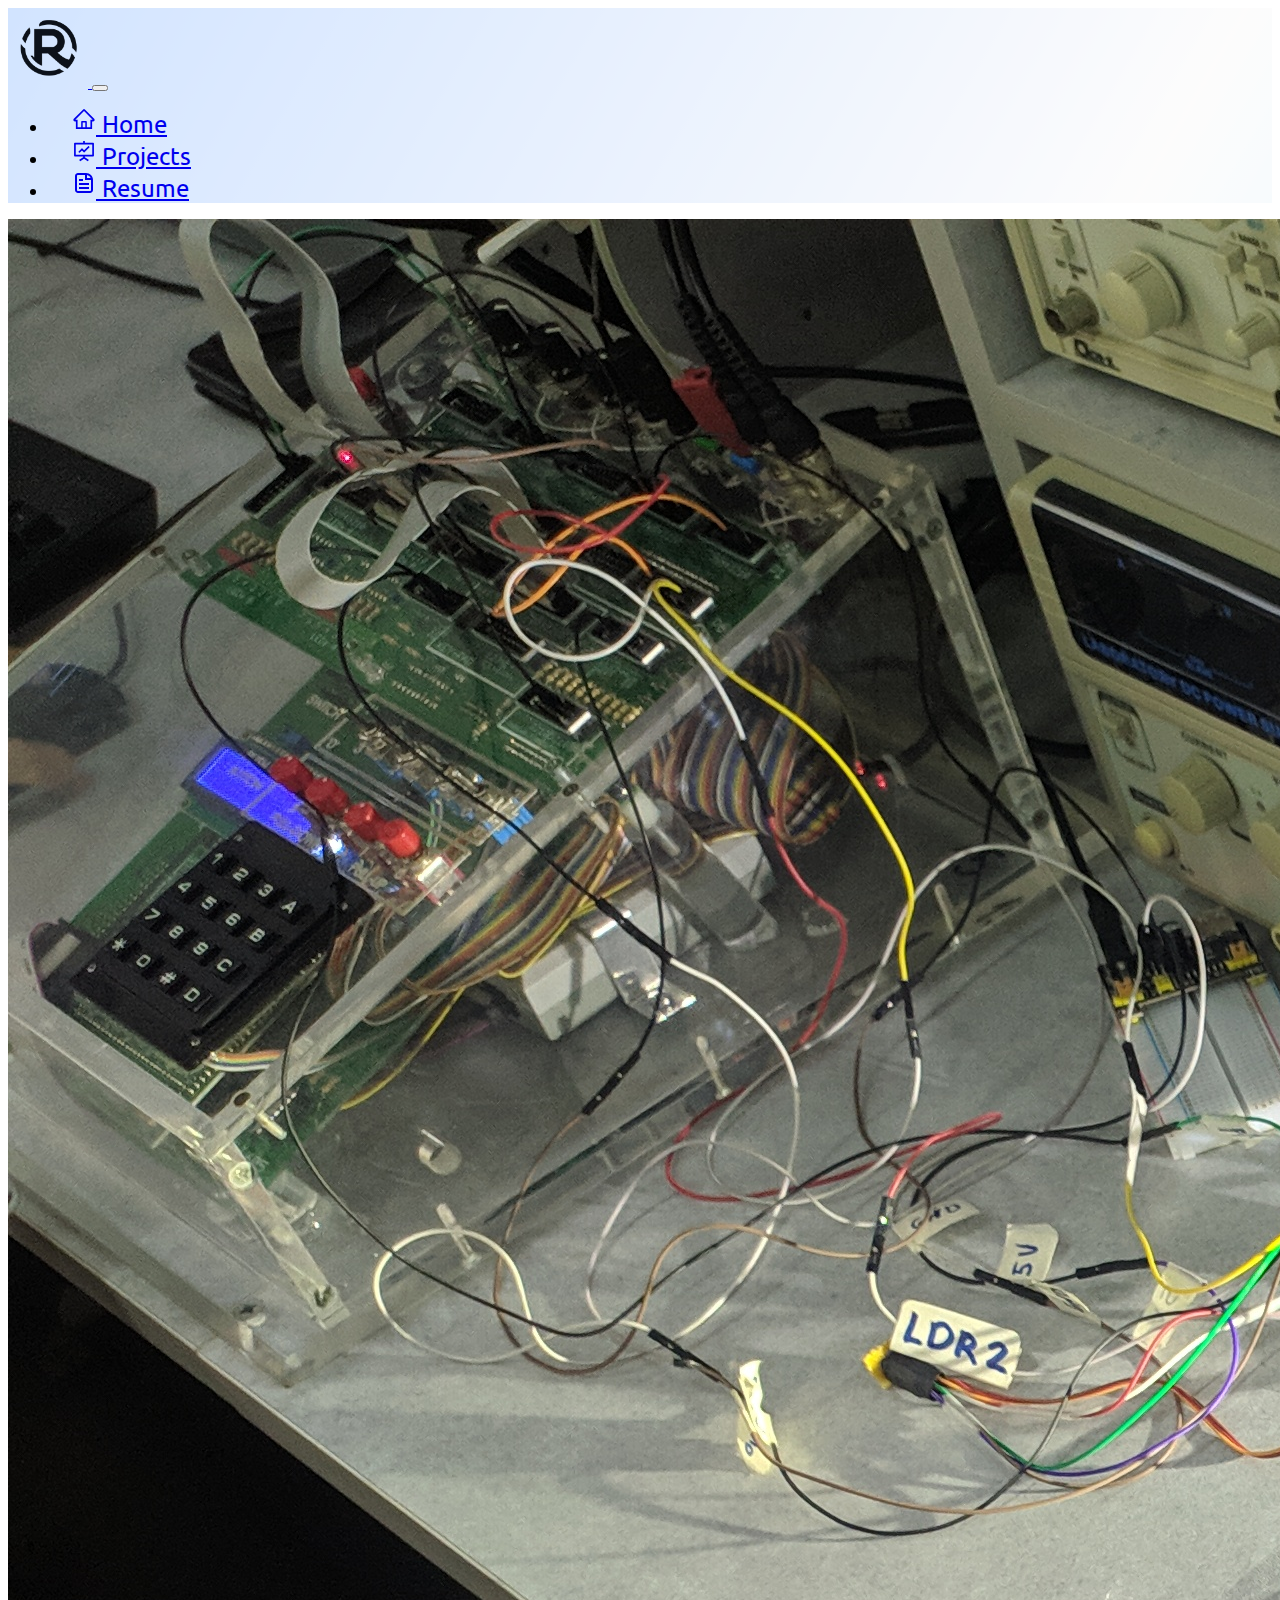
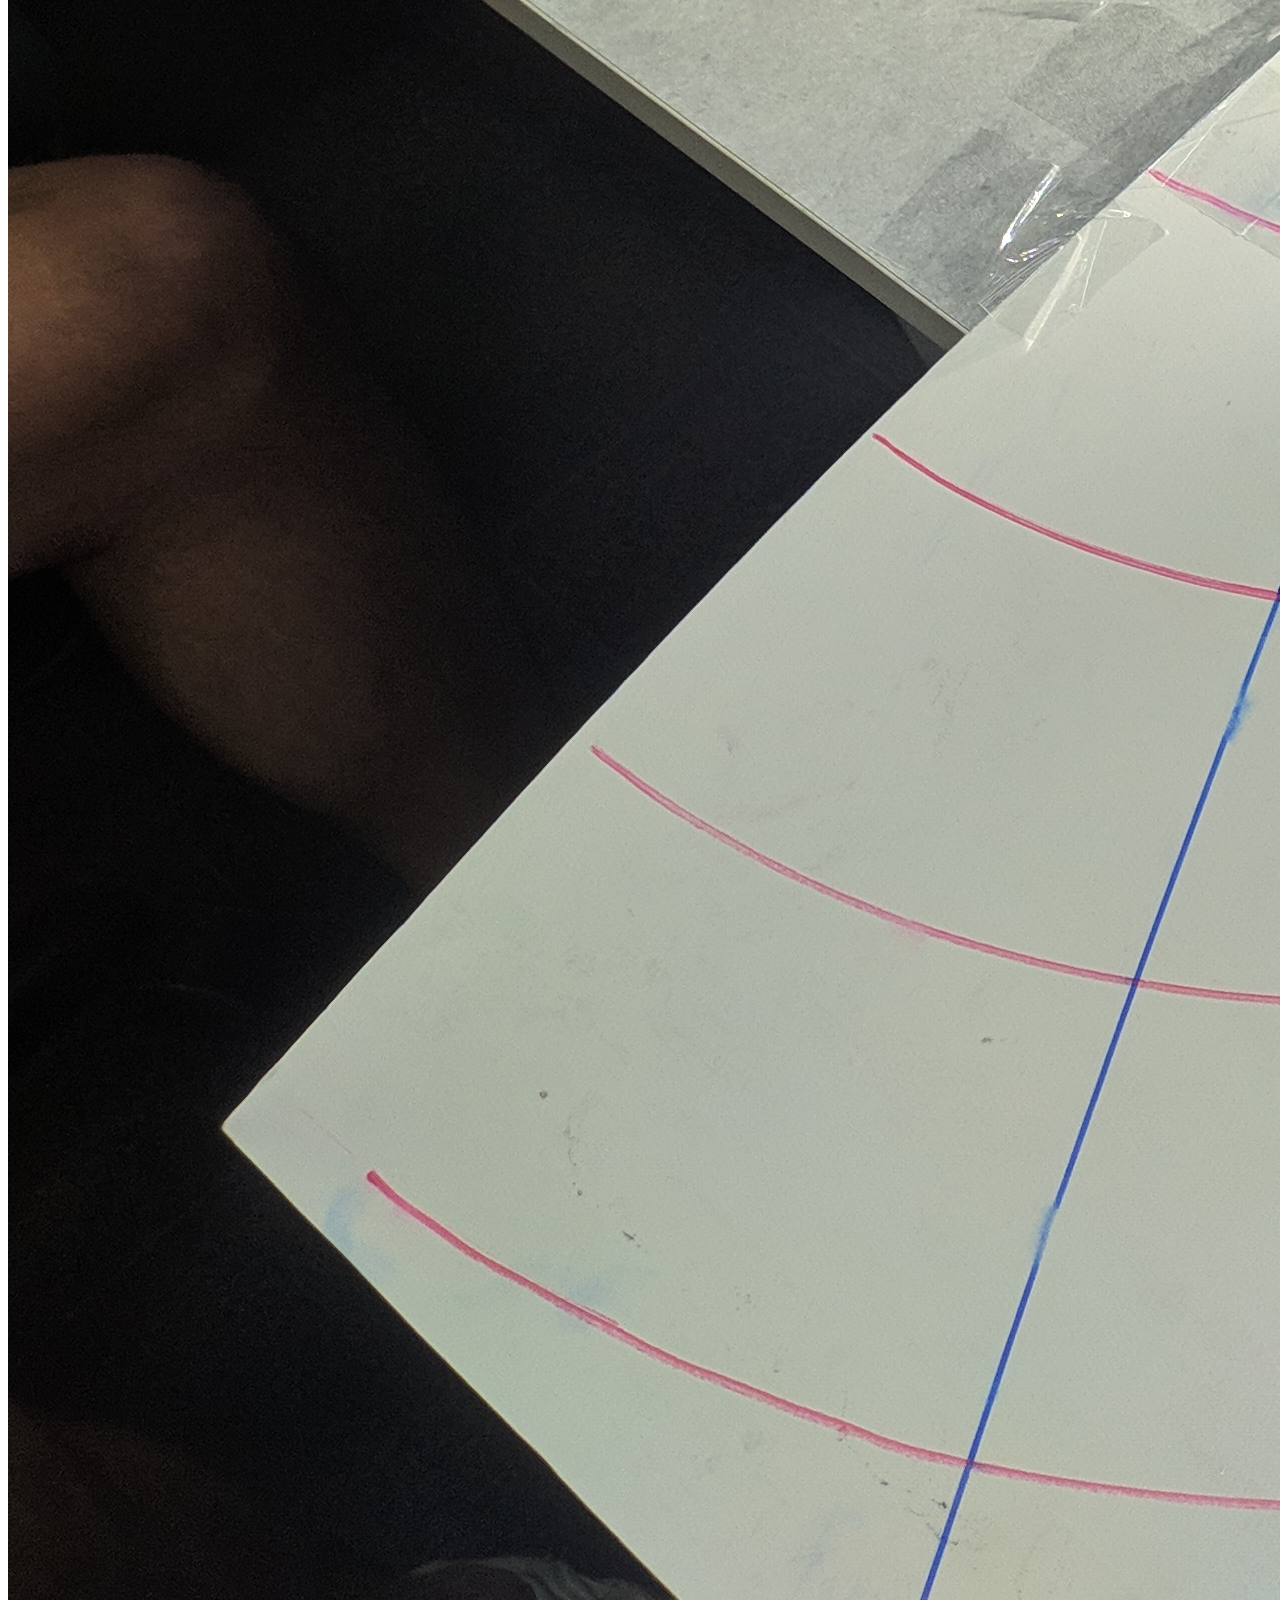
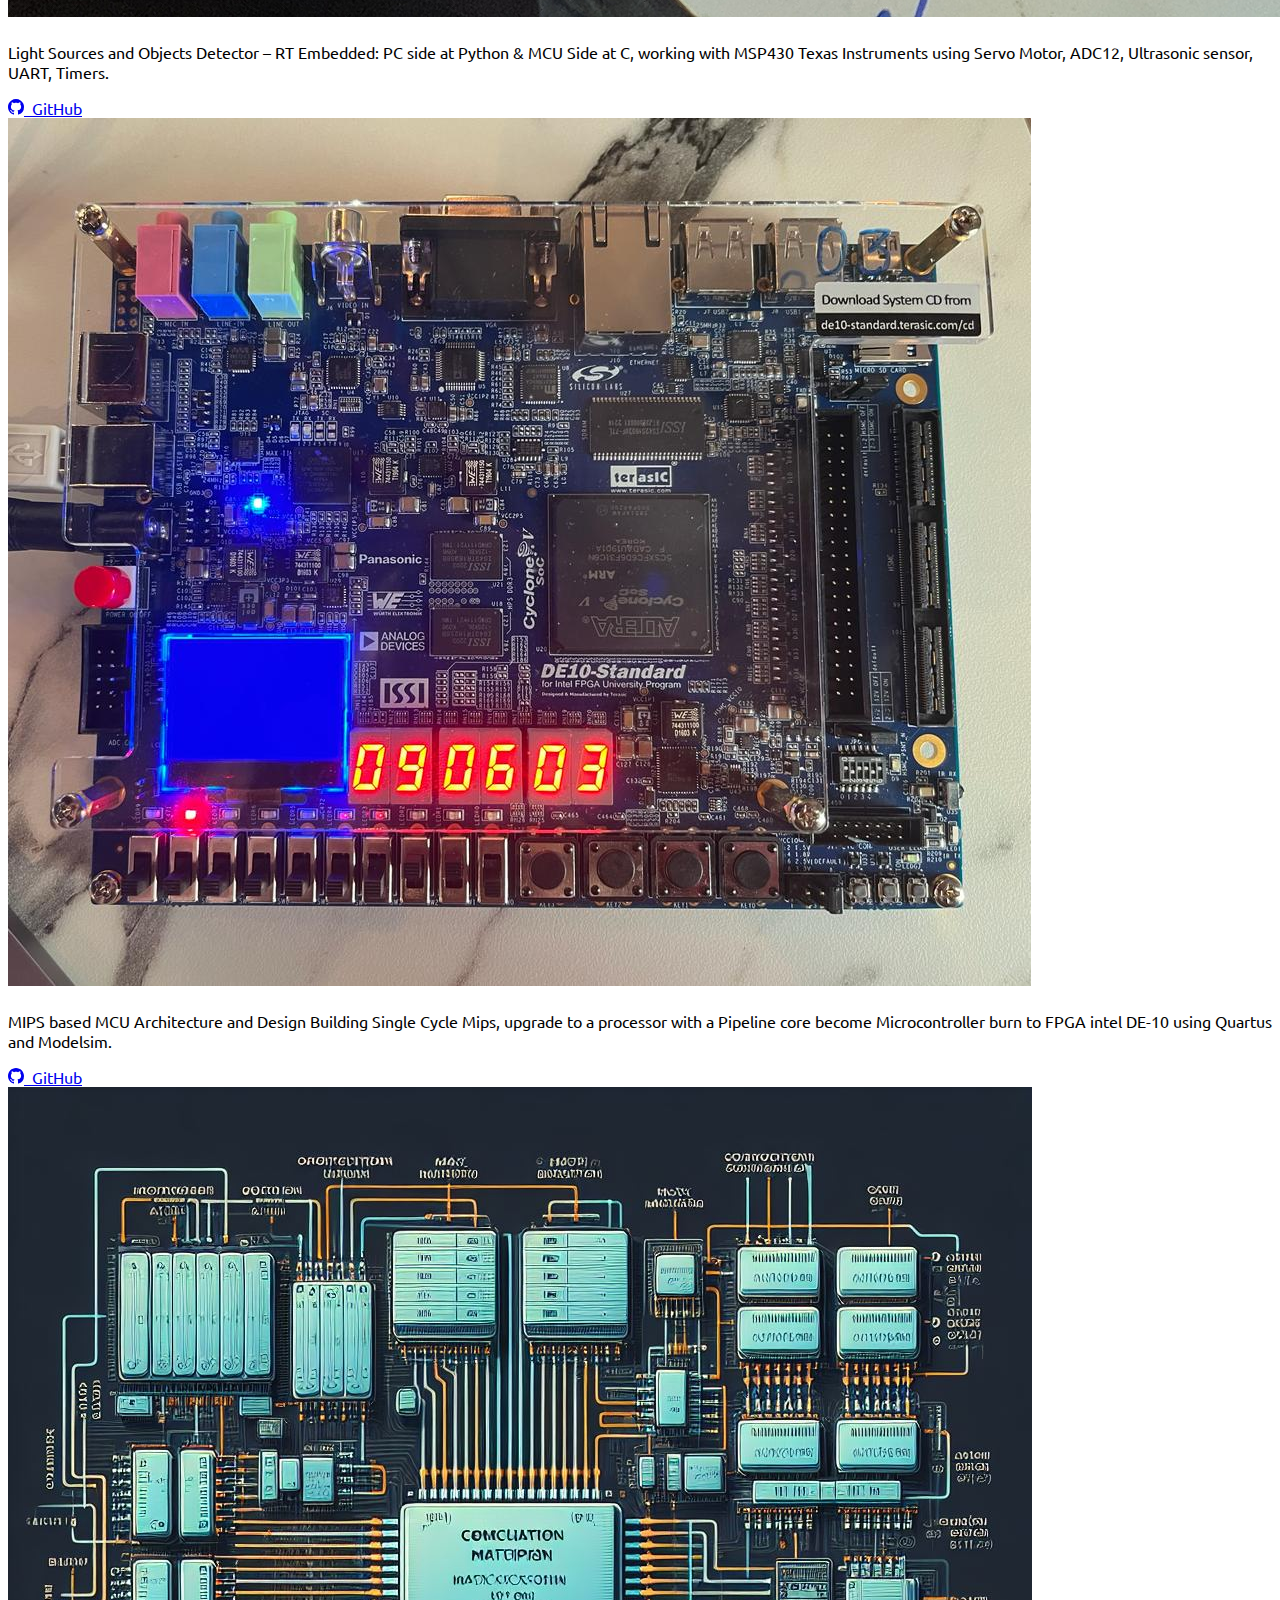
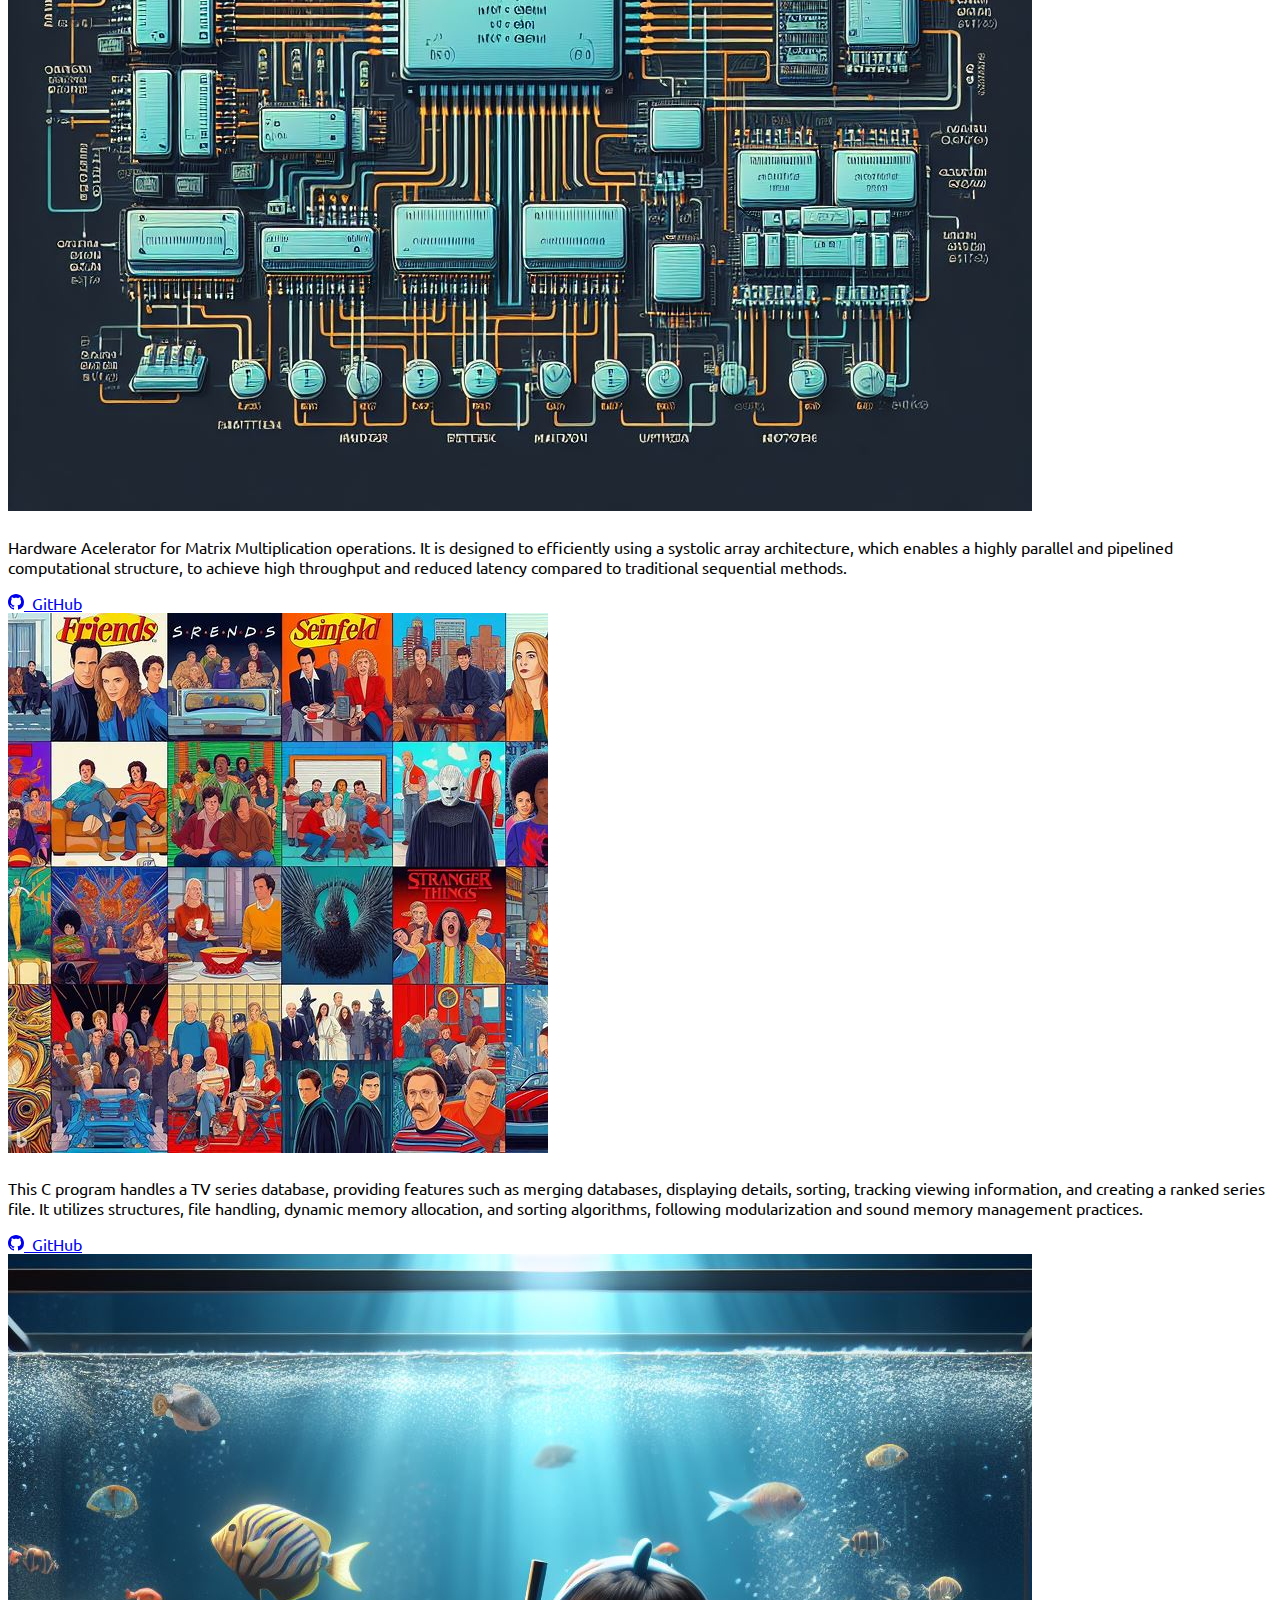
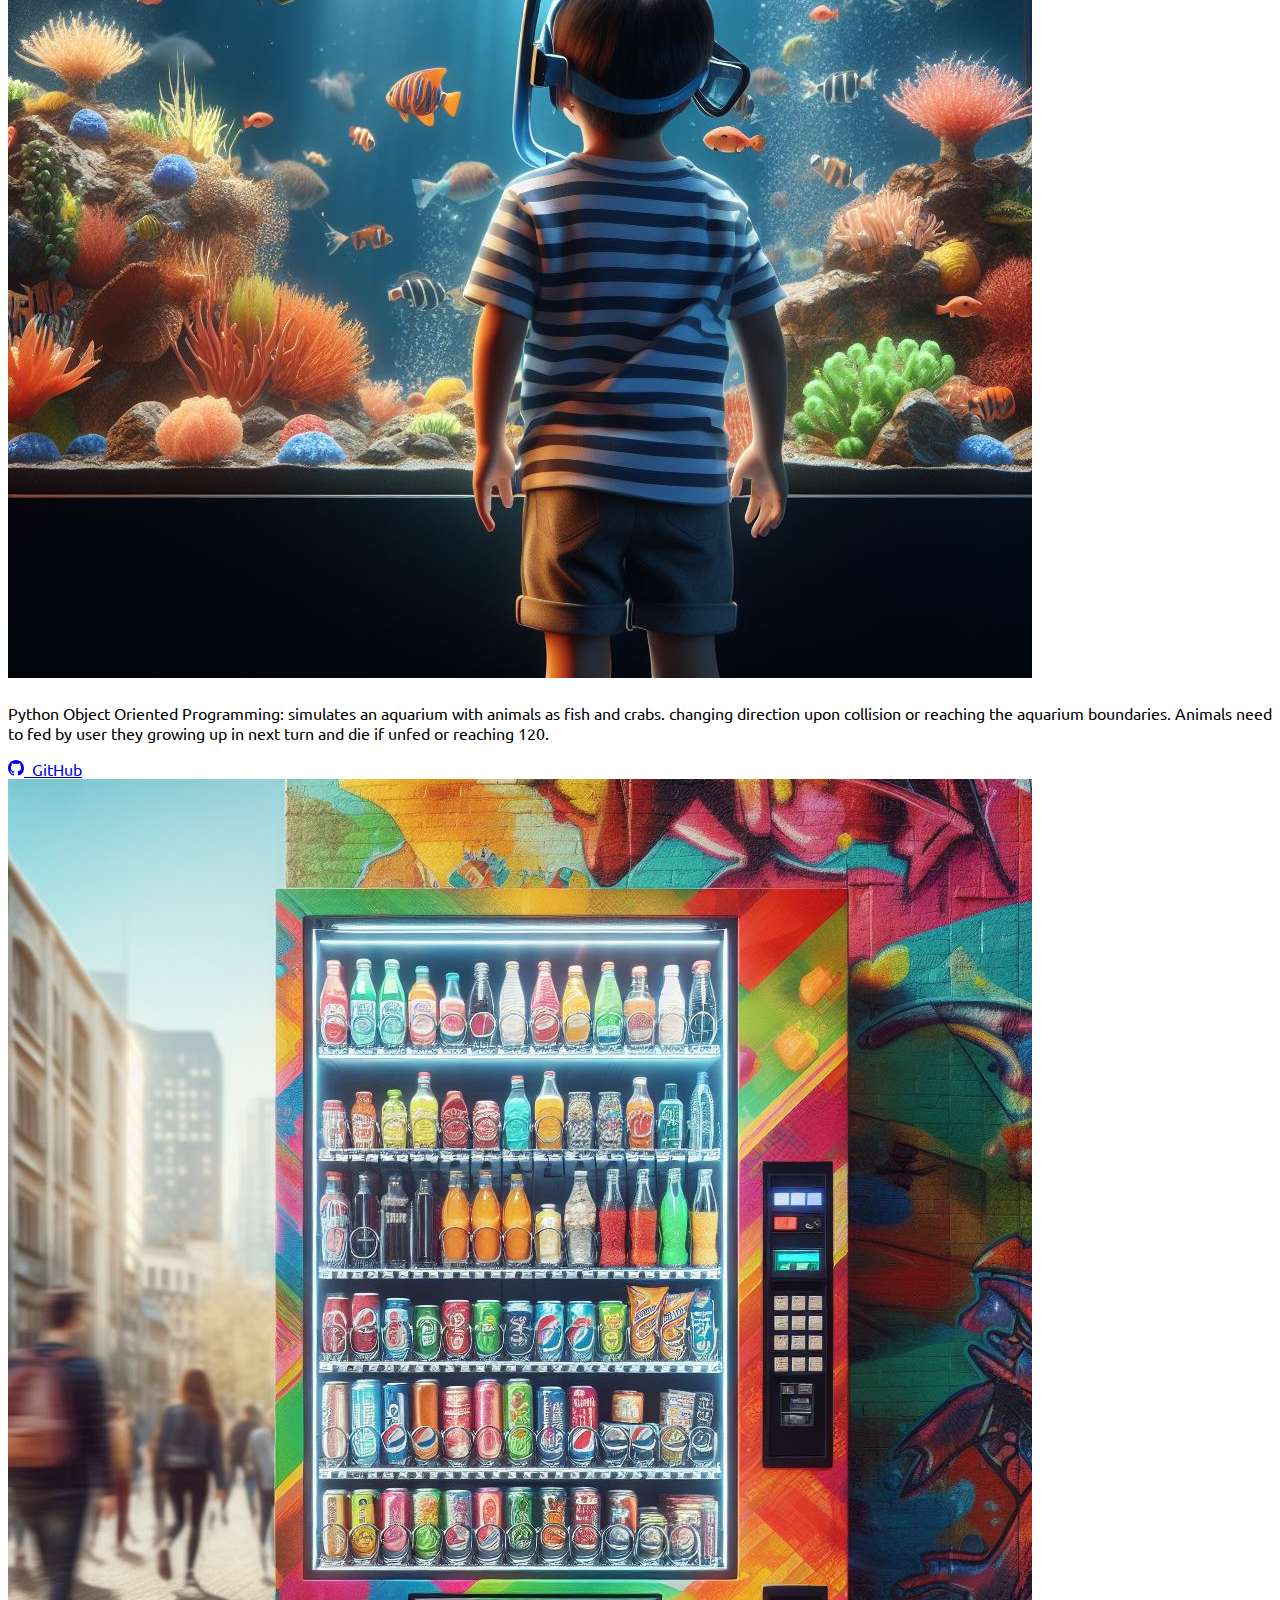
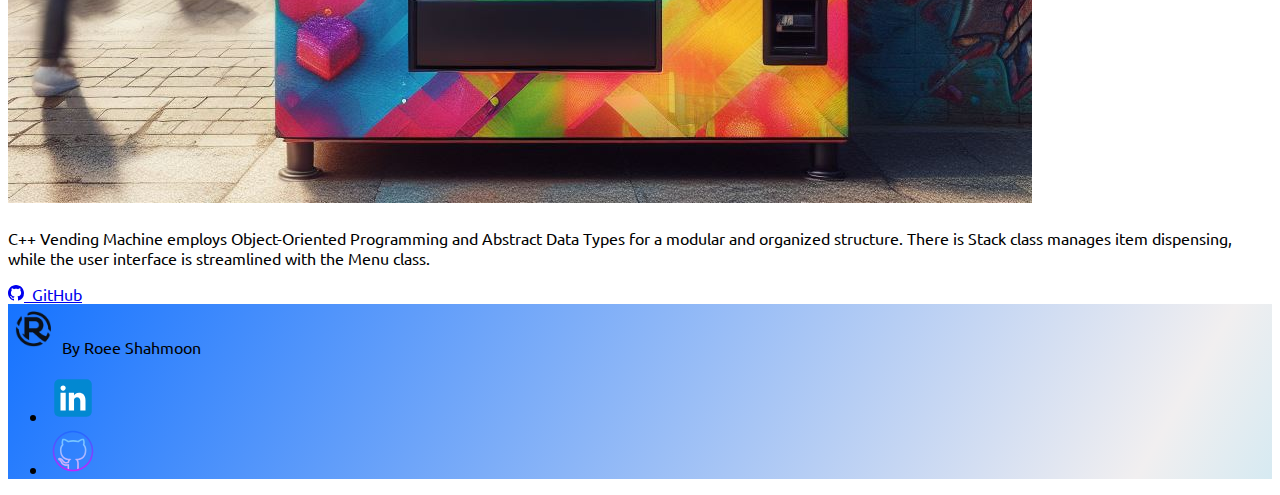
==== projects.html @ b3e83a5d "update text" ====
<!DOCTYPE html>
<html lang="en">
<head>
    <meta charset="UTF-8">
    <meta name="viewport" content="width=device-width, initial-scale=1.0">
    <link href="https://cdn.jsdelivr.net/npm/bootstrap@5.3.2/dist/css/bootstrap.min.css" rel="stylesheet" integrity="sha384-T3c6CoIi6uLrA9TneNEoa7RxnatzjcDSCmG1MXxSR1GAsXEV/Dwwykc2MPK8M2HN" crossorigin="anonymous">
    <link rel="stylesheet" href="./style.css">
    <link rel="preconnect" href="https://fonts.googleapis.com">
    <link href="https://fonts.googleapis.com/css?family=Montserrat|Ubuntu" rel="stylesheet">
    <title>Roee's Portfolio</title>
    <link rel="icon" href="./assets/_34a9ef8d-dcb7-4228-bf73-de6ef3e0434e_clipdrop-background-removal.png">
</head>
<body>
    
<!-- Title -->
<section id="title" class="gradient-background"> 
    <nav class="navbar navbar-expand-lg body-tertiary" style="background-color: #ffffffce;" >
      <div class="container-fluid">
        <a class="navbar-brand" href="./index.html"> <img src="./assets/a2.png" width="80"> </a>
        <button class="navbar-toggler" type="button" data-bs-toggle="collapse" data-bs-target="#navbarSupportedContent" aria-controls="navbarSupportedContent" aria-expanded="false" aria-label="Toggle navigation">
          <span class="navbar-toggler-icon"></span>
        </button>
        <div class="collapse navbar-collapse" id="navbarSupportedContent">
          <ul class="navbar-nav me-auto mb-2 mb-lg-0">
            <li class="nav-item">
              <a class="nav-link active" aria-current="page" href="./index.html"><svg stroke="currentColor" fill="currentColor" stroke-width="0" viewBox="0 0 1024 1024" height="1em" width="1em" xmlns="http://www.w3.org/2000/svg" style="margin-bottom: 2px;"><path d="M946.5 505L560.1 118.8l-25.9-25.9a31.5 31.5 0 0 0-44.4 0L77.5 505a63.9 63.9 0 0 0-18.8 46c.4 35.2 29.7 63.3 64.9 63.3h42.5V940h691.8V614.3h43.4c17.1 0 33.2-6.7 45.3-18.8a63.6 63.6 0 0 0 18.7-45.3c0-17-6.7-33.1-18.8-45.2zM568 868H456V664h112v204zm217.9-325.7V868H632V640c0-22.1-17.9-40-40-40H432c-22.1 0-40 17.9-40 40v228H238.1V542.3h-96l370-369.7 23.1 23.1L882 542.3h-96.1z"></path></svg>  Home</a>
            </li>
            <li class="nav-item">
              <a class="nav-link" href="./projects.html"><svg stroke="currentColor" fill="currentColor" stroke-width="0" t="1569683753031" viewBox="0 0 1024 1024" version="1.1" height="1em" width="1em" xmlns="http://www.w3.org/2000/svg" style="margin-bottom: 2px;"><defs></defs><path d="M312.1 591.5c3.1 3.1 8.2 3.1 11.3 0l101.8-101.8 86.1 86.2c3.1 3.1 8.2 3.1 11.3 0l226.3-226.5c3.1-3.1 3.1-8.2 0-11.3l-36.8-36.8c-3.1-3.1-8.2-3.1-11.3 0L517 485.3l-86.1-86.2c-3.1-3.1-8.2-3.1-11.3 0L275.3 543.4c-3.1 3.1-3.1 8.2 0 11.3l36.8 36.8z"></path><path d="M904 160H548V96c0-4.4-3.6-8-8-8h-56c-4.4 0-8 3.6-8 8v64H120c-17.7 0-32 14.3-32 32v520c0 17.7 14.3 32 32 32h356.4v32L311.6 884.1c-3.7 2.4-4.7 7.3-2.3 11l30.3 47.2v0.1c2.4 3.7 7.4 4.7 11.1 2.3L512 838.9l161.3 105.8c3.7 2.4 8.7 1.4 11.1-2.3v-0.1l30.3-47.2c2.4-3.7 1.3-8.6-2.3-11L548 776.3V744h356c17.7 0 32-14.3 32-32V192c0-17.7-14.3-32-32-32z m-40 512H160V232h704v440z"></path></svg> Projects</a>
            </li>
            <li class="nav-item ">
              <a class="nav-link" href="./Resume.html" role="button"  aria-expanded="false"><svg stroke="currentColor" fill="none" stroke-width="0" viewBox="0 0 24 24" height="1em" width="1em" xmlns="http://www.w3.org/2000/svg" style="margin-bottom: 2px;"><path d="M7 18H17V16H7V18Z" fill="currentColor"></path><path d="M17 14H7V12H17V14Z" fill="currentColor"></path><path d="M7 10H11V8H7V10Z" fill="currentColor"></path><path fill-rule="evenodd" clip-rule="evenodd" d="M6 2C4.34315 2 3 3.34315 3 5V19C3 20.6569 4.34315 22 6 22H18C19.6569 22 21 20.6569 21 19V9C21 5.13401 17.866 2 14 2H6ZM6 4H13V9H19V19C19 19.5523 18.5523 20 18 20H6C5.44772 20 5 19.5523 5 19V5C5 4.44772 5.44772 4 6 4ZM15 4.10002C16.6113 4.4271 17.9413 5.52906 18.584 7H15V4.10002Z" fill="currentColor"></path></svg>  Resume </a>
            </li>
          </ul>
        </div>
      </div>
    </nav>   
</section>


<!-- Projects -->
<section id="projects" class="bg-light">
    <div class="container py-5">
      <div class="row">
        <div class="col-lg-4 col-md-6 mb-4">
          <div class="card">
            <img src="./assets/light_detector.jpeg" class="card-img-top" alt="light_detector Image">
            <div class="card-body">
              <h5 class="card-title"><DCS-Final-Project</a></h5>
              <p class="card-text">
                Light Sources and Objects Detector – RT Embedded: PC side at Python & MCU Side at C, working with MSP430 Texas Instruments using Servo Motor, ADC12, Ultrasonic sensor, UART, Timers.            </div>
            <a role="button" tabindex="0" href="https://github.com/roeeshahmoon/DCS-Final-Project" target="_blank" class="btn btn-primary"><svg stroke="currentColor" fill="currentColor" stroke-width="0" viewBox="0 0 16 16" height="1em" width="1em" xmlns="http://www.w3.org/2000/svg"><path d="M8 0C3.58 0 0 3.58 0 8c0 3.54 2.29 6.53 5.47 7.59.4.07.55-.17.55-.38 0-.19-.01-.82-.01-1.49-2.01.37-2.53-.49-2.69-.94-.09-.23-.48-.94-.82-1.13-.28-.15-.68-.52-.01-.53.63-.01 1.08.58 1.23.82.72 1.21 1.87.87 2.33.66.07-.52.28-.87.51-1.07-1.78-.2-3.64-.89-3.64-3.95 0-.87.31-1.59.82-2.15-.08-.2-.36-1.02.08-2.12 0 0 .67-.21 2.2.82.64-.18 1.32-.27 2-.27.68 0 1.36.09 2 .27 1.53-1.04 2.2-.82 2.2-.82.44 1.1.16 1.92.08 2.12.51.56.82 1.27.82 2.15 0 3.07-1.87 3.75-3.65 3.95.29.25.54.73.54 1.48 0 1.07-.01 1.93-.01 2.2 0 .21.15.46.55.38A8.012 8.012 0 0 0 16 8c0-4.42-3.58-8-8-8z"></path></svg> &nbsp;GitHub</a>
          </div>
        </div>

        <div class="col-lg-4 col-md-6 mb-4">
          <div class="card">
            <img src="./assets/Vhdl_photo.jpeg" class="card-img-top" alt="Vhdl Image">
            <div class="card-body">
              <h5 class="card-title"><CPU-Final-Project</a></h5>
              <p class="card-text">

                MIPS based MCU Architecture and Design Building Single Cycle Mips, upgrade to a processor with a Pipeline core become Microcontroller burn to FPGA intel DE-10 using Quartus and Modelsim.              </div>
            <a role="button" tabindex="0" href="https://github.com/roeeshahmoon/CPU-Final-Project" target="_blank" class="btn btn-primary"><svg stroke="currentColor" fill="currentColor" stroke-width="0" viewBox="0 0 16 16" height="1em" width="1em" xmlns="http://www.w3.org/2000/svg"><path d="M8 0C3.58 0 0 3.58 0 8c0 3.54 2.29 6.53 5.47 7.59.4.07.55-.17.55-.38 0-.19-.01-.82-.01-1.49-2.01.37-2.53-.49-2.69-.94-.09-.23-.48-.94-.82-1.13-.28-.15-.68-.52-.01-.53.63-.01 1.08.58 1.23.82.72 1.21 1.87.87 2.33.66.07-.52.28-.87.51-1.07-1.78-.2-3.64-.89-3.64-3.95 0-.87.31-1.59.82-2.15-.08-.2-.36-1.02.08-2.12 0 0 .67-.21 2.2.82.64-.18 1.32-.27 2-.27.68 0 1.36.09 2 .27 1.53-1.04 2.2-.82 2.2-.82.44 1.1.16 1.92.08 2.12.51.56.82 1.27.82 2.15 0 3.07-1.87 3.75-3.65 3.95.29.25.54.73.54 1.48 0 1.07-.01 1.93-.01 2.2 0 .21.15.46.55.38A8.012 8.012 0 0 0 16 8c0-4.42-3.58-8-8-8z"></path></svg> &nbsp;GitHub</a>
          </div>
        </div>

        <div class="col-lg-4 col-md-6 mb-4">
          <div class="card">
            <img src="./assets/Verilog_Proj.jpeg" class="card-img-top" alt="Matmul Image">
            <div class="card-body">
              <h5 class="card-title"><Verilog-Logic-Design-Project</a></h5>
              <p class="card-text">
                Hardware Acelerator for Matrix Multiplication operations. It is designed to efficiently using a systolic array architecture, which enables a highly parallel and pipelined computational structure, to achieve high throughput and reduced latency compared to traditional sequential methods.

              </div>
            <a role="button" tabindex="0" href="https://github.com/roeeshahmoon/Logic-Design-Project" target="_blank" class="btn btn-primary"><svg stroke="currentColor" fill="currentColor" stroke-width="0" viewBox="0 0 16 16" height="1em" width="1em" xmlns="http://www.w3.org/2000/svg"><path d="M8 0C3.58 0 0 3.58 0 8c0 3.54 2.29 6.53 5.47 7.59.4.07.55-.17.55-.38 0-.19-.01-.82-.01-1.49-2.01.37-2.53-.49-2.69-.94-.09-.23-.48-.94-.82-1.13-.28-.15-.68-.52-.01-.53.63-.01 1.08.58 1.23.82.72 1.21 1.87.87 2.33.66.07-.52.28-.87.51-1.07-1.78-.2-3.64-.89-3.64-3.95 0-.87.31-1.59.82-2.15-.08-.2-.36-1.02.08-2.12 0 0 .67-.21 2.2.82.64-.18 1.32-.27 2-.27.68 0 1.36.09 2 .27 1.53-1.04 2.2-.82 2.2-.82.44 1.1.16 1.92.08 2.12.51.56.82 1.27.82 2.15 0 3.07-1.87 3.75-3.65 3.95.29.25.54.73.54 1.48 0 1.07-.01 1.93-.01 2.2 0 .21.15.46.55.38A8.012 8.012 0 0 0 16 8c0-4.42-3.58-8-8-8z"></path></svg> &nbsp;GitHub</a>
          </div>
        </div>

        <div class="col-lg-4 col-md-6 mb-4">
          <div class="card">
            <img src="./assets/Tv_Series.jpeg" class="card-img-top" alt="Tv Series Image">
            <div class="card-body">
              <h5 class="card-title"><C-Files-TV-Series</a></h5>
              <p class="card-text">

                This C program handles a TV series database, providing features such as merging databases, displaying details, sorting, tracking viewing information, and creating a ranked series file. It utilizes structures, file handling, dynamic memory allocation, and sorting algorithms, following modularization and sound memory management practices.
              </div>
            <a role="button" tabindex="0" href="https://github.com/roeeshahmoon/C-Files-TV-Series" target="_blank" class="btn btn-primary"><svg stroke="currentColor" fill="currentColor" stroke-width="0" viewBox="0 0 16 16" height="1em" width="1em" xmlns="http://www.w3.org/2000/svg"><path d="M8 0C3.58 0 0 3.58 0 8c0 3.54 2.29 6.53 5.47 7.59.4.07.55-.17.55-.38 0-.19-.01-.82-.01-1.49-2.01.37-2.53-.49-2.69-.94-.09-.23-.48-.94-.82-1.13-.28-.15-.68-.52-.01-.53.63-.01 1.08.58 1.23.82.72 1.21 1.87.87 2.33.66.07-.52.28-.87.51-1.07-1.78-.2-3.64-.89-3.64-3.95 0-.87.31-1.59.82-2.15-.08-.2-.36-1.02.08-2.12 0 0 .67-.21 2.2.82.64-.18 1.32-.27 2-.27.68 0 1.36.09 2 .27 1.53-1.04 2.2-.82 2.2-.82.44 1.1.16 1.92.08 2.12.51.56.82 1.27.82 2.15 0 3.07-1.87 3.75-3.65 3.95.29.25.54.73.54 1.48 0 1.07-.01 1.93-.01 2.2 0 .21.15.46.55.38A8.012 8.012 0 0 0 16 8c0-4.42-3.58-8-8-8z"></path></svg> &nbsp;GitHub</a>
          </div>
        </div>

        <div class="col-lg-4 col-md-6 mb-4">
          <div class="card">
            <img src="./assets/Aqua_Photo.jpeg" class="card-img-top" alt="Aquarium Image">
            <div class="card-body">
              <h5 class="card-title"><The-OOP-Aquarium</a></h5>
              <p class="card-text">

                Python Object Oriented Programming: simulates an aquarium with animals as fish and crabs. changing direction upon collision or reaching the aquarium boundaries. Animals need to fed by user they growing up in next turn and die if unfed or reaching 120.       </div>
            <a role="button" tabindex="0" href="https://github.com/roeeshahmoon/The-OOP-Aquarium" target="_blank" class="btn btn-primary"><svg stroke="currentColor" fill="currentColor" stroke-width="0" viewBox="0 0 16 16" height="1em" width="1em" xmlns="http://www.w3.org/2000/svg"><path d="M8 0C3.58 0 0 3.58 0 8c0 3.54 2.29 6.53 5.47 7.59.4.07.55-.17.55-.38 0-.19-.01-.82-.01-1.49-2.01.37-2.53-.49-2.69-.94-.09-.23-.48-.94-.82-1.13-.28-.15-.68-.52-.01-.53.63-.01 1.08.58 1.23.82.72 1.21 1.87.87 2.33.66.07-.52.28-.87.51-1.07-1.78-.2-3.64-.89-3.64-3.95 0-.87.31-1.59.82-2.15-.08-.2-.36-1.02.08-2.12 0 0 .67-.21 2.2.82.64-.18 1.32-.27 2-.27.68 0 1.36.09 2 .27 1.53-1.04 2.2-.82 2.2-.82.44 1.1.16 1.92.08 2.12.51.56.82 1.27.82 2.15 0 3.07-1.87 3.75-3.65 3.95.29.25.54.73.54 1.48 0 1.07-.01 1.93-.01 2.2 0 .21.15.46.55.38A8.012 8.012 0 0 0 16 8c0-4.42-3.58-8-8-8z"></path></svg> &nbsp;GitHub</a>
          </div>
        </div>

        <div class="col-lg-4 col-md-6 mb-4">
          <div class="card">
            <img src="./assets/Vending Machine.jpeg" class="card-img-top" alt="Vending Machine Image">
            <div class="card-body">
              <h5 class="card-title"><Cpp-Vending-Machine</a></h5>
              <p class="card-text">

                C++ Vending Machine employs Object-Oriented Programming and Abstract Data Types for a modular and organized structure. There is Stack class manages item dispensing, while the user interface is streamlined with the Menu class.      </div>
            <a role="button" tabindex="0" href="https://github.com/roeeshahmoon/CPP-Vending-Machine" target="_blank" class="btn btn-primary"><svg stroke="currentColor" fill="currentColor" stroke-width="0" viewBox="0 0 16 16" height="1em" width="1em" xmlns="http://www.w3.org/2000/svg"><path d="M8 0C3.58 0 0 3.58 0 8c0 3.54 2.29 6.53 5.47 7.59.4.07.55-.17.55-.38 0-.19-.01-.82-.01-1.49-2.01.37-2.53-.49-2.69-.94-.09-.23-.48-.94-.82-1.13-.28-.15-.68-.52-.01-.53.63-.01 1.08.58 1.23.82.72 1.21 1.87.87 2.33.66.07-.52.28-.87.51-1.07-1.78-.2-3.64-.89-3.64-3.95 0-.87.31-1.59.82-2.15-.08-.2-.36-1.02.08-2.12 0 0 .67-.21 2.2.82.64-.18 1.32-.27 2-.27.68 0 1.36.09 2 .27 1.53-1.04 2.2-.82 2.2-.82.44 1.1.16 1.92.08 2.12.51.56.82 1.27.82 2.15 0 3.07-1.87 3.75-3.65 3.95.29.25.54.73.54 1.48 0 1.07-.01 1.93-.01 2.2 0 .21.15.46.55.38A8.012 8.012 0 0 0 16 8c0-4.42-3.58-8-8-8z"></path></svg> &nbsp;GitHub</a>
          </div>
        </div>

      </div>
    </div>
  </section>

  <section class="gradient-background"> 
    <footer class="row-cols-1 row-cols-sm-2 row-cols-md-5 py-5 mt-5 border-top d-flex justify-content-center">
        <div class="col-md-4 d-flex align-items-center justify-content-center">
            <span class="mb-0"><img src="./assets/a2.png" width="50"> By Roee Shahmoon </span>  
          
        <ul class="nav col-md-4 justify-content-center list-unstyled d-flex">
            <li class="ms-3"><a class="text-body-secondary" href="https://www.linkedin.com/in/roee-shahmoon-9a2785237/"><svg class="bi" width="50" height="50"><svg xmlns="http://www.w3.org/2000/svg" viewBox="0 0 48 48"><path fill="#0288D1" d="M42,37c0,2.762-2.238,5-5,5H11c-2.761,0-5-2.238-5-5V11c0-2.762,2.239-5,5-5h26c2.762,0,5,2.238,5,5V37z"></path><path fill="#FFF" d="M12 19H17V36H12zM14.485 17h-.028C12.965 17 12 15.888 12 14.499 12 13.08 12.995 12 14.514 12c1.521 0 2.458 1.08 2.486 2.499C17 15.887 16.035 17 14.485 17zM36 36h-5v-9.099c0-2.198-1.225-3.698-3.192-3.698-1.501 0-2.313 1.012-2.707 1.99C24.957 25.543 25 26.511 25 27v9h-5V19h5v2.616C25.721 20.5 26.85 19 29.738 19c3.578 0 6.261 2.25 6.261 7.274L36 36 36 36z"></path></svg></svg></a></li>
            <li class="ms-3"><a class="text-body-secondary" href="https://github.com/roeeshahmoon"><svg class="bi" width="50" height="50" xmlns="http://www.w3.org/2000/svg" viewBox="0 0 64 64"><linearGradient id="KpzH_ttTMIjq8dhx1zD2pa_52539_gr1" x1="30.999" x2="30.999" y1="16" y2="55.342" gradientUnits="userSpaceOnUse" spreadMethod="reflect"><stop offset="0" stop-color="#6dc7ff"></stop><stop offset="1" stop-color="#e6abff"></stop></linearGradient><path fill="url(#KpzH_ttTMIjq8dhx1zD2pa_52539_gr1)" d="M25.008,56.007c-0.003-0.368-0.006-1.962-0.009-3.454l-0.003-1.55c-6.729,0.915-8.358-3.78-8.376-3.83c-0.934-2.368-2.211-3.045-2.266-3.073l-0.124-0.072c-0.463-0.316-1.691-1.157-1.342-2.263c0.315-0.997,1.536-1.1,2.091-1.082c3.074,0.215,4.63,2.978,4.694,3.095c1.569,2.689,3.964,2.411,5.509,1.844c0.144-0.688,0.367-1.32,0.659-1.878C20.885,42.865,15.27,40.229,15.27,30.64c0-2.633,0.82-4.96,2.441-6.929c-0.362-1.206-0.774-3.666,0.446-6.765l0.174-0.442l0.452-0.144c0.416-0.137,2.688-0.624,7.359,2.433c1.928-0.494,3.969-0.749,6.074-0.759c2.115,0.01,4.158,0.265,6.09,0.759c4.667-3.058,6.934-2.565,7.351-2.433l0.451,0.145l0.174,0.44c1.225,3.098,0.813,5.559,0.451,6.766c1.618,1.963,2.438,4.291,2.438,6.929c0,9.591-5.621,12.219-10.588,13.087c0.563,1.065,0.868,2.402,0.868,3.878c0,1.683-0.007,7.204-0.015,8.402l-2-0.014c0.008-1.196,0.015-6.708,0.015-8.389c0-2.442-0.943-3.522-1.35-3.874l-1.73-1.497l2.274-0.253c5.205-0.578,10.525-2.379,10.525-11.341c0-2.33-0.777-4.361-2.31-6.036l-0.43-0.469l0.242-0.587c0.166-0.401,0.894-2.442-0.043-5.291c-0.758,0.045-2.568,0.402-5.584,2.447l-0.384,0.259l-0.445-0.123c-1.863-0.518-3.938-0.796-6.001-0.806c-2.052,0.01-4.124,0.288-5.984,0.806l-0.445,0.123l-0.383-0.259c-3.019-2.044-4.833-2.404-5.594-2.449c-0.935,2.851-0.206,4.892-0.04,5.293l0.242,0.587l-0.429,0.469c-1.536,1.681-2.314,3.712-2.314,6.036c0,8.958,5.31,10.77,10.504,11.361l2.252,0.256l-1.708,1.49c-0.372,0.325-1.03,1.112-1.254,2.727l-0.075,0.549l-0.506,0.227c-1.321,0.592-5.839,2.162-8.548-2.485c-0.015-0.025-0.544-0.945-1.502-1.557c0.646,0.639,1.433,1.673,2.068,3.287c0.066,0.19,1.357,3.622,7.28,2.339l1.206-0.262l0.012,3.978c0.003,1.487,0.006,3.076,0.009,3.444L25.008,56.007z"></path><linearGradient id="KpzH_ttTMIjq8dhx1zD2pb_52539_gr2" x1="32" x2="32" y1="5" y2="59.167" gradientUnits="userSpaceOnUse" spreadMethod="reflect"><stop offset="0" stop-color="#1a6dff"></stop><stop offset="1" stop-color="#c822ff"></stop></linearGradient><path fill="url(#KpzH_ttTMIjq8dhx1zD2pb_52539_gr2)" d="M32,58C17.663,58,6,46.337,6,32S17.663,6,32,6s26,11.663,26,26S46.337,58,32,58z M32,8C18.767,8,8,18.767,8,32s10.767,24,24,24s24-10.767,24-24S45.233,8,32,8z"></path></svg></a></li>
        </ul></div>
    </footer>
</section>


<script src="https://cdn.jsdelivr.net/npm/bootstrap@5.3.2/dist/js/bootstrap.bundle.min.js" integrity="sha384-C6RzsynM9kWDrMNeT87bh95OGNyZPhcTNXj1NW7RuBCsyN/o0jlpcV8Qyq46cDfL" crossorigin="anonymous"></script>
</body>
</html>
---- style.css ----
.gradient-background {
    background: linear-gradient(300deg, #00bfff, #f1eff0, #1673ff);
    background-size: 180% 180%;
    animation: gradient-animation 18s ease infinite;
  }
  
  @keyframes gradient-animation {
    0% {
      background-position: 0% 50%;
    }
    50% {
      background-position: 100% 50%;
    }
    100% {
      background-position: 0% 50%;
    }
  }

  .nav-link{
    font-family: "Ubuntu";
    font-size: 1.5rem;
    padding-left: 1.5rem!important;
    padding-right: 1.5rem!important;
  }

  #image{
    border-radius: 50%;
  }
  .icon-square {
    width: 3rem;
    height: 3rem;
    border-radius: 0.75rem;
  }
  
  body{
    font-family: "Ubuntu";
  }


  
  .rotate {
    animation: rotation 5s infinite linear;
  }
  
  @keyframes rotation {
    0%{
      transform: rotate(0deg);
     }
  100%{
      transform: rotate(360deg);
     }
  }
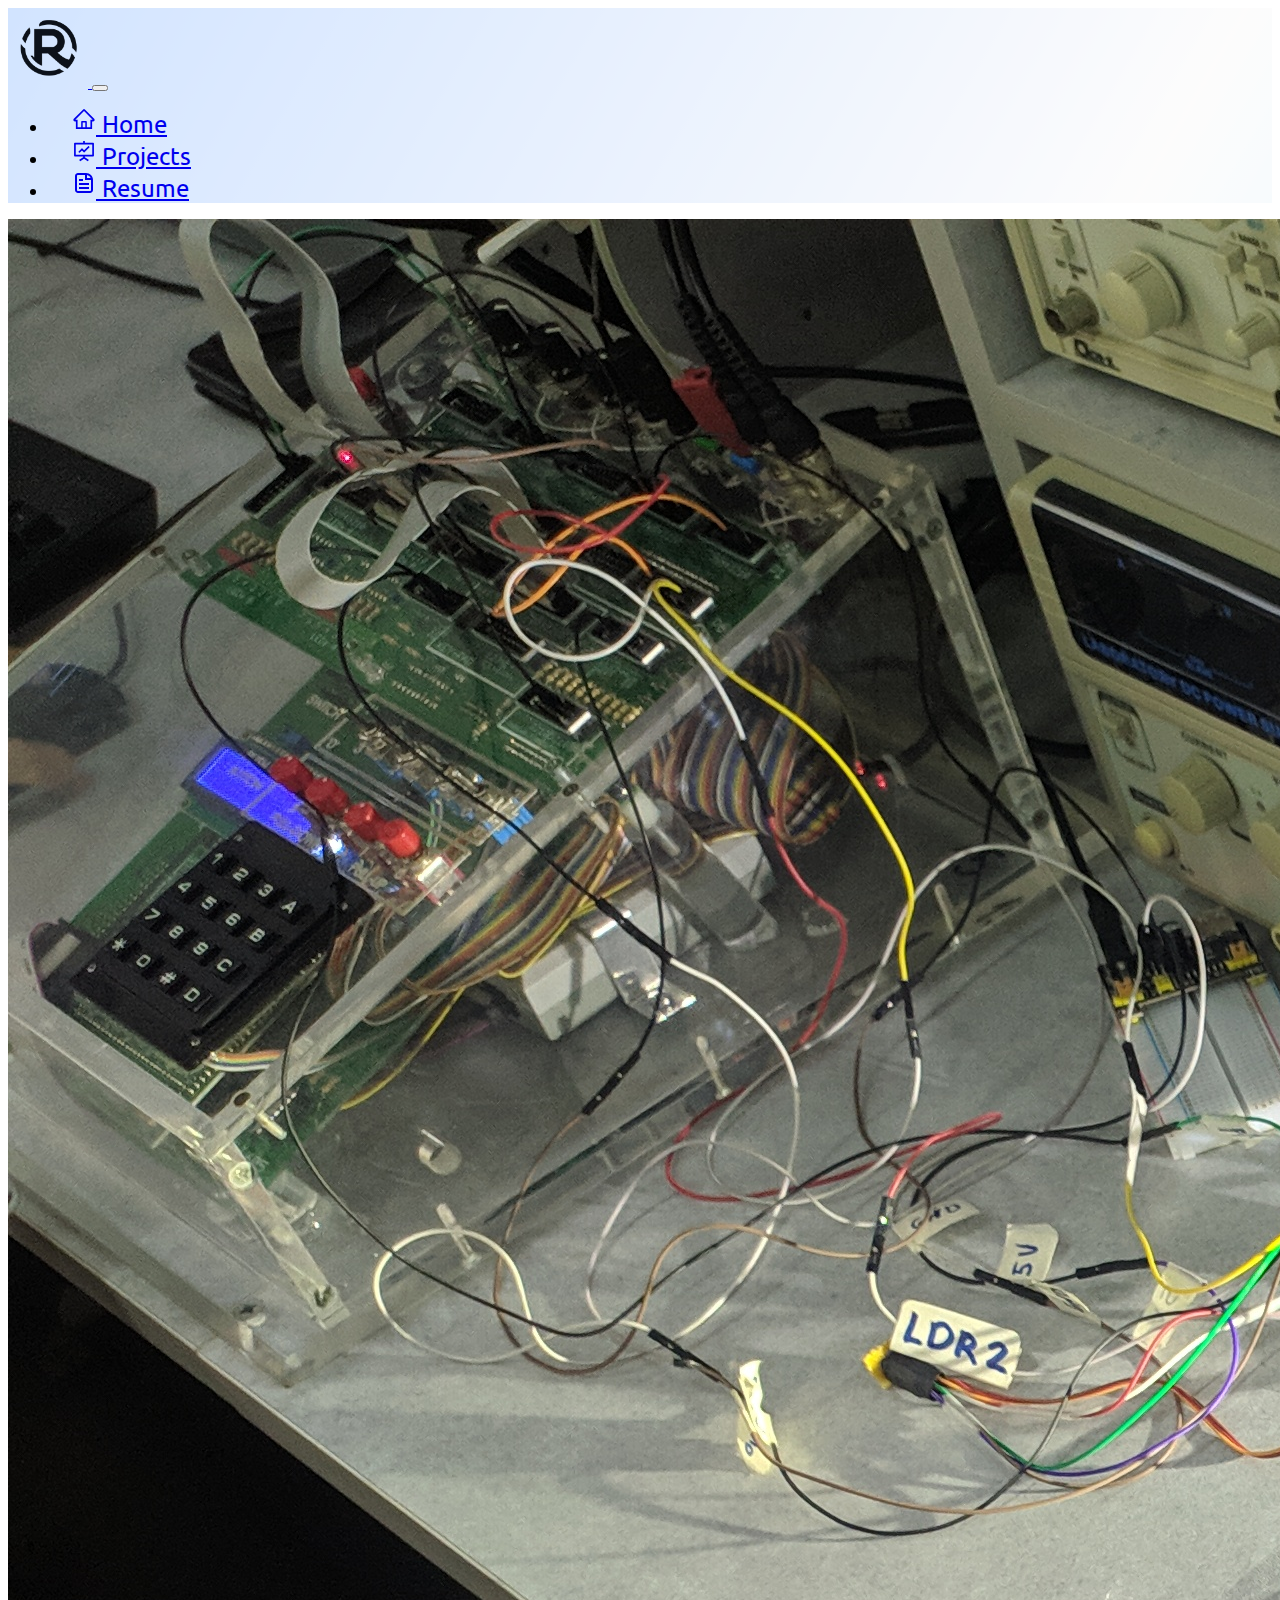
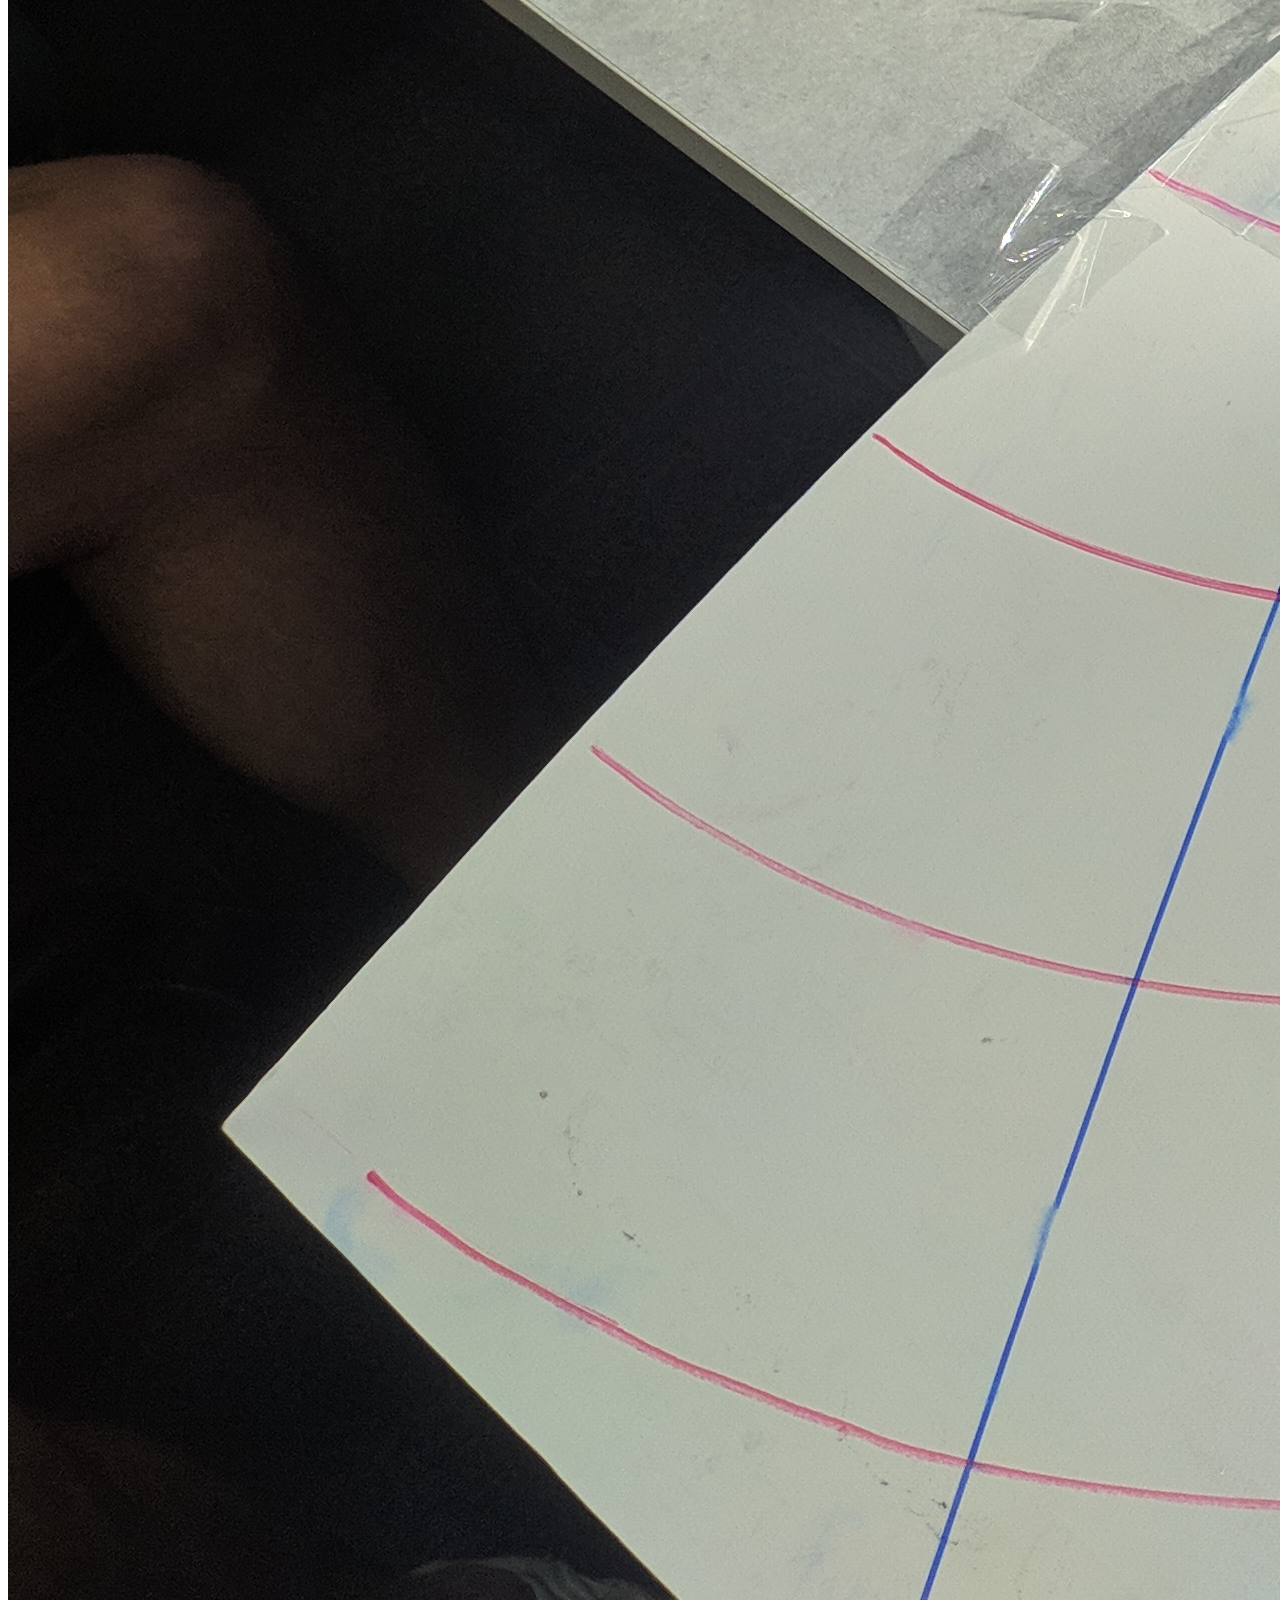
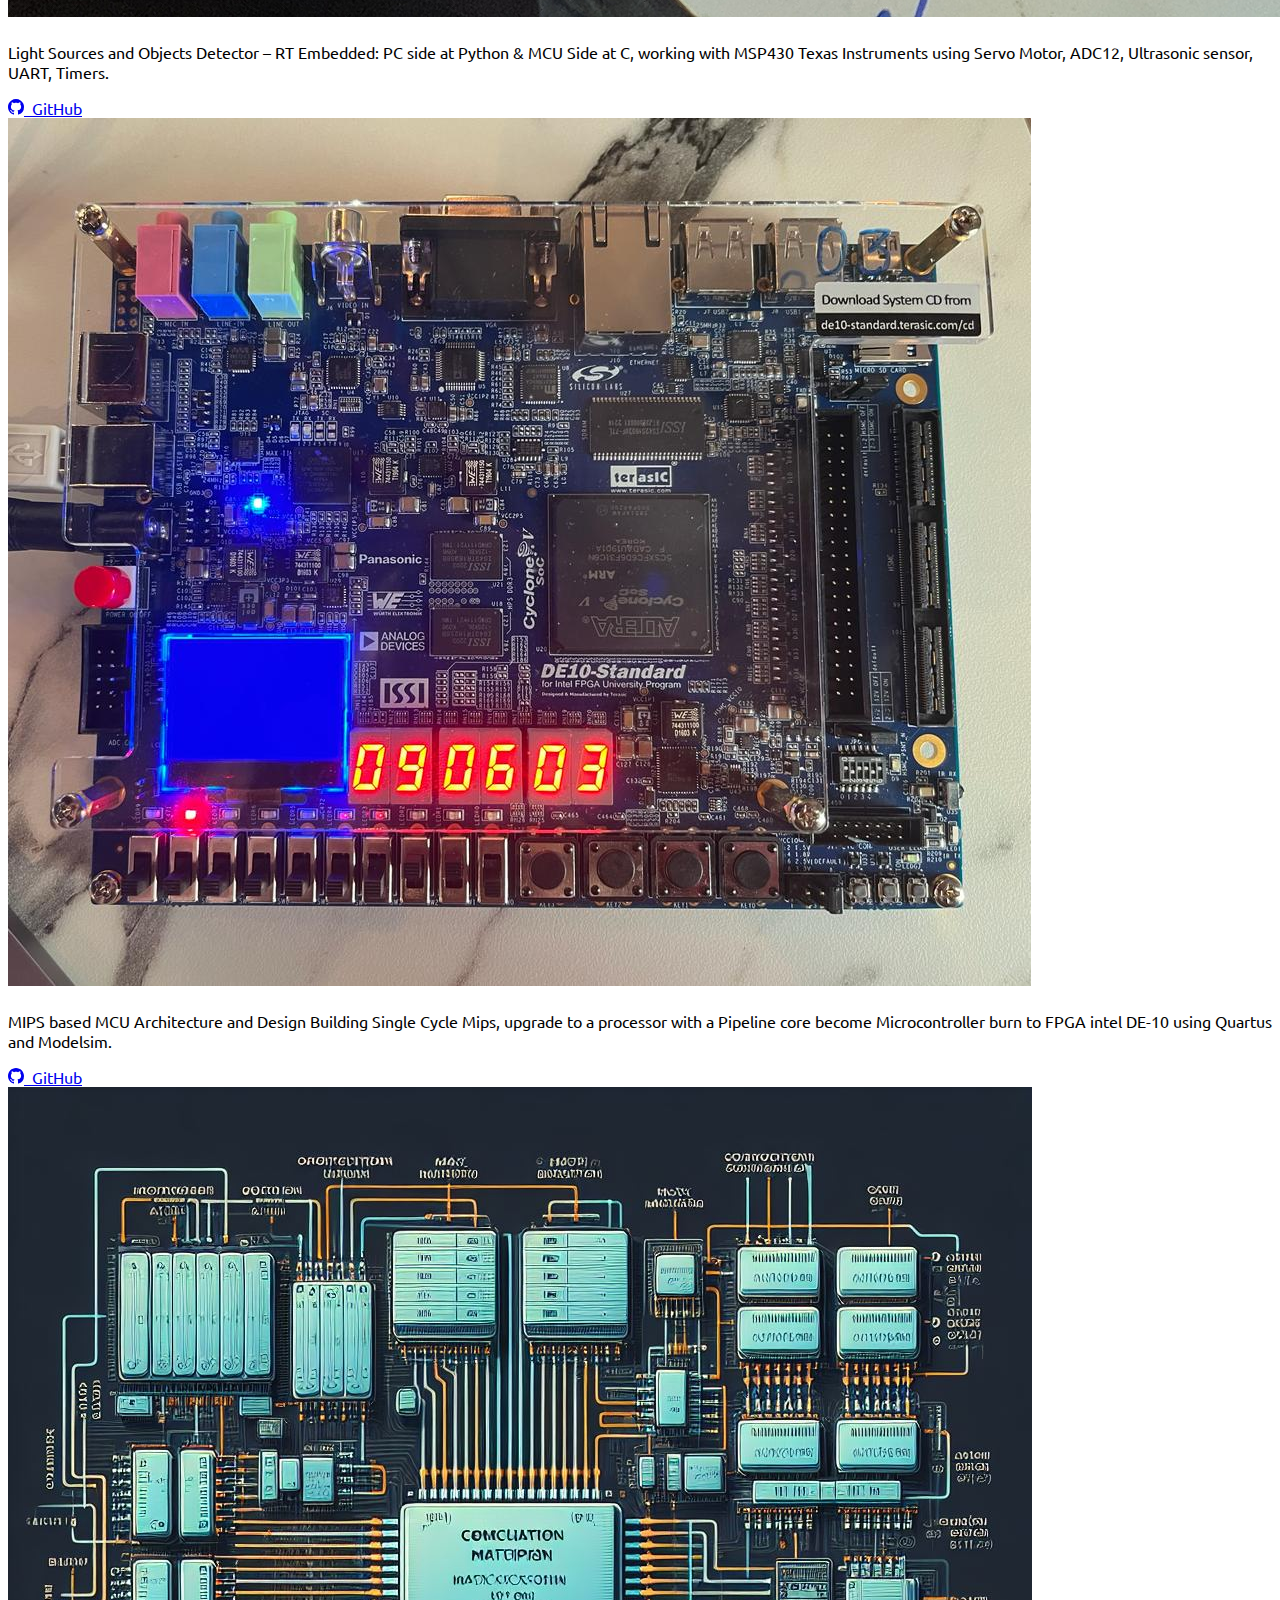
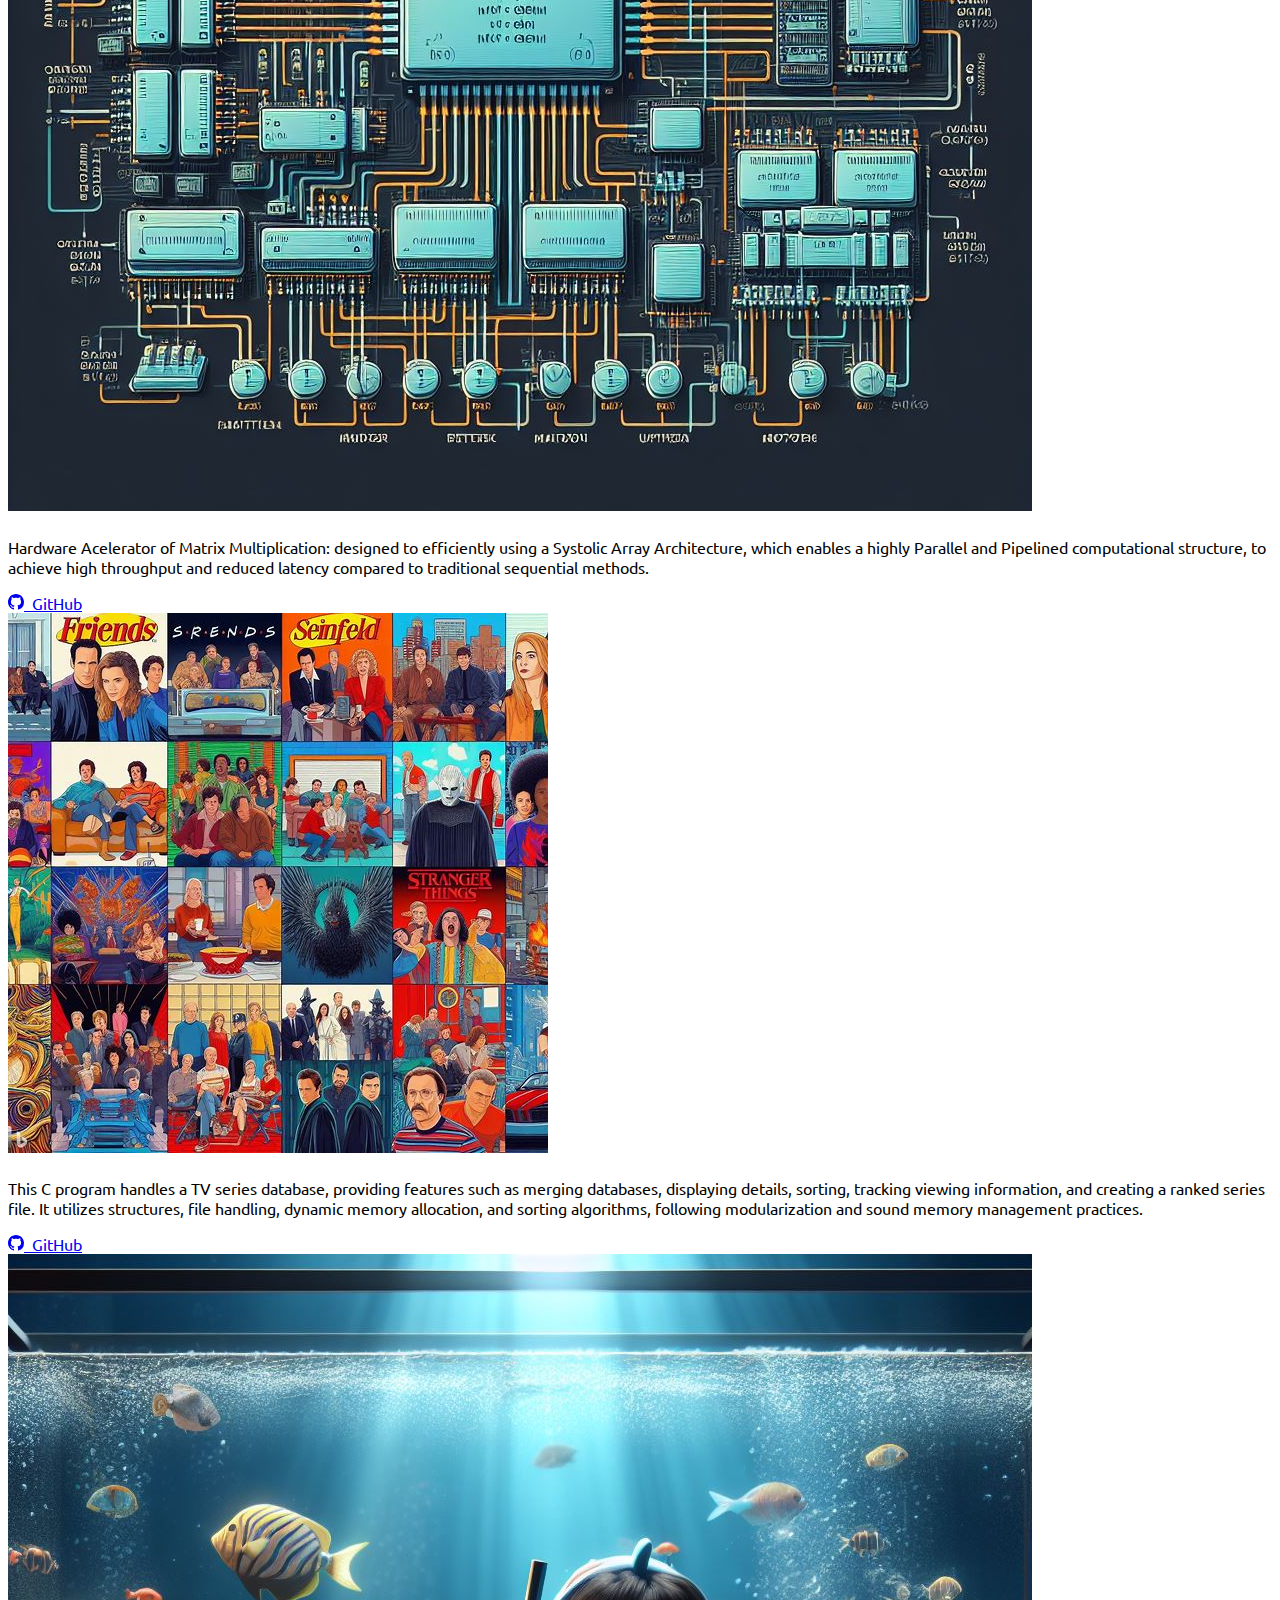
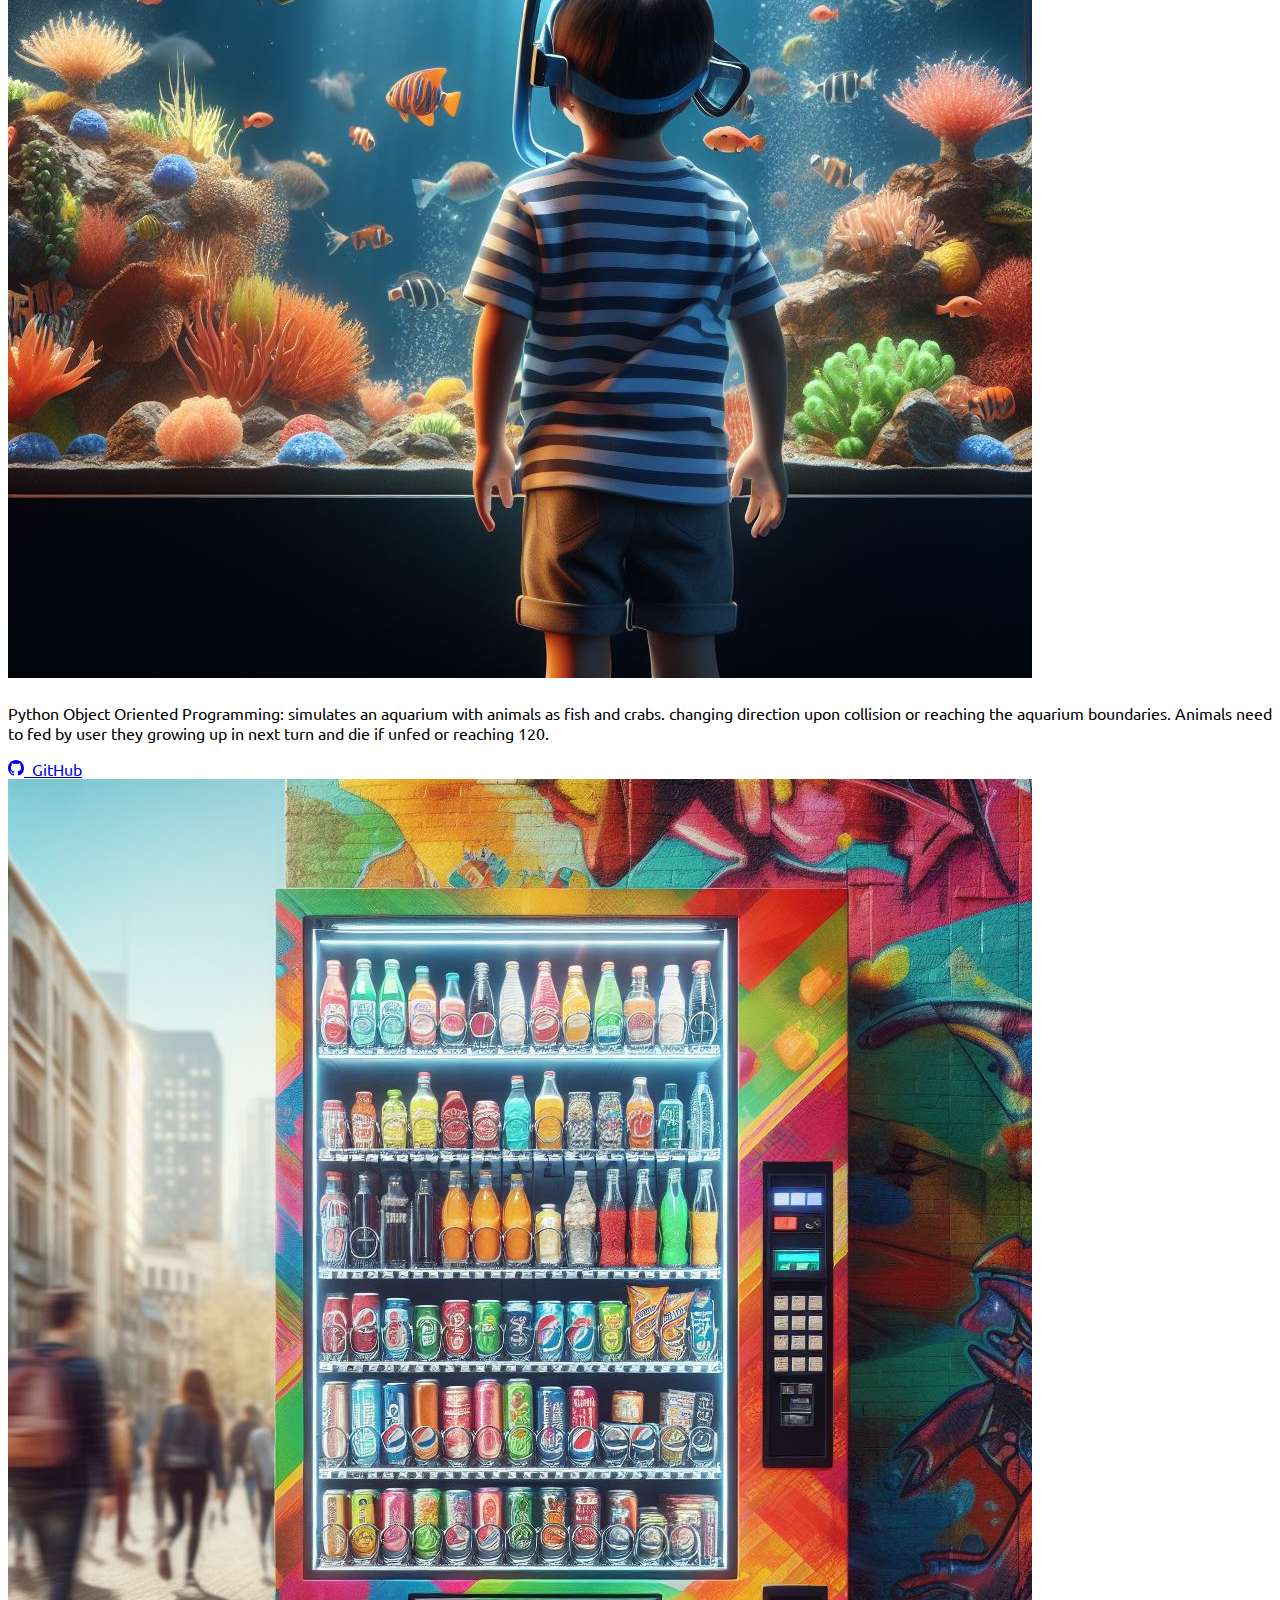
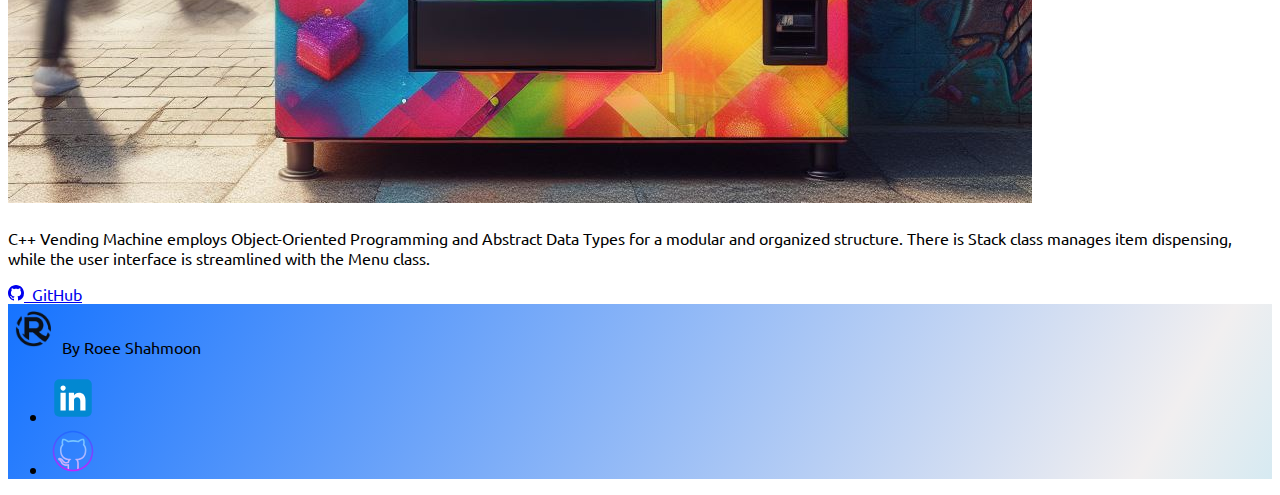
==== commit 9ba965c7: "text up" ====
--- a/projects.html
+++ b/projects.html
@@ -71,7 +71,7 @@
             <div class="card-body">
               <h5 class="card-title"><Verilog-Logic-Design-Project</a></h5>
               <p class="card-text">
-                Hardware Acelerator for Matrix Multiplication operations. It is designed to efficiently using a systolic array architecture, which enables a highly parallel and pipelined computational structure, to achieve high throughput and reduced latency compared to traditional sequential methods.
+                Hardware Acelerator of Matrix Multiplication: designed to efficiently using a Systolic Array Architecture, which enables a highly Parallel and Pipelined computational structure, to achieve high throughput and reduced latency compared to traditional sequential methods.
 
               </div>
             <a role="button" tabindex="0" href="https://github.com/roeeshahmoon/Logic-Design-Project" target="_blank" class="btn btn-primary"><svg stroke="currentColor" fill="currentColor" stroke-width="0" viewBox="0 0 16 16" height="1em" width="1em" xmlns="http://www.w3.org/2000/svg"><path d="M8 0C3.58 0 0 3.58 0 8c0 3.54 2.29 6.53 5.47 7.59.4.07.55-.17.55-.38 0-.19-.01-.82-.01-1.49-2.01.37-2.53-.49-2.69-.94-.09-.23-.48-.94-.82-1.13-.28-.15-.68-.52-.01-.53.63-.01 1.08.58 1.23.82.72 1.21 1.87.87 2.33.66.07-.52.28-.87.51-1.07-1.78-.2-3.64-.89-3.64-3.95 0-.87.31-1.59.82-2.15-.08-.2-.36-1.02.08-2.12 0 0 .67-.21 2.2.82.64-.18 1.32-.27 2-.27.68 0 1.36.09 2 .27 1.53-1.04 2.2-.82 2.2-.82.44 1.1.16 1.92.08 2.12.51.56.82 1.27.82 2.15 0 3.07-1.87 3.75-3.65 3.95.29.25.54.73.54 1.48 0 1.07-.01 1.93-.01 2.2 0 .21.15.46.55.38A8.012 8.012 0 0 0 16 8c0-4.42-3.58-8-8-8z"></path></svg> &nbsp;GitHub</a>
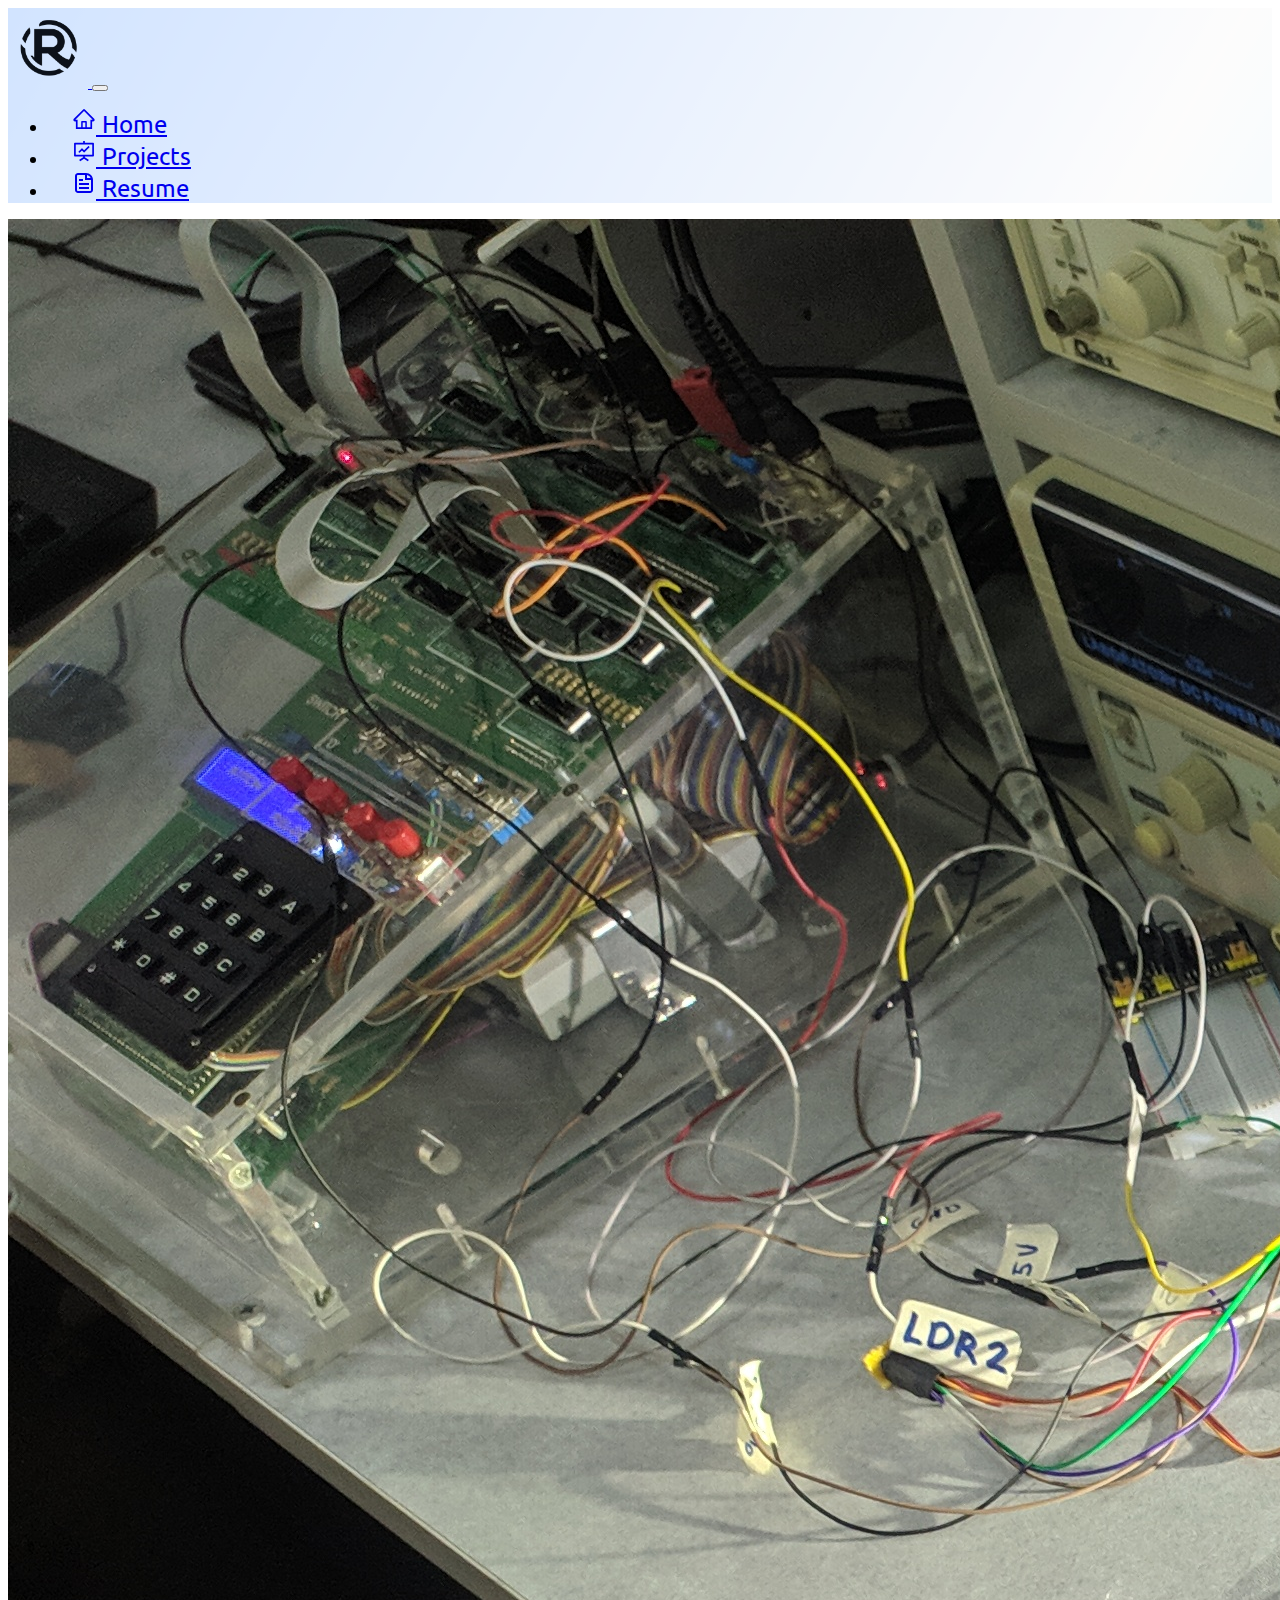
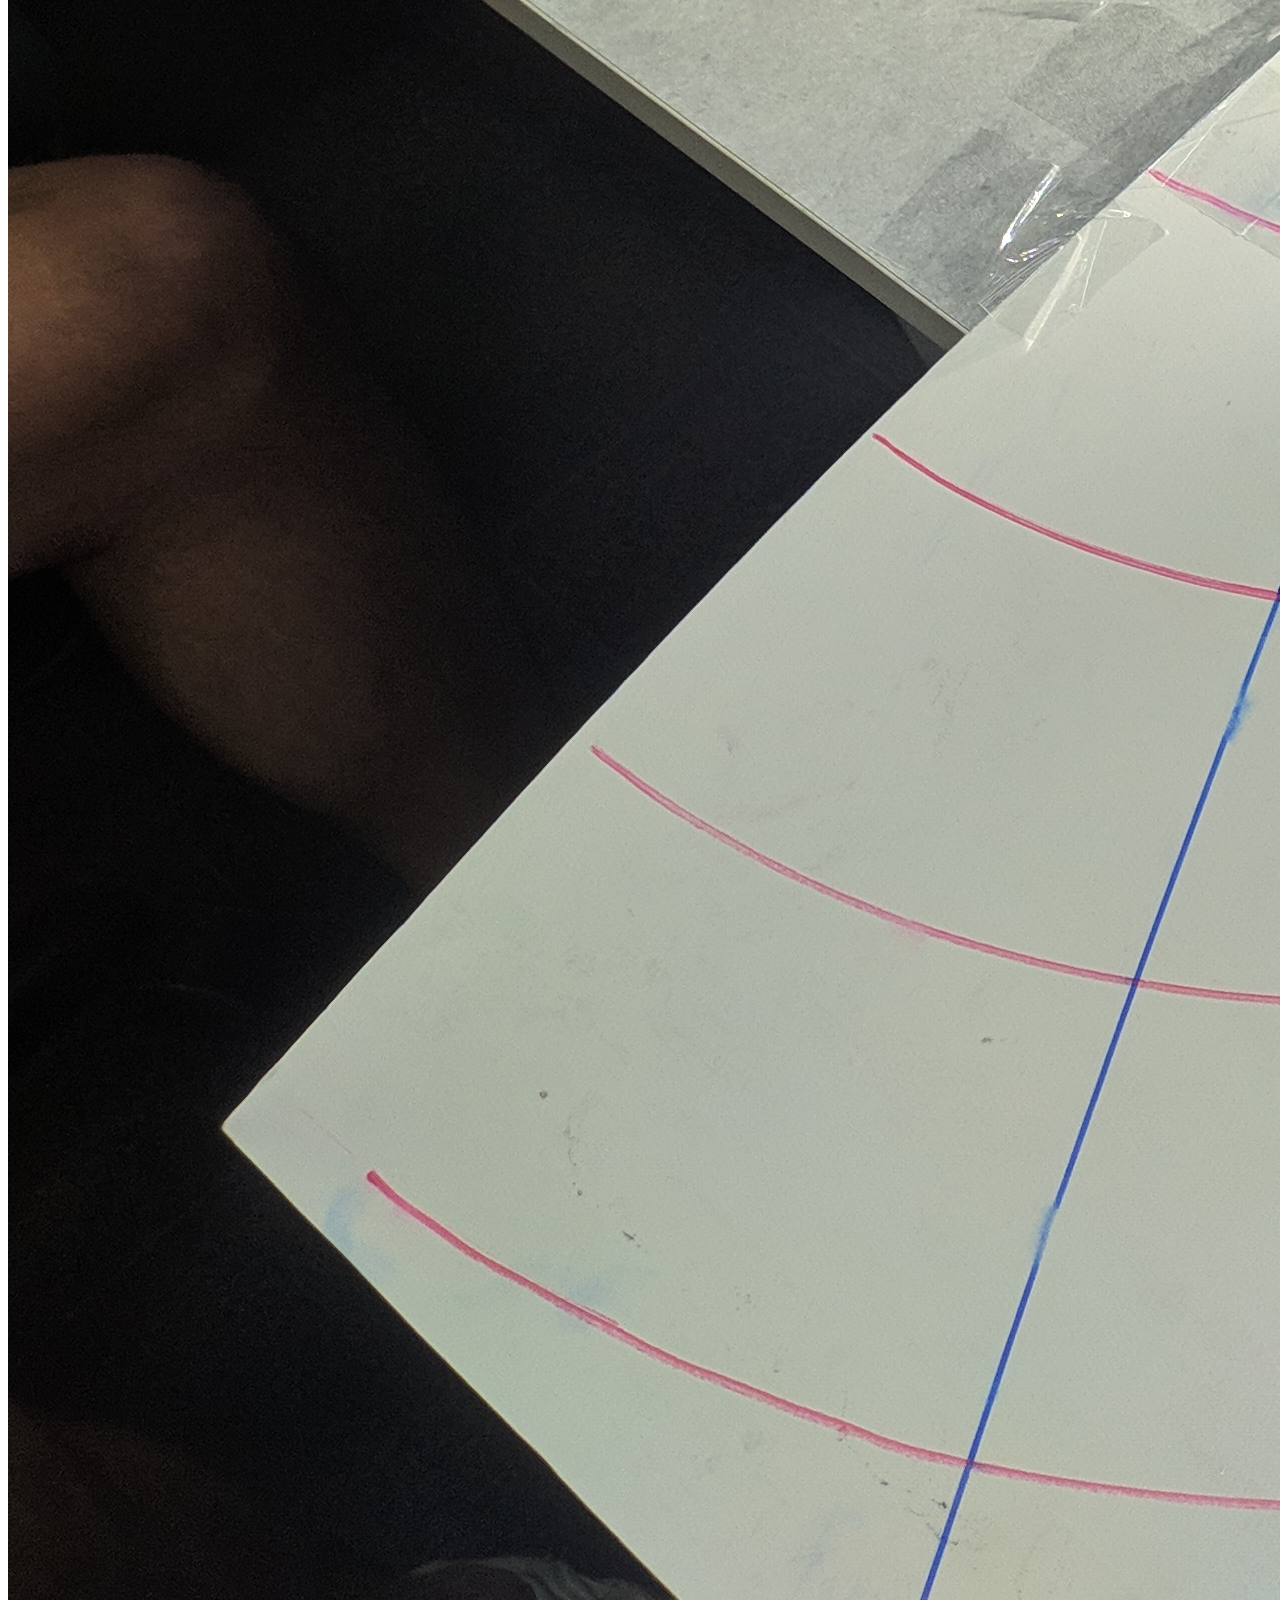
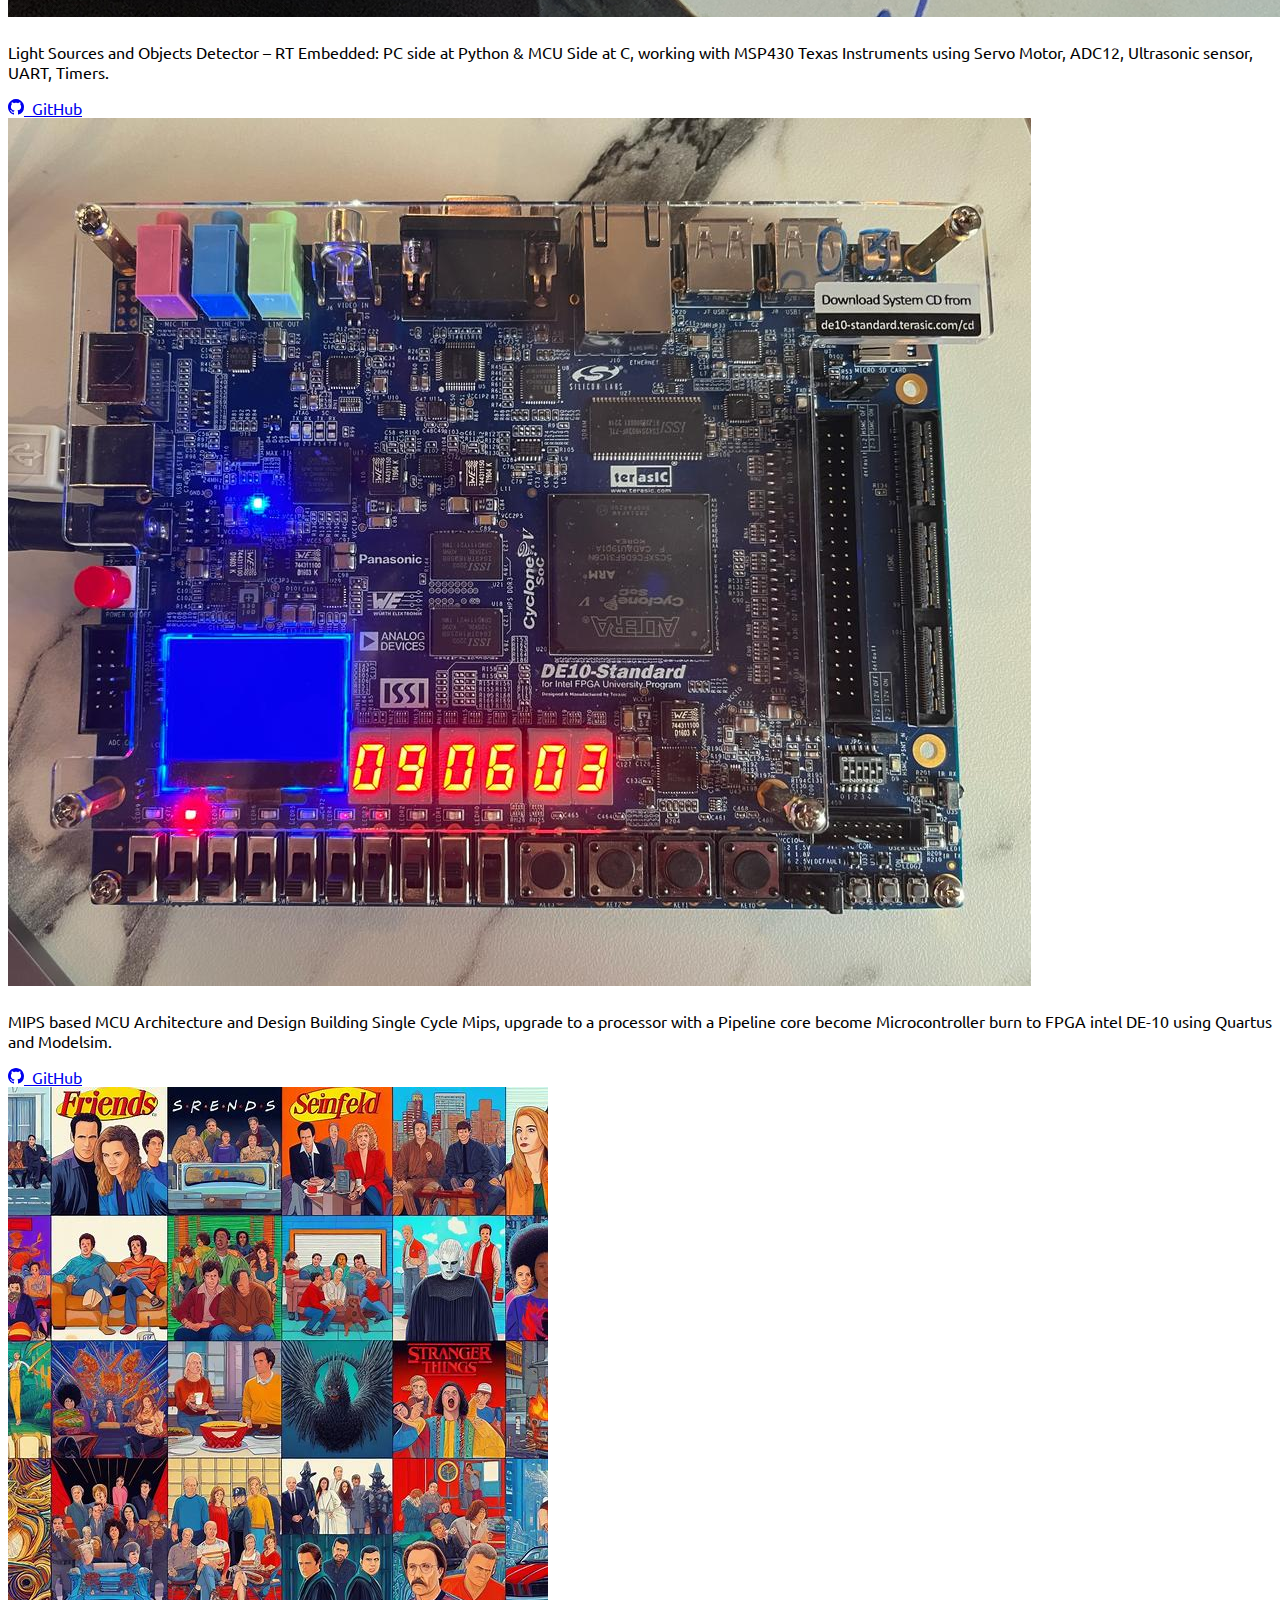
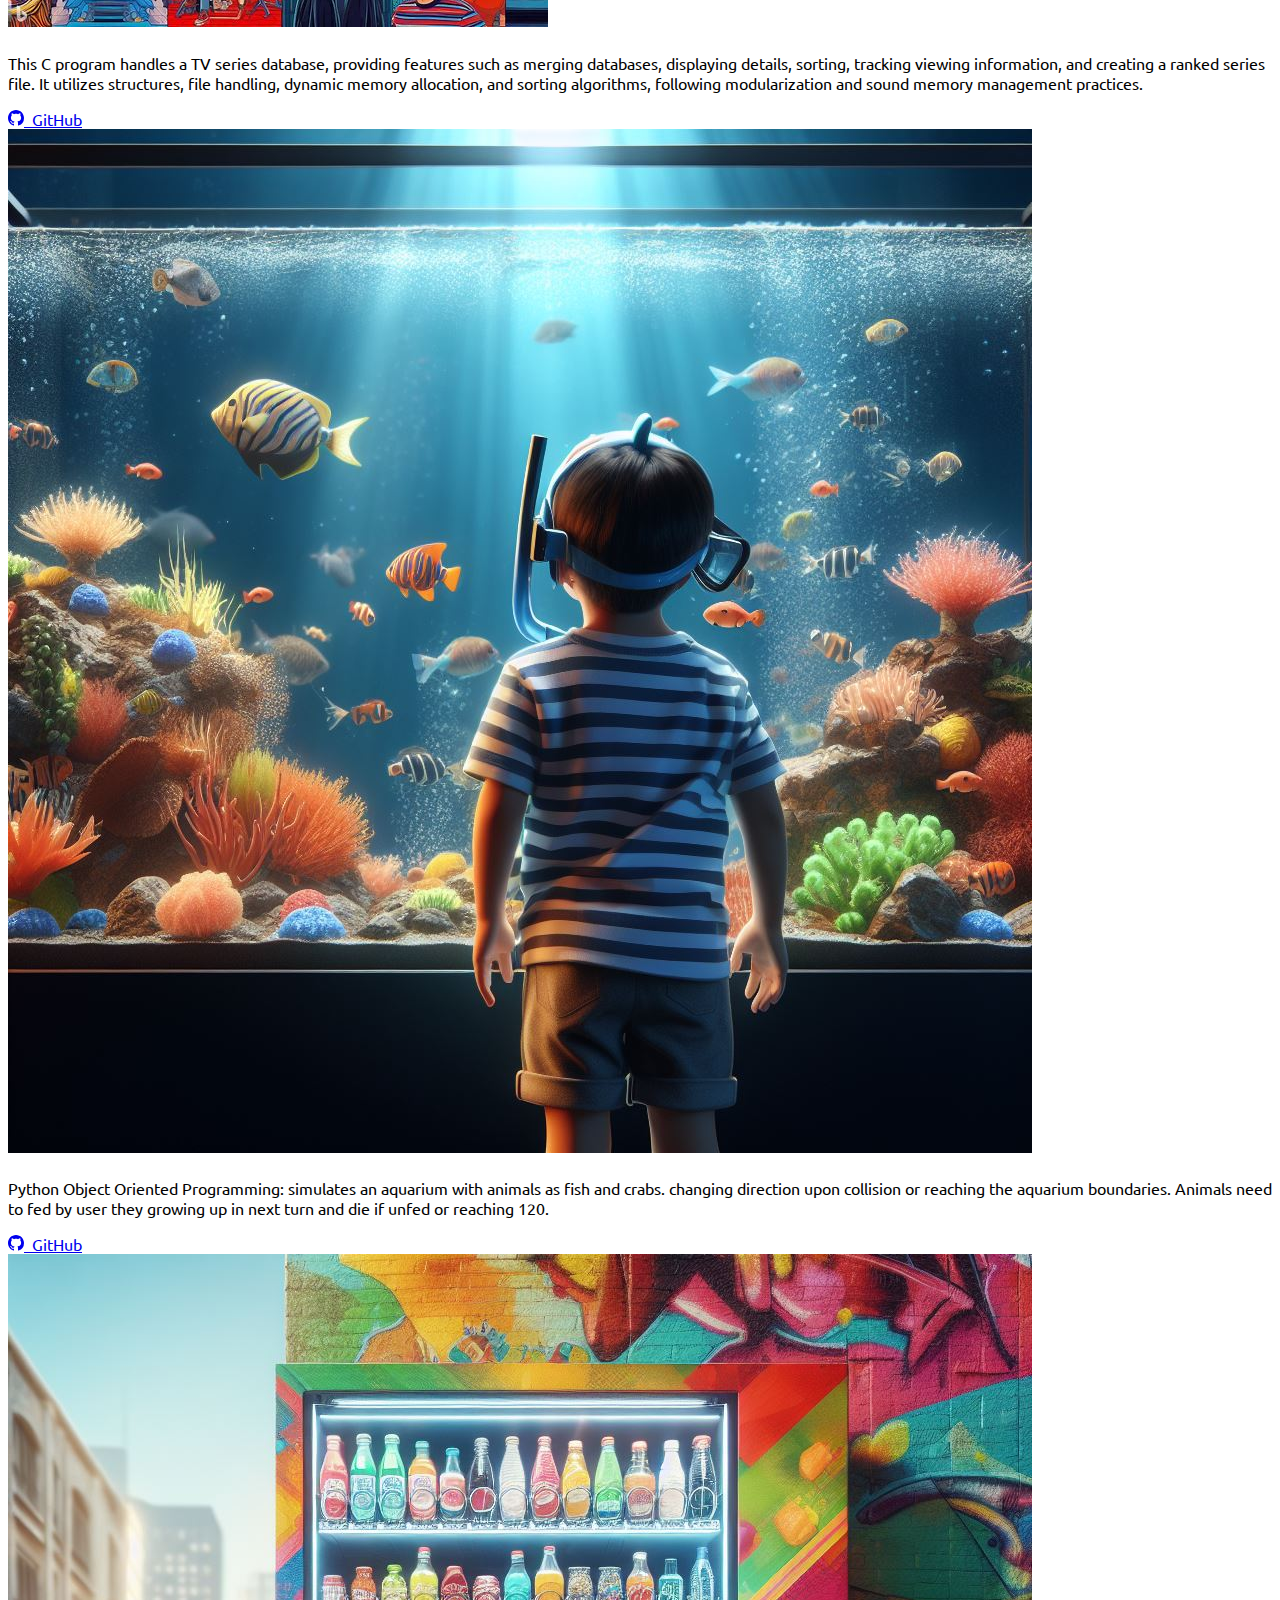
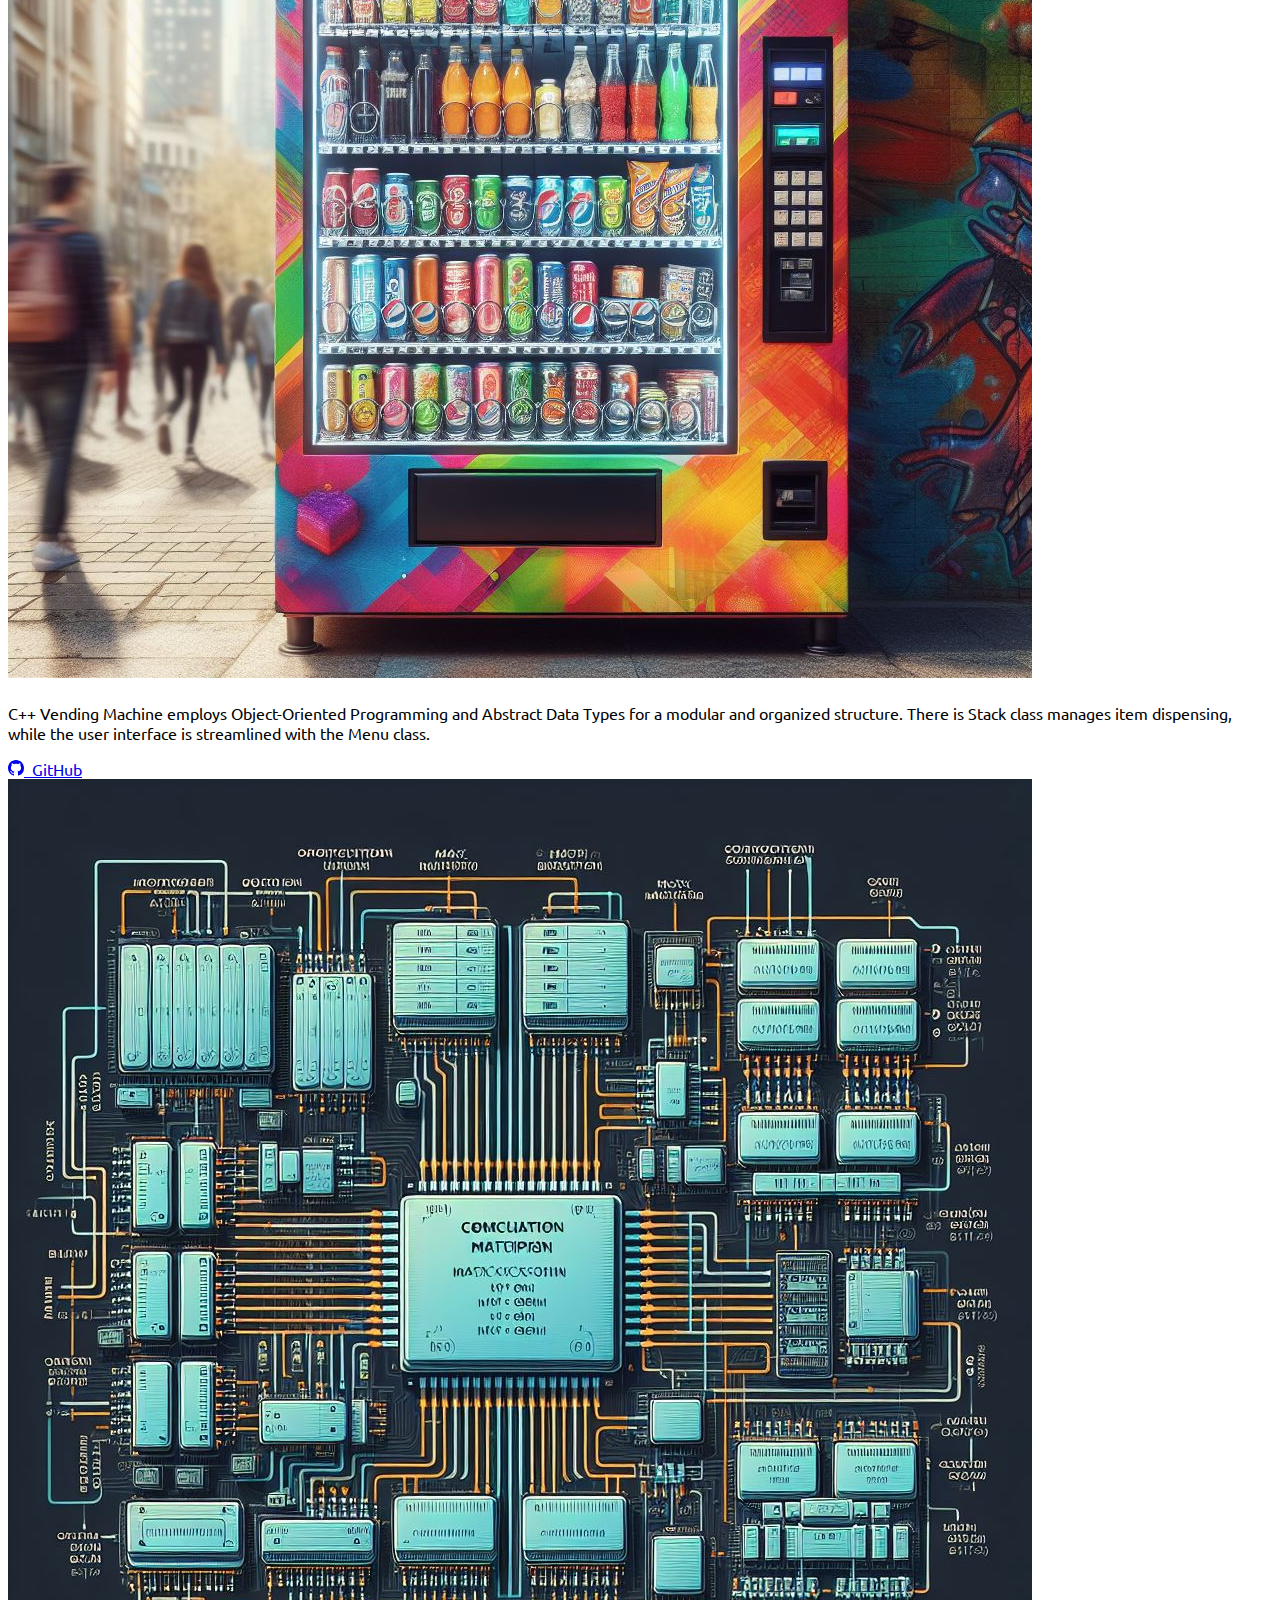
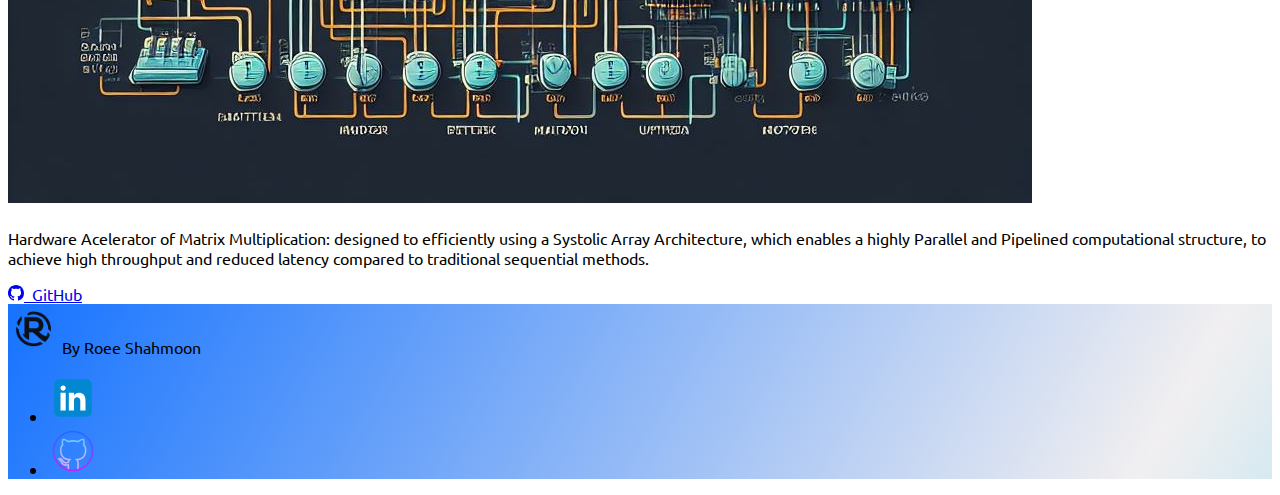
==== commit d479c82a: "update to down" ====
--- a/projects.html
+++ b/projects.html
@@ -67,19 +67,6 @@
 
         <div class="col-lg-4 col-md-6 mb-4">
           <div class="card">
-            <img src="./assets/Verilog_Proj.jpeg" class="card-img-top" alt="Matmul Image">
-            <div class="card-body">
-              <h5 class="card-title"><Verilog-Logic-Design-Project</a></h5>
-              <p class="card-text">
-                Hardware Acelerator of Matrix Multiplication: designed to efficiently using a Systolic Array Architecture, which enables a highly Parallel and Pipelined computational structure, to achieve high throughput and reduced latency compared to traditional sequential methods.
-
-              </div>
-            <a role="button" tabindex="0" href="https://github.com/roeeshahmoon/Logic-Design-Project" target="_blank" class="btn btn-primary"><svg stroke="currentColor" fill="currentColor" stroke-width="0" viewBox="0 0 16 16" height="1em" width="1em" xmlns="http://www.w3.org/2000/svg"><path d="M8 0C3.58 0 0 3.58 0 8c0 3.54 2.29 6.53 5.47 7.59.4.07.55-.17.55-.38 0-.19-.01-.82-.01-1.49-2.01.37-2.53-.49-2.69-.94-.09-.23-.48-.94-.82-1.13-.28-.15-.68-.52-.01-.53.63-.01 1.08.58 1.23.82.72 1.21 1.87.87 2.33.66.07-.52.28-.87.51-1.07-1.78-.2-3.64-.89-3.64-3.95 0-.87.31-1.59.82-2.15-.08-.2-.36-1.02.08-2.12 0 0 .67-.21 2.2.82.64-.18 1.32-.27 2-.27.68 0 1.36.09 2 .27 1.53-1.04 2.2-.82 2.2-.82.44 1.1.16 1.92.08 2.12.51.56.82 1.27.82 2.15 0 3.07-1.87 3.75-3.65 3.95.29.25.54.73.54 1.48 0 1.07-.01 1.93-.01 2.2 0 .21.15.46.55.38A8.012 8.012 0 0 0 16 8c0-4.42-3.58-8-8-8z"></path></svg> &nbsp;GitHub</a>
-          </div>
-        </div>
-
-        <div class="col-lg-4 col-md-6 mb-4">
-          <div class="card">
             <img src="./assets/Tv_Series.jpeg" class="card-img-top" alt="Tv Series Image">
             <div class="card-body">
               <h5 class="card-title"><C-Files-TV-Series</a></h5>
@@ -115,6 +102,19 @@
           </div>
         </div>
 
+        <div class="col-lg-4 col-md-6 mb-4">
+          <div class="card">
+            <img src="./assets/Verilog_Proj.jpeg" class="card-img-top" alt="Matmul Image">
+            <div class="card-body">
+              <h5 class="card-title"><Verilog-Logic-Design-Project</a></h5>
+              <p class="card-text">
+                Hardware Acelerator of Matrix Multiplication: designed to efficiently using a Systolic Array Architecture, which enables a highly Parallel and Pipelined computational structure, to achieve high throughput and reduced latency compared to traditional sequential methods.
+
+              </div>
+            <a role="button" tabindex="0" href="https://github.com/roeeshahmoon/Logic-Design-Project" target="_blank" class="btn btn-primary"><svg stroke="currentColor" fill="currentColor" stroke-width="0" viewBox="0 0 16 16" height="1em" width="1em" xmlns="http://www.w3.org/2000/svg"><path d="M8 0C3.58 0 0 3.58 0 8c0 3.54 2.29 6.53 5.47 7.59.4.07.55-.17.55-.38 0-.19-.01-.82-.01-1.49-2.01.37-2.53-.49-2.69-.94-.09-.23-.48-.94-.82-1.13-.28-.15-.68-.52-.01-.53.63-.01 1.08.58 1.23.82.72 1.21 1.87.87 2.33.66.07-.52.28-.87.51-1.07-1.78-.2-3.64-.89-3.64-3.95 0-.87.31-1.59.82-2.15-.08-.2-.36-1.02.08-2.12 0 0 .67-.21 2.2.82.64-.18 1.32-.27 2-.27.68 0 1.36.09 2 .27 1.53-1.04 2.2-.82 2.2-.82.44 1.1.16 1.92.08 2.12.51.56.82 1.27.82 2.15 0 3.07-1.87 3.75-3.65 3.95.29.25.54.73.54 1.48 0 1.07-.01 1.93-.01 2.2 0 .21.15.46.55.38A8.012 8.012 0 0 0 16 8c0-4.42-3.58-8-8-8z"></path></svg> &nbsp;GitHub</a>
+          </div>
+        </div>
+
       </div>
     </div>
   </section>
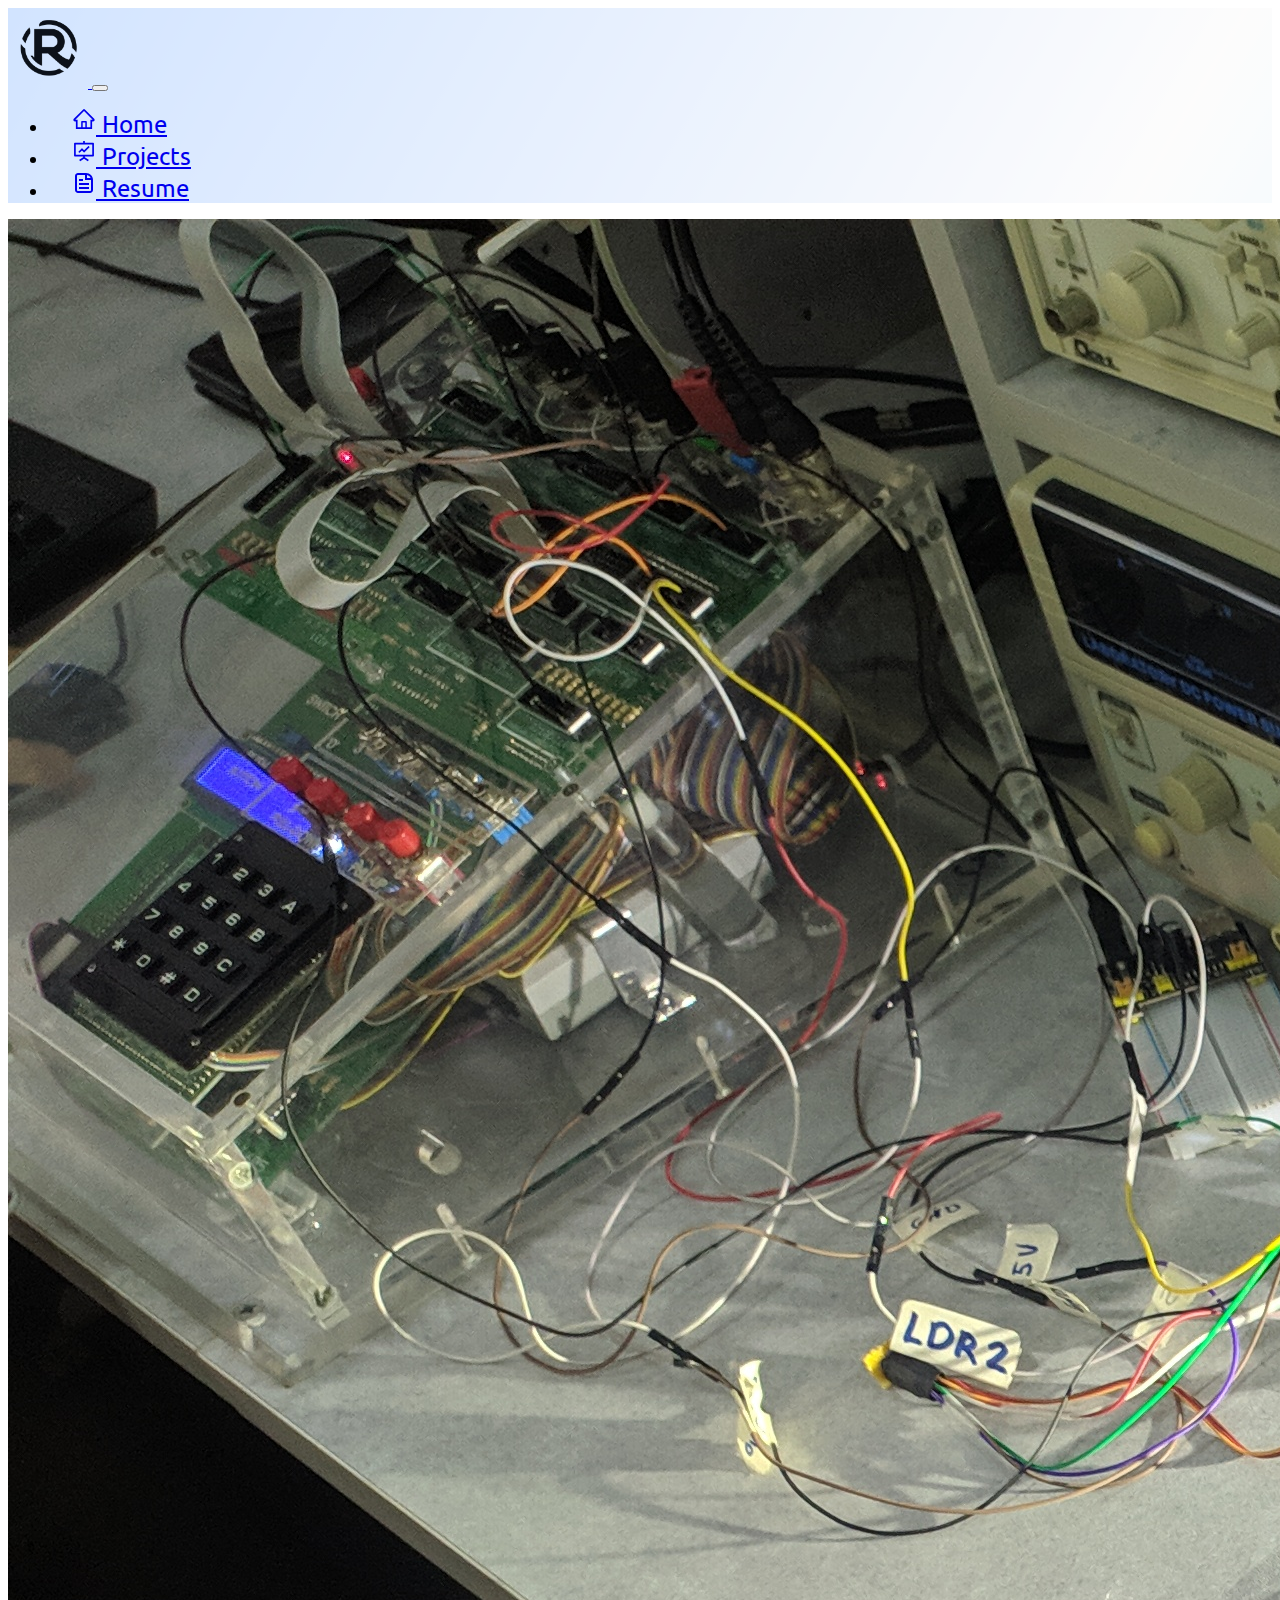
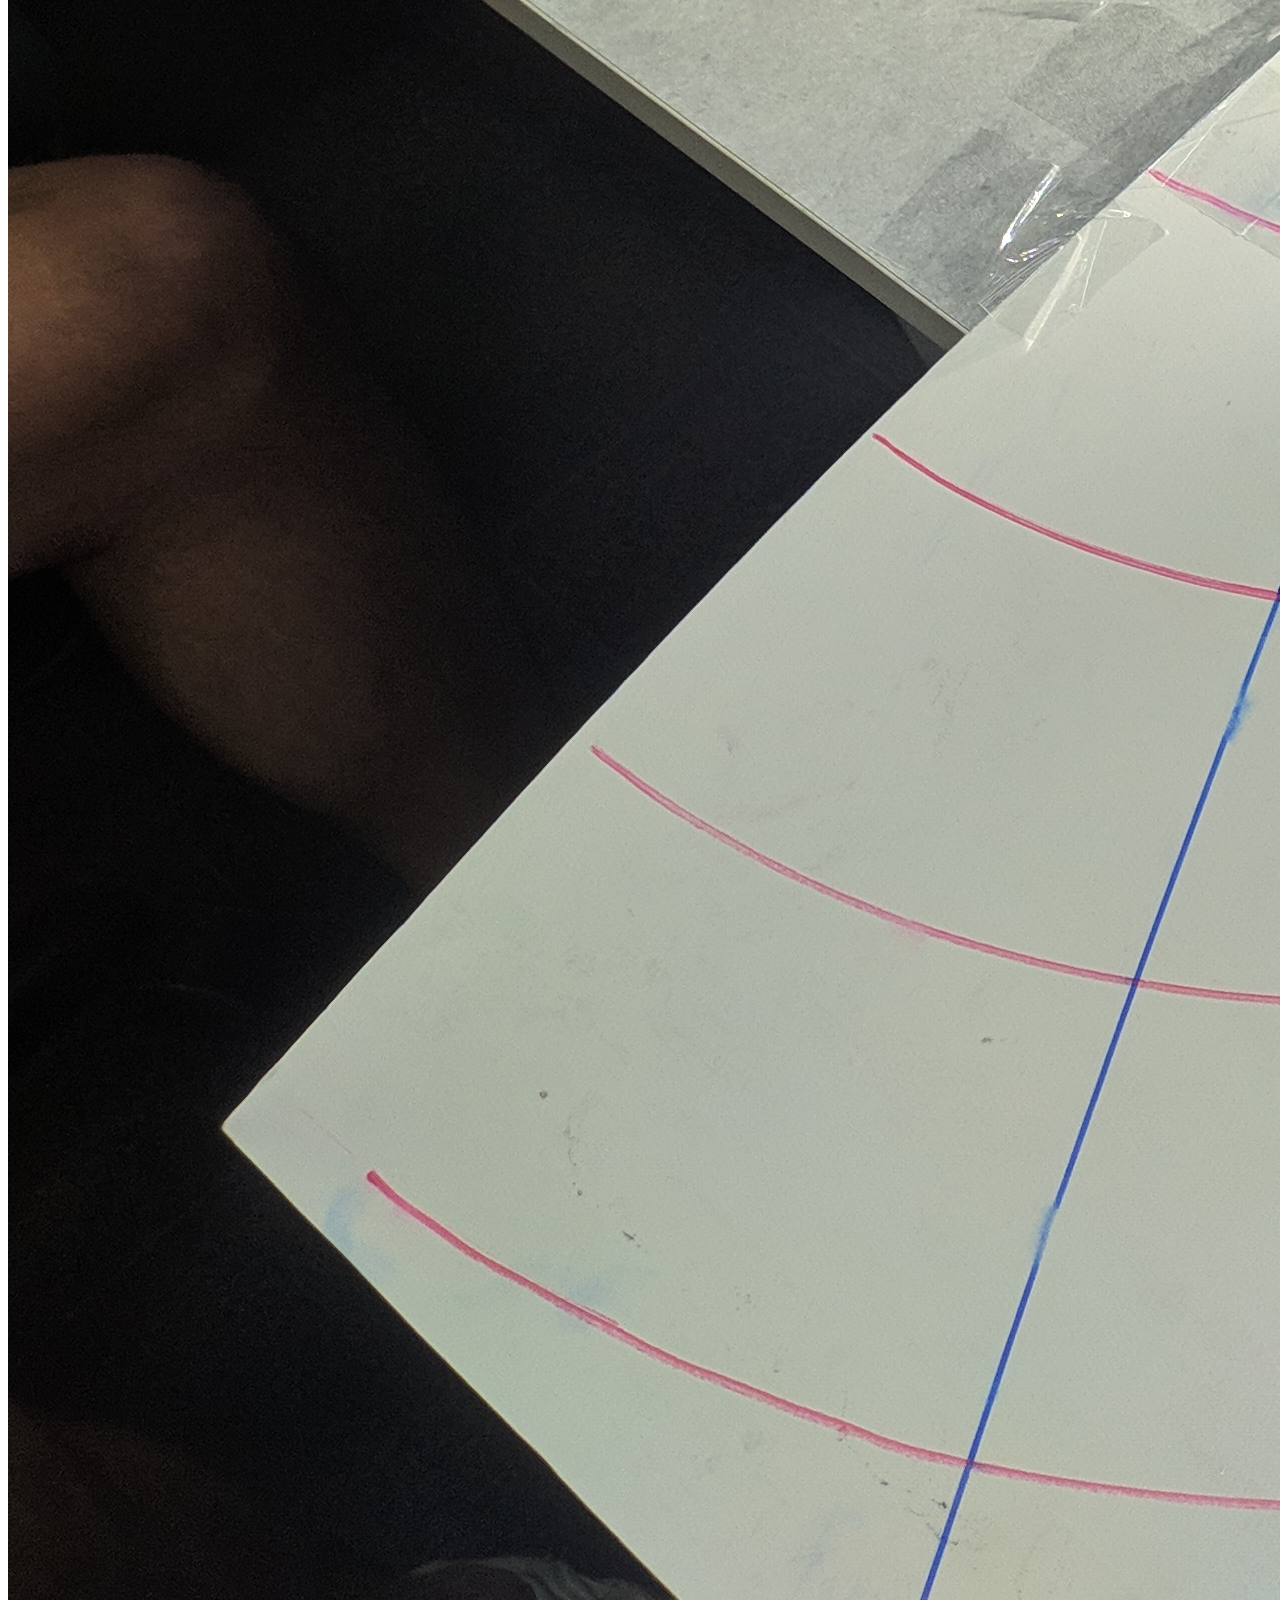
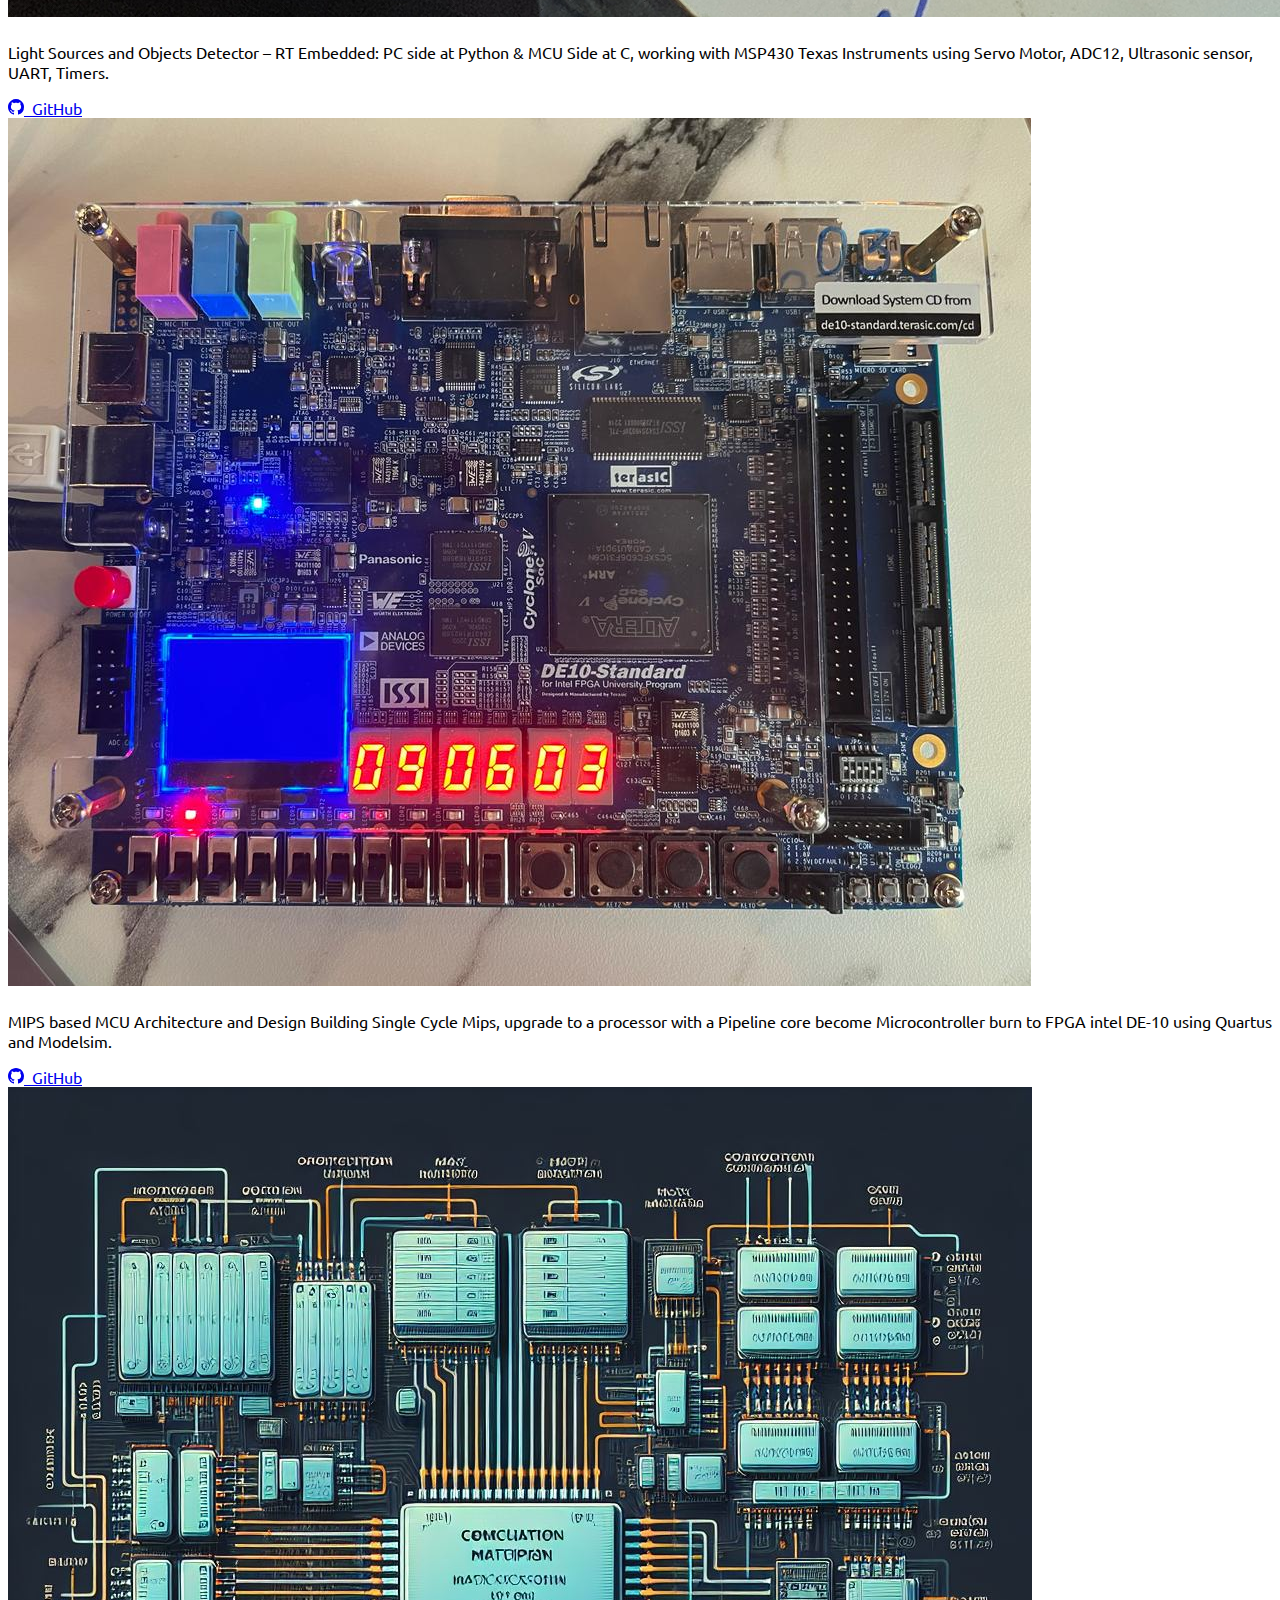
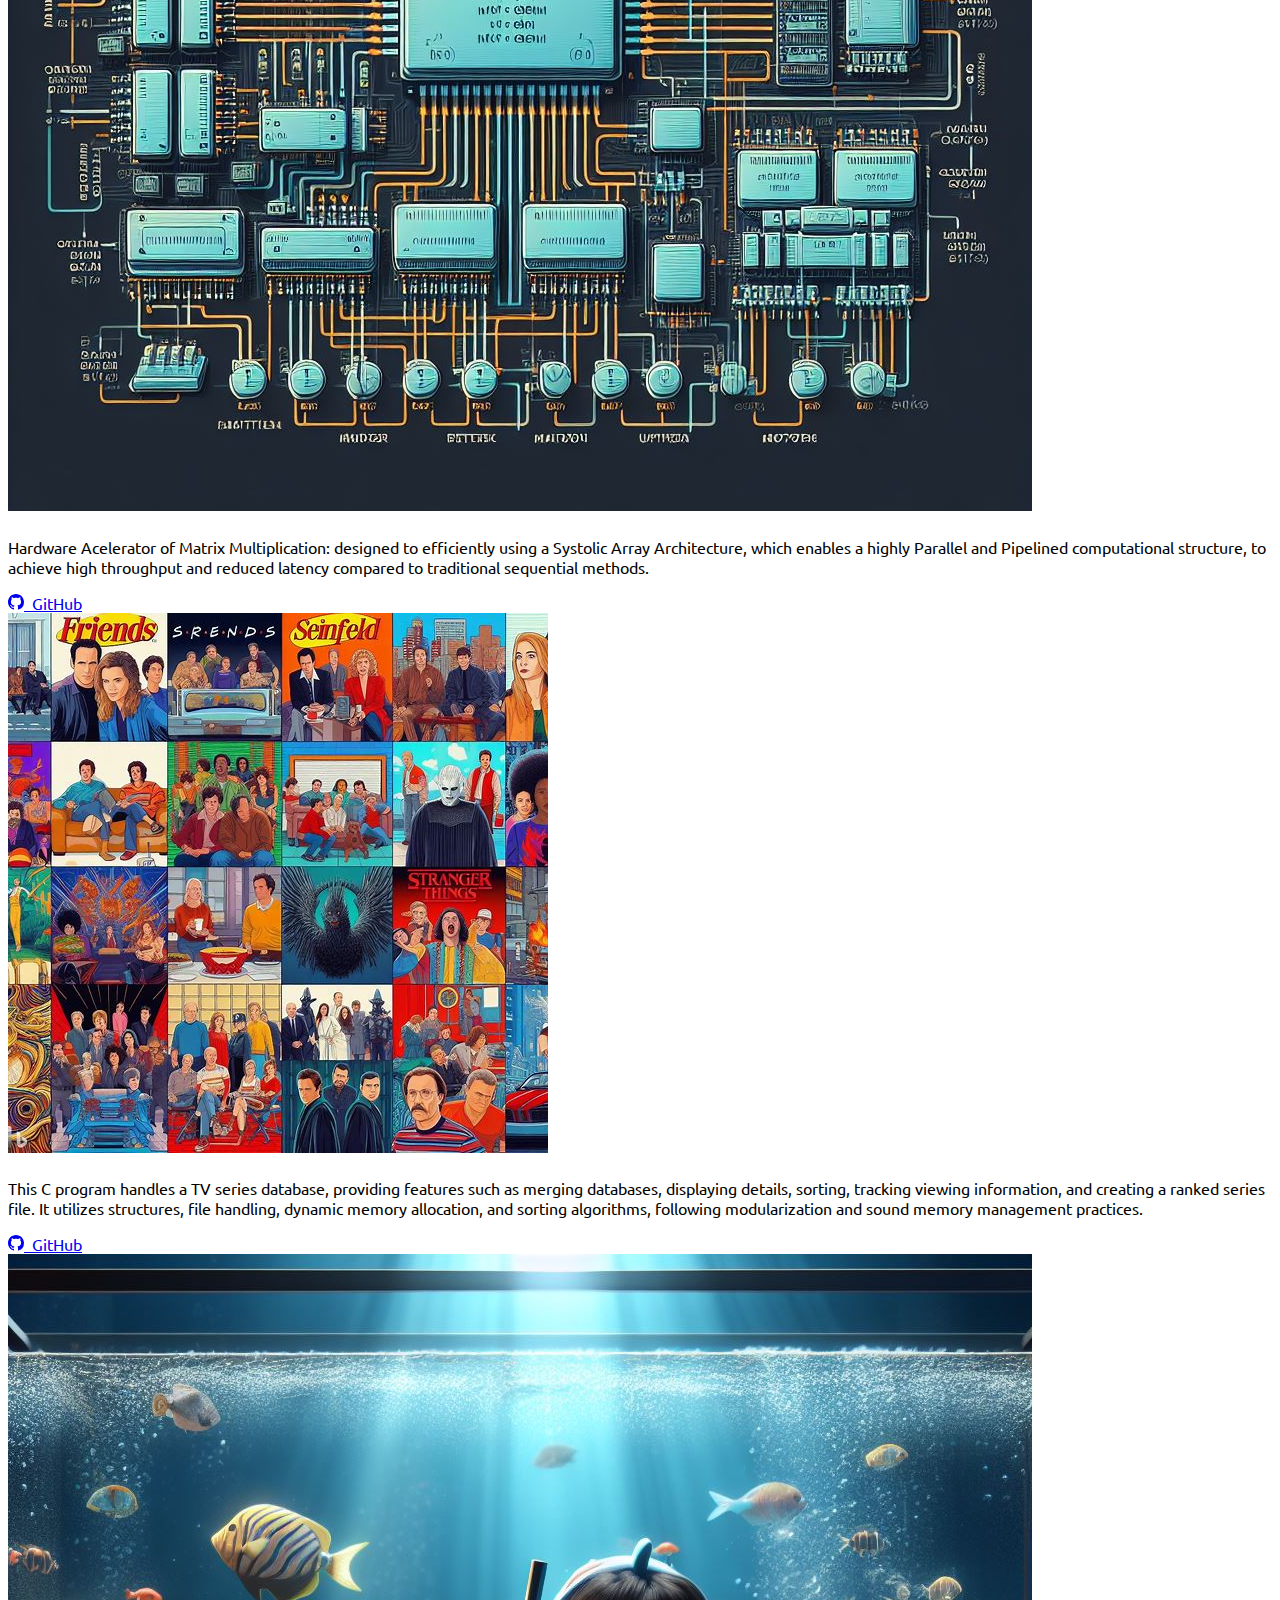
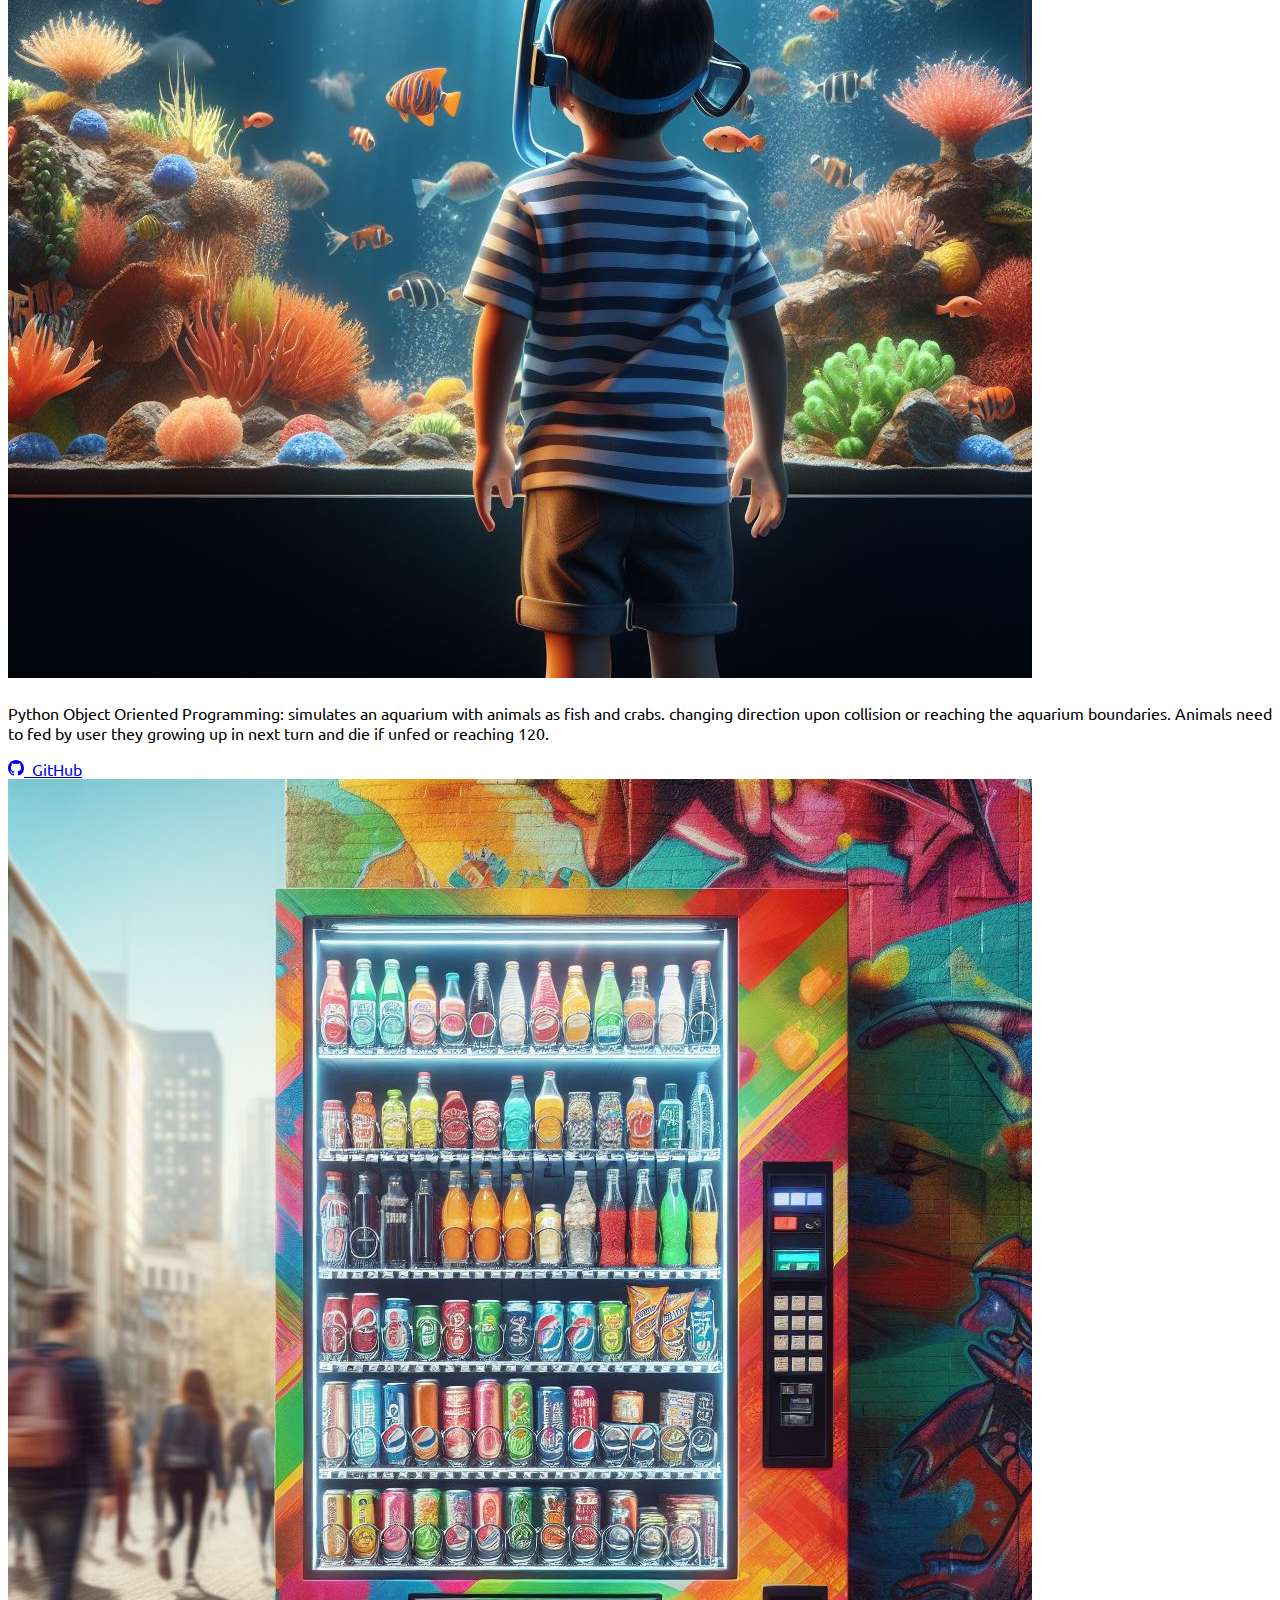
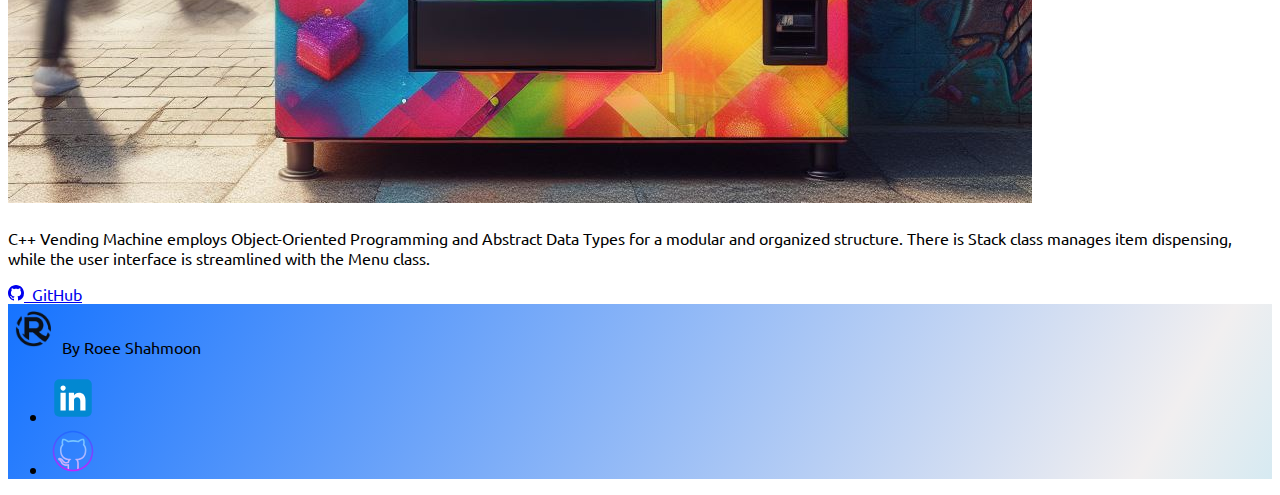
==== commit 770f67bf: "update up" ====
--- a/projects.html
+++ b/projects.html
@@ -67,6 +67,19 @@
 
         <div class="col-lg-4 col-md-6 mb-4">
           <div class="card">
+            <img src="./assets/Verilog_Proj.jpeg" class="card-img-top" alt="Matmul Image">
+            <div class="card-body">
+              <h5 class="card-title"><Verilog-Logic-Design-Project</a></h5>
+              <p class="card-text">
+                Hardware Acelerator of Matrix Multiplication: designed to efficiently using a Systolic Array Architecture, which enables a highly Parallel and Pipelined computational structure, to achieve high throughput and reduced latency compared to traditional sequential methods.
+
+              </div>
+            <a role="button" tabindex="0" href="https://github.com/roeeshahmoon/Logic-Design-Project" target="_blank" class="btn btn-primary"><svg stroke="currentColor" fill="currentColor" stroke-width="0" viewBox="0 0 16 16" height="1em" width="1em" xmlns="http://www.w3.org/2000/svg"><path d="M8 0C3.58 0 0 3.58 0 8c0 3.54 2.29 6.53 5.47 7.59.4.07.55-.17.55-.38 0-.19-.01-.82-.01-1.49-2.01.37-2.53-.49-2.69-.94-.09-.23-.48-.94-.82-1.13-.28-.15-.68-.52-.01-.53.63-.01 1.08.58 1.23.82.72 1.21 1.87.87 2.33.66.07-.52.28-.87.51-1.07-1.78-.2-3.64-.89-3.64-3.95 0-.87.31-1.59.82-2.15-.08-.2-.36-1.02.08-2.12 0 0 .67-.21 2.2.82.64-.18 1.32-.27 2-.27.68 0 1.36.09 2 .27 1.53-1.04 2.2-.82 2.2-.82.44 1.1.16 1.92.08 2.12.51.56.82 1.27.82 2.15 0 3.07-1.87 3.75-3.65 3.95.29.25.54.73.54 1.48 0 1.07-.01 1.93-.01 2.2 0 .21.15.46.55.38A8.012 8.012 0 0 0 16 8c0-4.42-3.58-8-8-8z"></path></svg> &nbsp;GitHub</a>
+          </div>
+        </div>
+
+        <div class="col-lg-4 col-md-6 mb-4">
+          <div class="card">
             <img src="./assets/Tv_Series.jpeg" class="card-img-top" alt="Tv Series Image">
             <div class="card-body">
               <h5 class="card-title"><C-Files-TV-Series</a></h5>
@@ -102,19 +115,6 @@
           </div>
         </div>
 
-        <div class="col-lg-4 col-md-6 mb-4">
-          <div class="card">
-            <img src="./assets/Verilog_Proj.jpeg" class="card-img-top" alt="Matmul Image">
-            <div class="card-body">
-              <h5 class="card-title"><Verilog-Logic-Design-Project</a></h5>
-              <p class="card-text">
-                Hardware Acelerator of Matrix Multiplication: designed to efficiently using a Systolic Array Architecture, which enables a highly Parallel and Pipelined computational structure, to achieve high throughput and reduced latency compared to traditional sequential methods.
-
-              </div>
-            <a role="button" tabindex="0" href="https://github.com/roeeshahmoon/Logic-Design-Project" target="_blank" class="btn btn-primary"><svg stroke="currentColor" fill="currentColor" stroke-width="0" viewBox="0 0 16 16" height="1em" width="1em" xmlns="http://www.w3.org/2000/svg"><path d="M8 0C3.58 0 0 3.58 0 8c0 3.54 2.29 6.53 5.47 7.59.4.07.55-.17.55-.38 0-.19-.01-.82-.01-1.49-2.01.37-2.53-.49-2.69-.94-.09-.23-.48-.94-.82-1.13-.28-.15-.68-.52-.01-.53.63-.01 1.08.58 1.23.82.72 1.21 1.87.87 2.33.66.07-.52.28-.87.51-1.07-1.78-.2-3.64-.89-3.64-3.95 0-.87.31-1.59.82-2.15-.08-.2-.36-1.02.08-2.12 0 0 .67-.21 2.2.82.64-.18 1.32-.27 2-.27.68 0 1.36.09 2 .27 1.53-1.04 2.2-.82 2.2-.82.44 1.1.16 1.92.08 2.12.51.56.82 1.27.82 2.15 0 3.07-1.87 3.75-3.65 3.95.29.25.54.73.54 1.48 0 1.07-.01 1.93-.01 2.2 0 .21.15.46.55.38A8.012 8.012 0 0 0 16 8c0-4.42-3.58-8-8-8z"></path></svg> &nbsp;GitHub</a>
-          </div>
-        </div>
-
       </div>
     </div>
   </section>
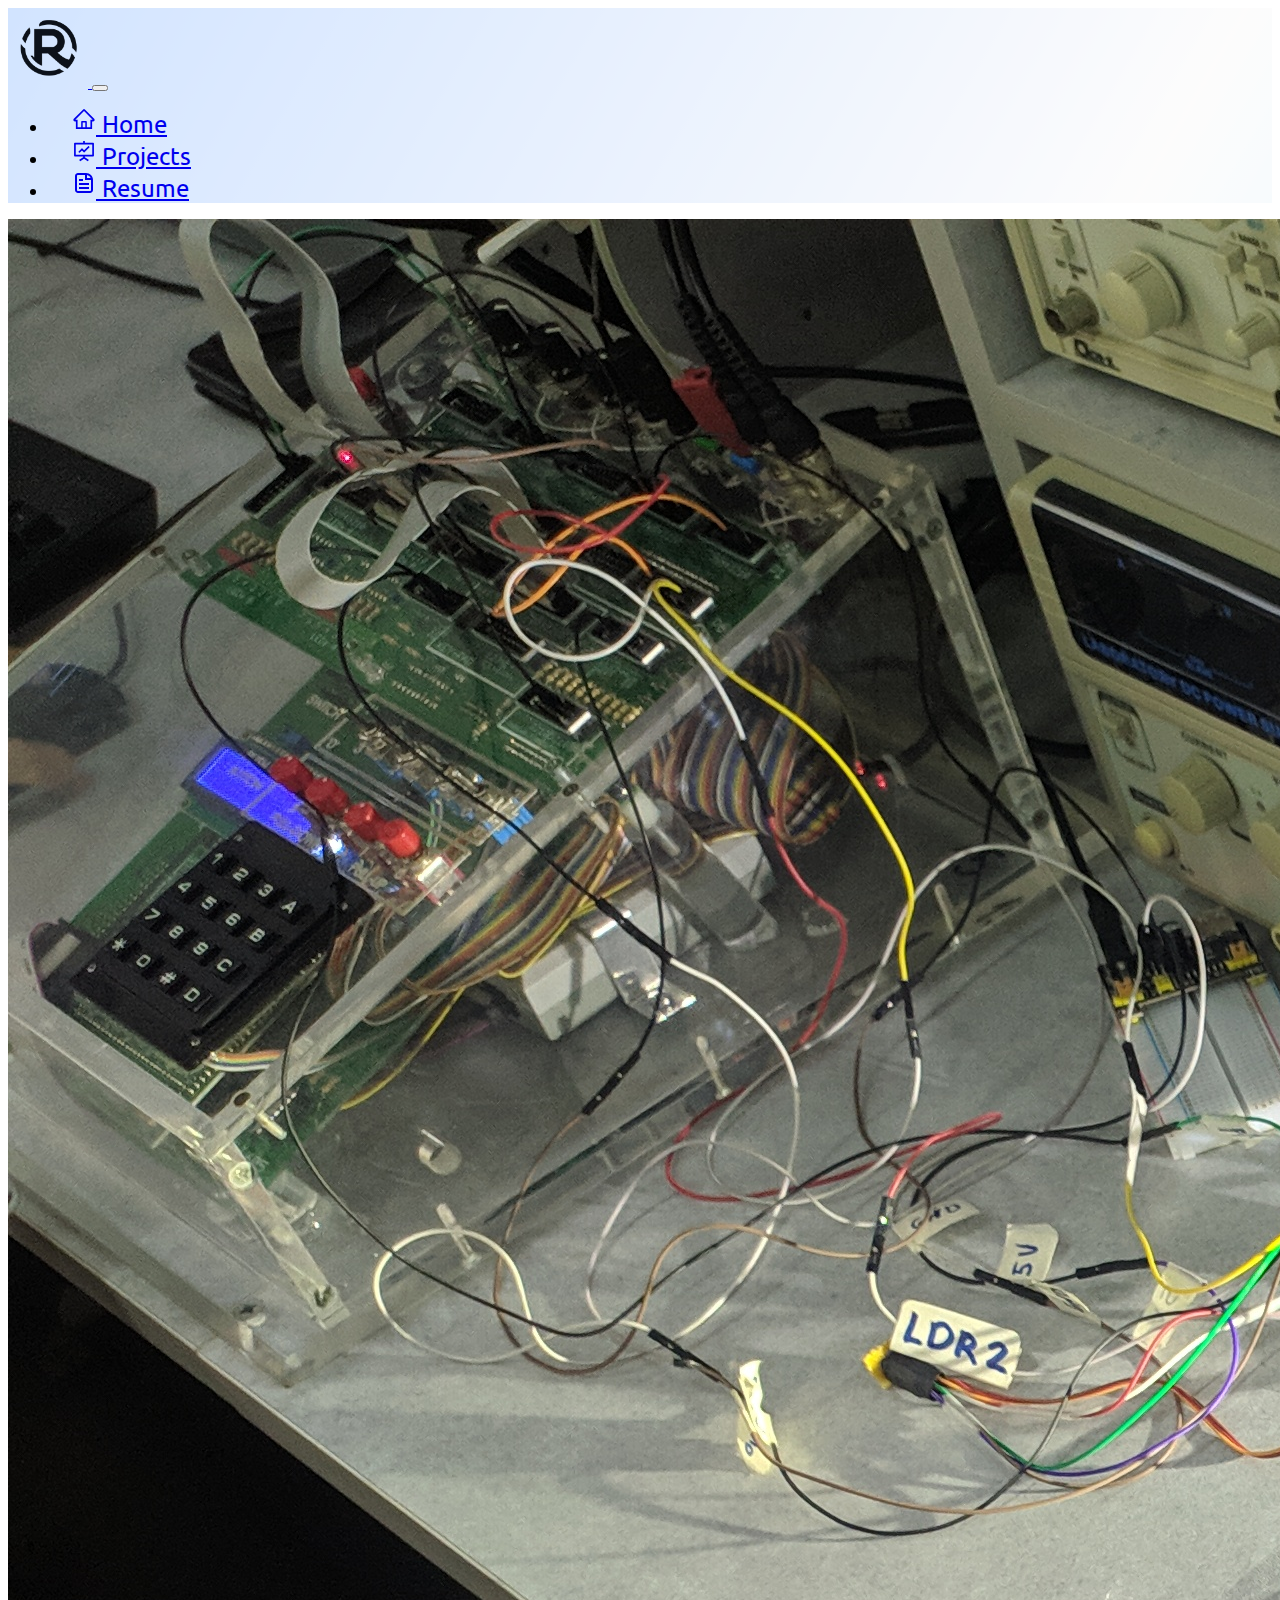
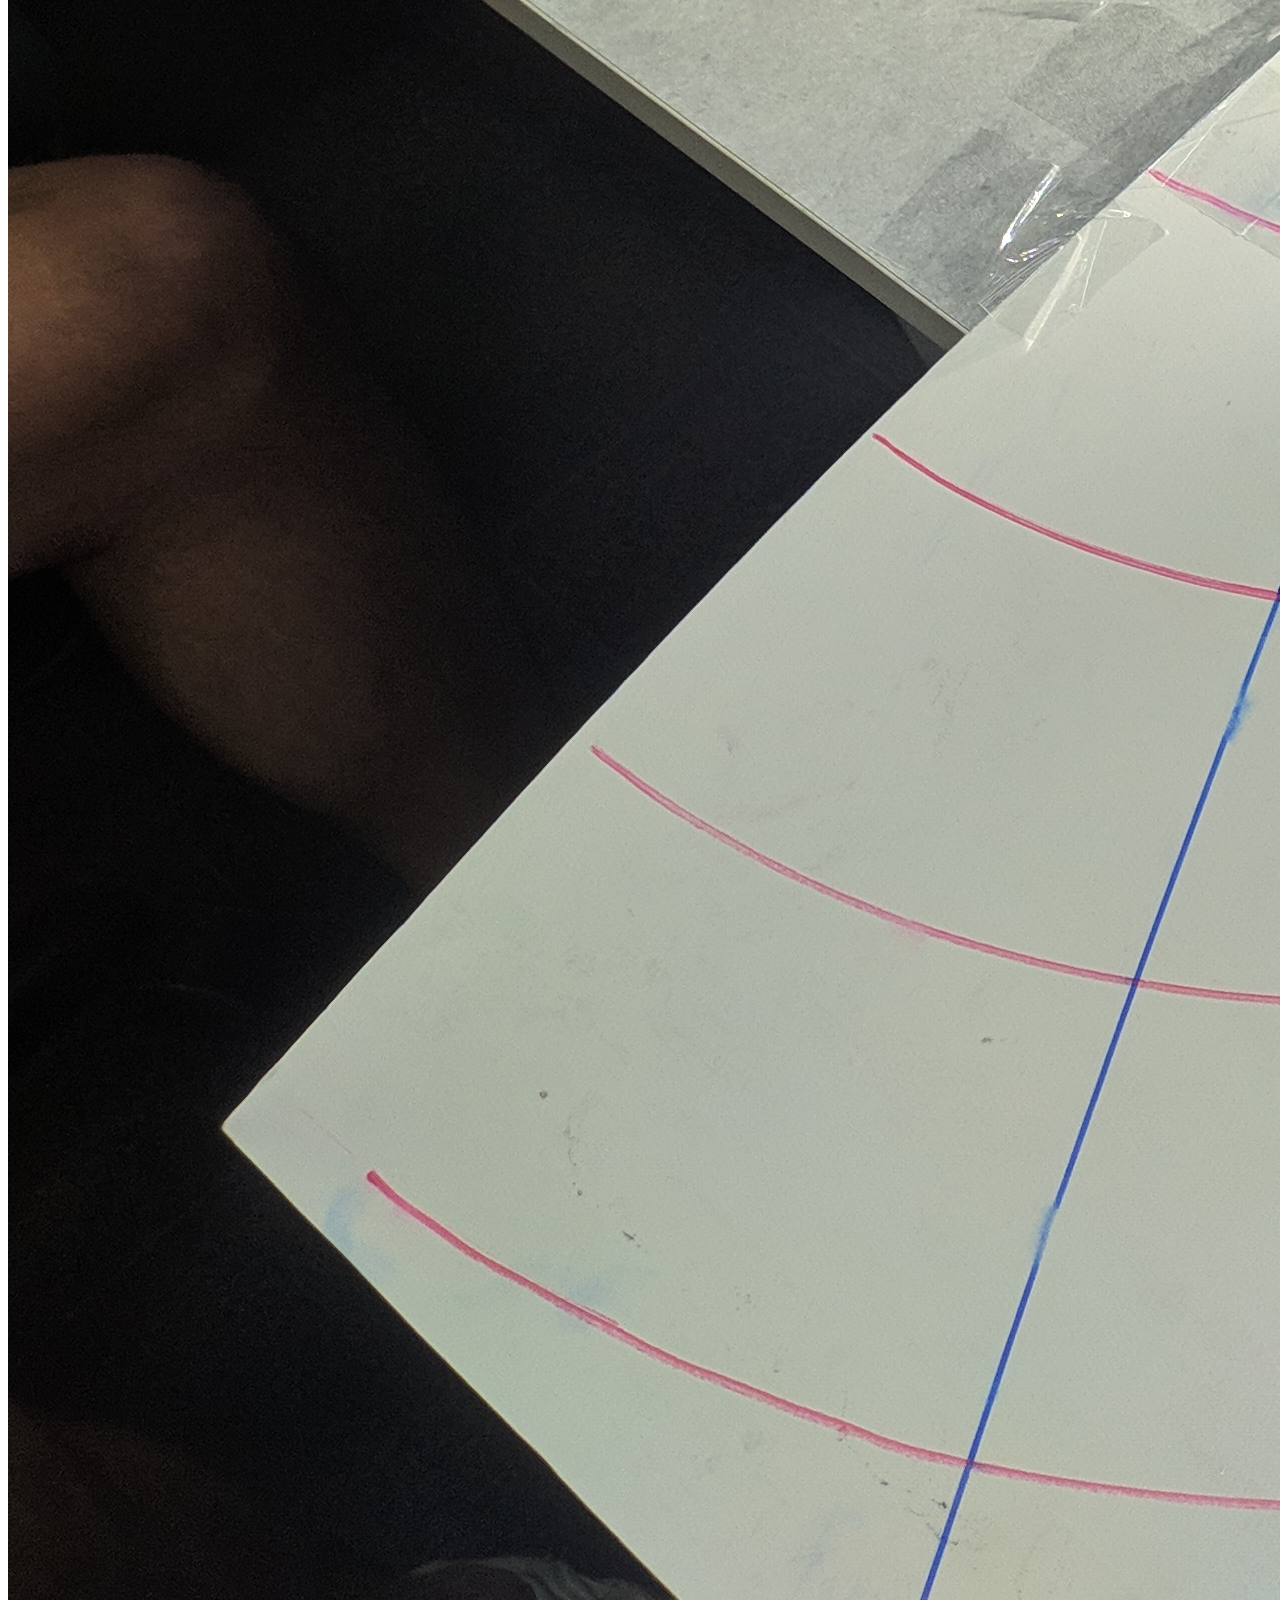
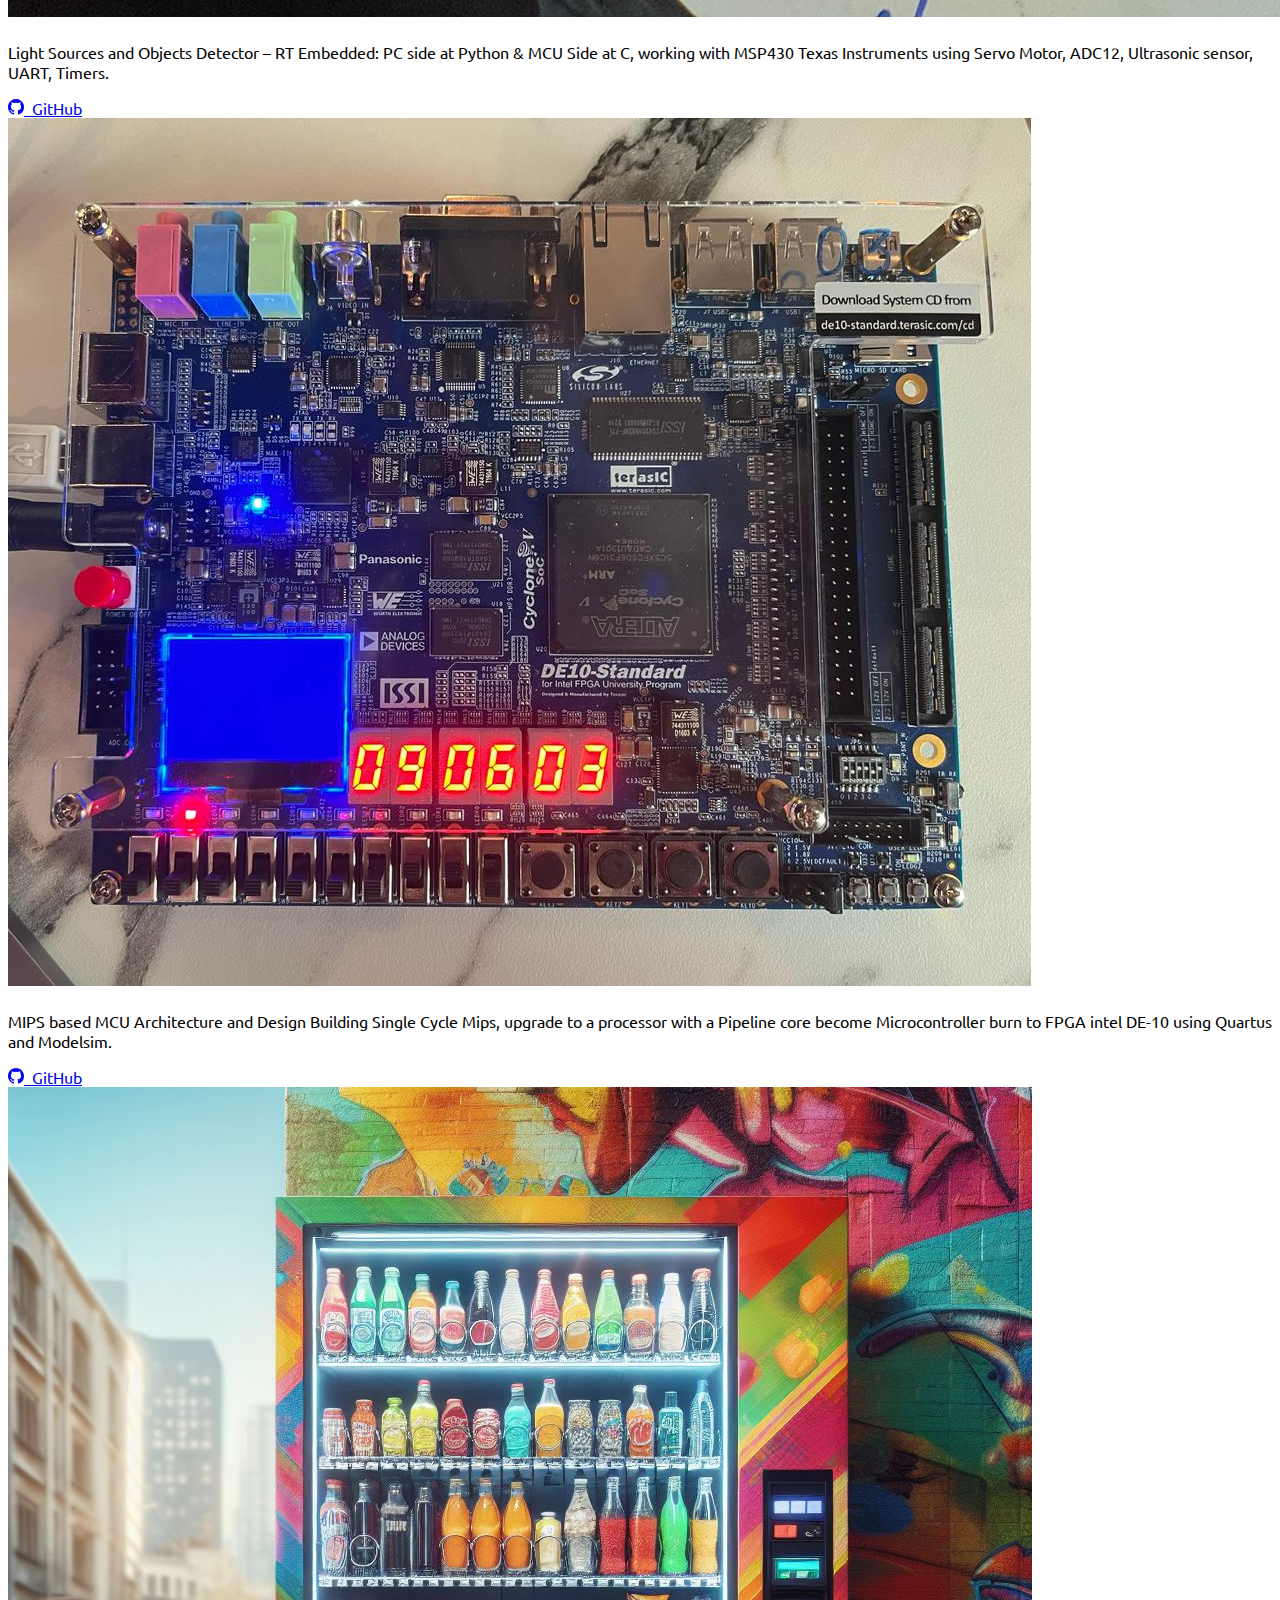
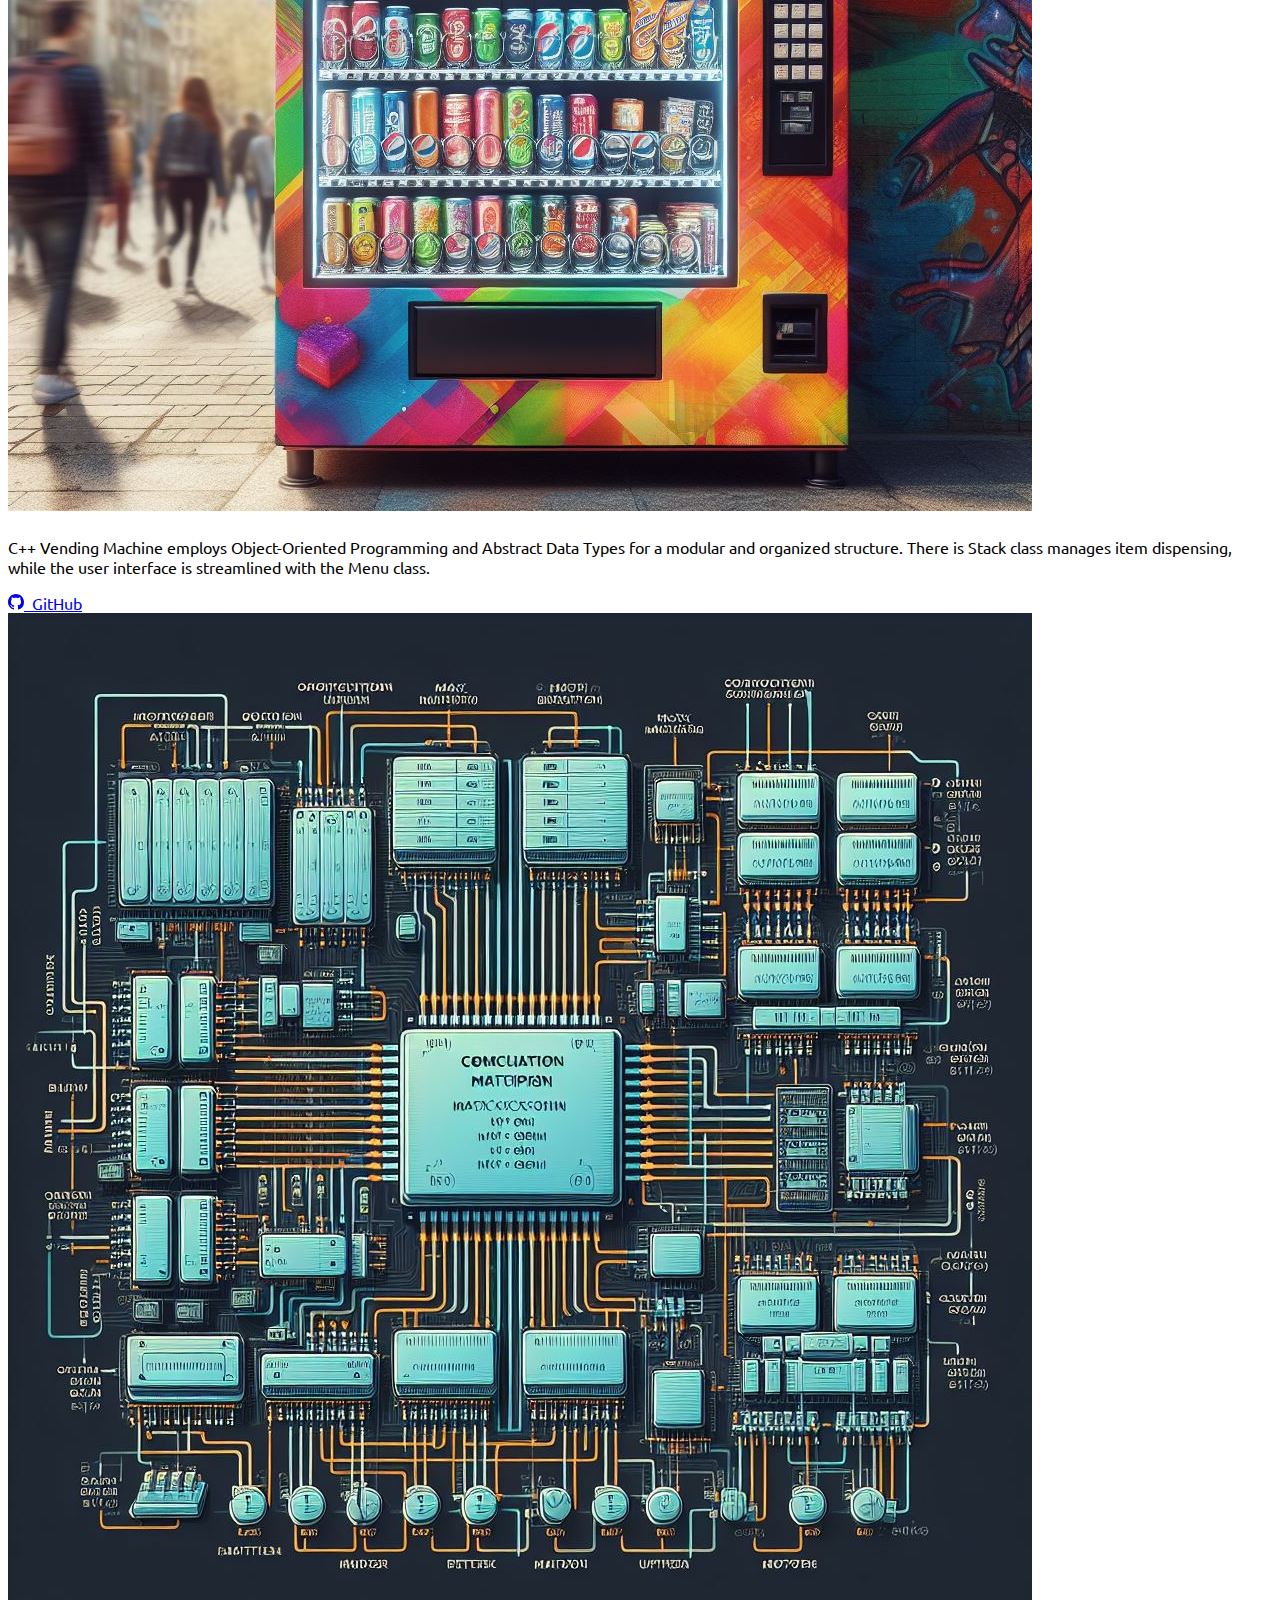
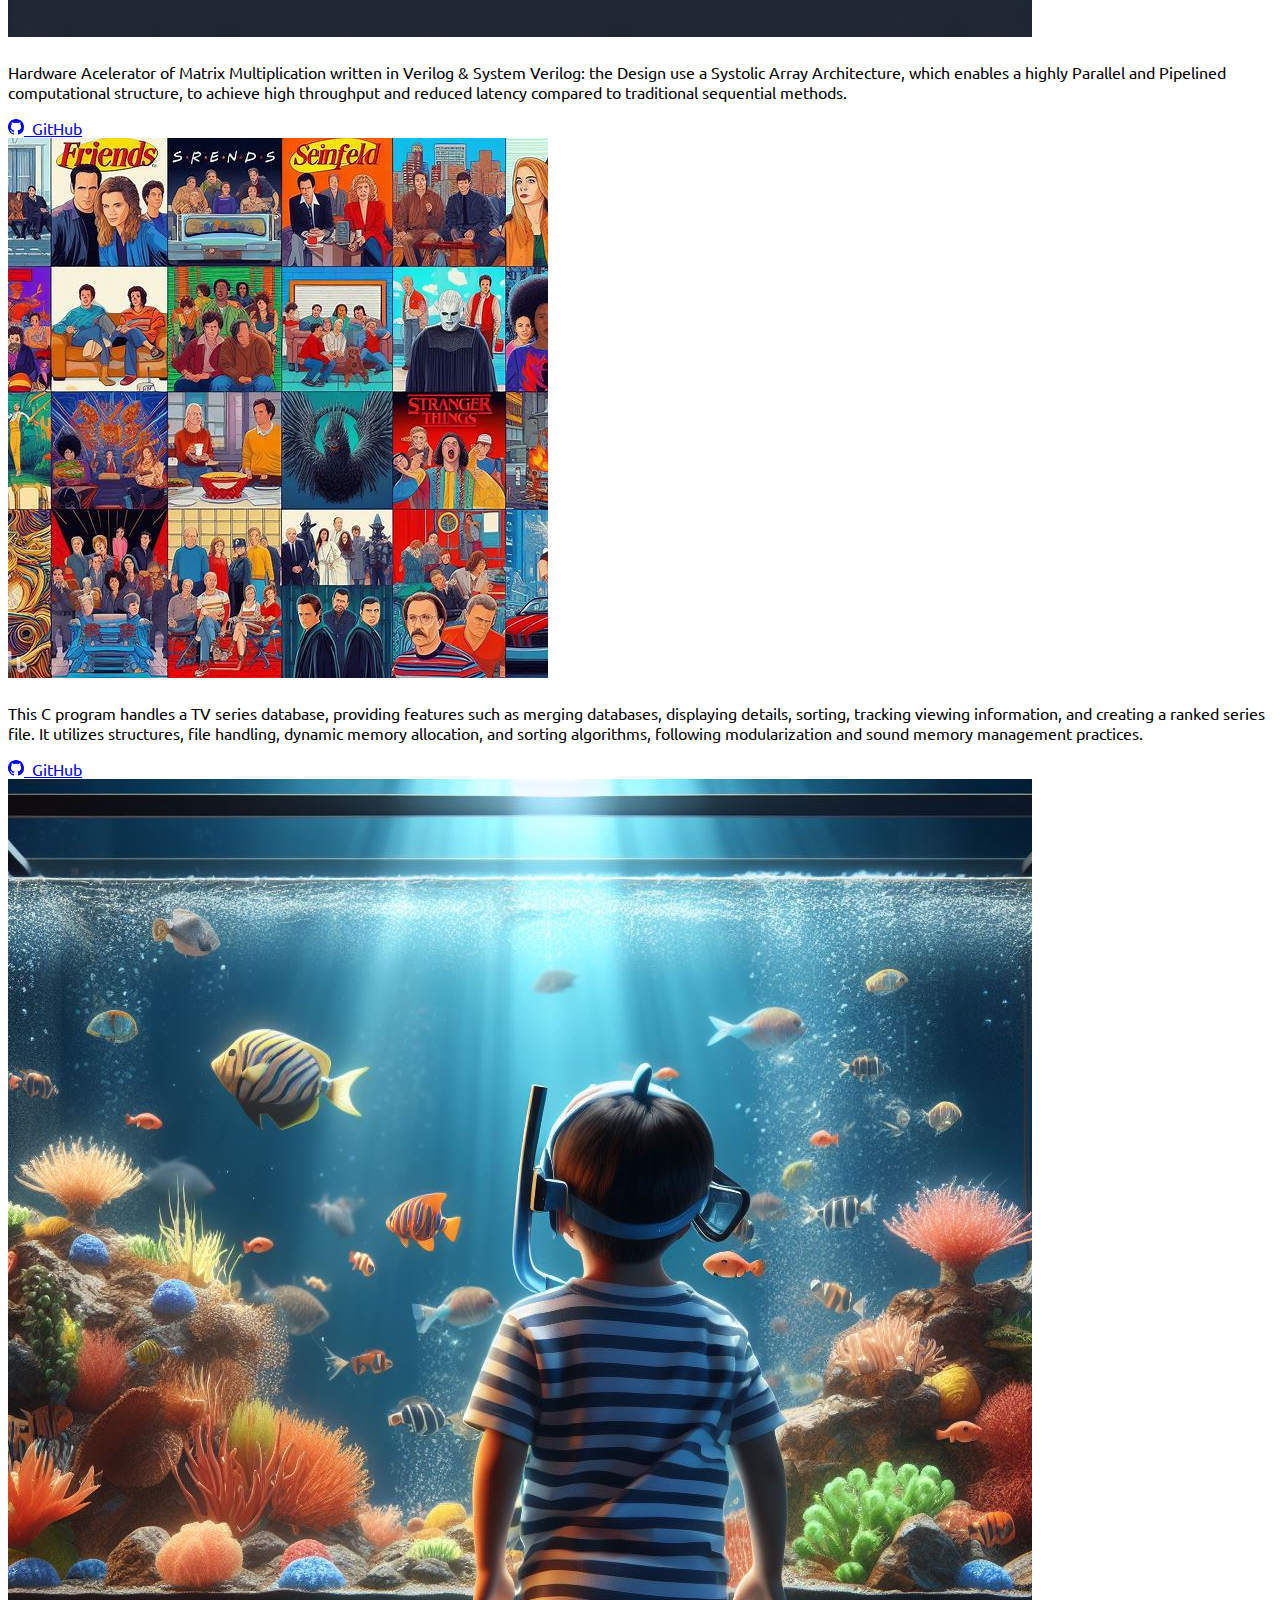
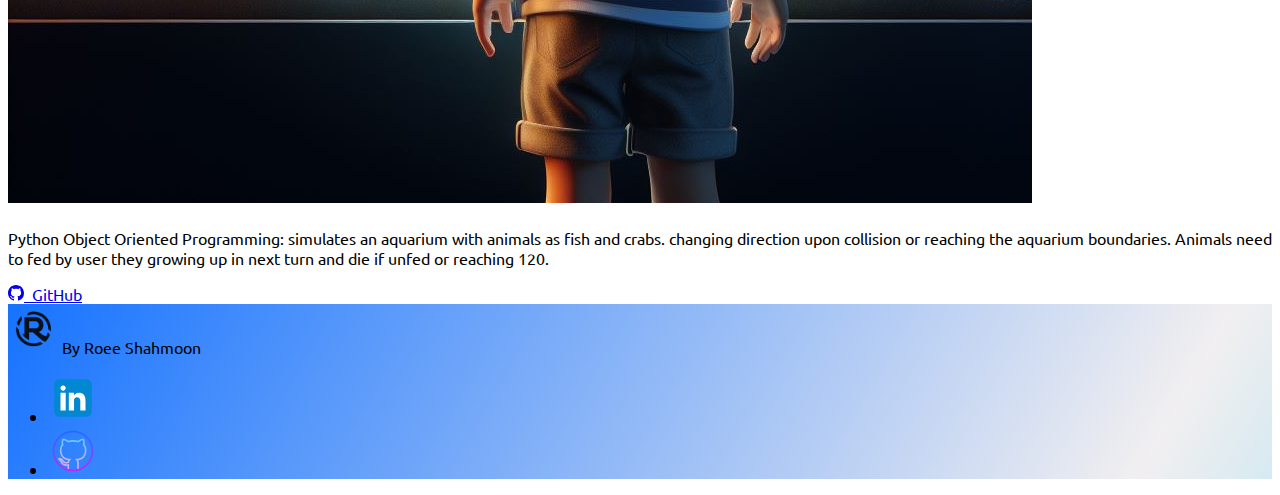
==== commit dbac0c1a: "update prog" ====
--- a/projects.html
+++ b/projects.html
@@ -67,11 +67,23 @@
 
         <div class="col-lg-4 col-md-6 mb-4">
           <div class="card">
+            <img src="./assets/Vending Machine.jpeg" class="card-img-top" alt="Vending Machine Image">
+            <div class="card-body">
+              <h5 class="card-title"><Cpp-Vending-Machine</a></h5>
+              <p class="card-text">
+
+                C++ Vending Machine employs Object-Oriented Programming and Abstract Data Types for a modular and organized structure. There is Stack class manages item dispensing, while the user interface is streamlined with the Menu class.      </div>
+            <a role="button" tabindex="0" href="https://github.com/roeeshahmoon/CPP-Vending-Machine" target="_blank" class="btn btn-primary"><svg stroke="currentColor" fill="currentColor" stroke-width="0" viewBox="0 0 16 16" height="1em" width="1em" xmlns="http://www.w3.org/2000/svg"><path d="M8 0C3.58 0 0 3.58 0 8c0 3.54 2.29 6.53 5.47 7.59.4.07.55-.17.55-.38 0-.19-.01-.82-.01-1.49-2.01.37-2.53-.49-2.69-.94-.09-.23-.48-.94-.82-1.13-.28-.15-.68-.52-.01-.53.63-.01 1.08.58 1.23.82.72 1.21 1.87.87 2.33.66.07-.52.28-.87.51-1.07-1.78-.2-3.64-.89-3.64-3.95 0-.87.31-1.59.82-2.15-.08-.2-.36-1.02.08-2.12 0 0 .67-.21 2.2.82.64-.18 1.32-.27 2-.27.68 0 1.36.09 2 .27 1.53-1.04 2.2-.82 2.2-.82.44 1.1.16 1.92.08 2.12.51.56.82 1.27.82 2.15 0 3.07-1.87 3.75-3.65 3.95.29.25.54.73.54 1.48 0 1.07-.01 1.93-.01 2.2 0 .21.15.46.55.38A8.012 8.012 0 0 0 16 8c0-4.42-3.58-8-8-8z"></path></svg> &nbsp;GitHub</a>
+          </div>
+        </div>
+
+        <div class="col-lg-4 col-md-6 mb-4">
+          <div class="card">
             <img src="./assets/Verilog_Proj.jpeg" class="card-img-top" alt="Matmul Image">
             <div class="card-body">
               <h5 class="card-title"><Verilog-Logic-Design-Project</a></h5>
               <p class="card-text">
-                Hardware Acelerator of Matrix Multiplication: designed to efficiently using a Systolic Array Architecture, which enables a highly Parallel and Pipelined computational structure, to achieve high throughput and reduced latency compared to traditional sequential methods.
+                Hardware Acelerator of Matrix Multiplication written in Verilog & System Verilog: the Design use a Systolic Array Architecture, which enables a highly Parallel and Pipelined computational structure, to achieve high throughput and reduced latency compared to traditional sequential methods.
 
               </div>
             <a role="button" tabindex="0" href="https://github.com/roeeshahmoon/Logic-Design-Project" target="_blank" class="btn btn-primary"><svg stroke="currentColor" fill="currentColor" stroke-width="0" viewBox="0 0 16 16" height="1em" width="1em" xmlns="http://www.w3.org/2000/svg"><path d="M8 0C3.58 0 0 3.58 0 8c0 3.54 2.29 6.53 5.47 7.59.4.07.55-.17.55-.38 0-.19-.01-.82-.01-1.49-2.01.37-2.53-.49-2.69-.94-.09-.23-.48-.94-.82-1.13-.28-.15-.68-.52-.01-.53.63-.01 1.08.58 1.23.82.72 1.21 1.87.87 2.33.66.07-.52.28-.87.51-1.07-1.78-.2-3.64-.89-3.64-3.95 0-.87.31-1.59.82-2.15-.08-.2-.36-1.02.08-2.12 0 0 .67-.21 2.2.82.64-.18 1.32-.27 2-.27.68 0 1.36.09 2 .27 1.53-1.04 2.2-.82 2.2-.82.44 1.1.16 1.92.08 2.12.51.56.82 1.27.82 2.15 0 3.07-1.87 3.75-3.65 3.95.29.25.54.73.54 1.48 0 1.07-.01 1.93-.01 2.2 0 .21.15.46.55.38A8.012 8.012 0 0 0 16 8c0-4.42-3.58-8-8-8z"></path></svg> &nbsp;GitHub</a>
@@ -98,22 +110,11 @@
               <h5 class="card-title"><The-OOP-Aquarium</a></h5>
               <p class="card-text">
 
-                Python Object Oriented Programming: simulates an aquarium with animals as fish and crabs. changing direction upon collision or reaching the aquarium boundaries. Animals need to fed by user they growing up in next turn and die if unfed or reaching 120.       </div>
+                Python Object Oriented Programming: simulates an aquarium with animals as fish and crabs. changing direction upon collision or reaching the aquarium boundaries. Animals need to fed by user they growing up in next turn and die if unfed or reaching 120.</div>
             <a role="button" tabindex="0" href="https://github.com/roeeshahmoon/The-OOP-Aquarium" target="_blank" class="btn btn-primary"><svg stroke="currentColor" fill="currentColor" stroke-width="0" viewBox="0 0 16 16" height="1em" width="1em" xmlns="http://www.w3.org/2000/svg"><path d="M8 0C3.58 0 0 3.58 0 8c0 3.54 2.29 6.53 5.47 7.59.4.07.55-.17.55-.38 0-.19-.01-.82-.01-1.49-2.01.37-2.53-.49-2.69-.94-.09-.23-.48-.94-.82-1.13-.28-.15-.68-.52-.01-.53.63-.01 1.08.58 1.23.82.72 1.21 1.87.87 2.33.66.07-.52.28-.87.51-1.07-1.78-.2-3.64-.89-3.64-3.95 0-.87.31-1.59.82-2.15-.08-.2-.36-1.02.08-2.12 0 0 .67-.21 2.2.82.64-.18 1.32-.27 2-.27.68 0 1.36.09 2 .27 1.53-1.04 2.2-.82 2.2-.82.44 1.1.16 1.92.08 2.12.51.56.82 1.27.82 2.15 0 3.07-1.87 3.75-3.65 3.95.29.25.54.73.54 1.48 0 1.07-.01 1.93-.01 2.2 0 .21.15.46.55.38A8.012 8.012 0 0 0 16 8c0-4.42-3.58-8-8-8z"></path></svg> &nbsp;GitHub</a>
           </div>
         </div>
 
-        <div class="col-lg-4 col-md-6 mb-4">
-          <div class="card">
-            <img src="./assets/Vending Machine.jpeg" class="card-img-top" alt="Vending Machine Image">
-            <div class="card-body">
-              <h5 class="card-title"><Cpp-Vending-Machine</a></h5>
-              <p class="card-text">
-
-                C++ Vending Machine employs Object-Oriented Programming and Abstract Data Types for a modular and organized structure. There is Stack class manages item dispensing, while the user interface is streamlined with the Menu class.      </div>
-            <a role="button" tabindex="0" href="https://github.com/roeeshahmoon/CPP-Vending-Machine" target="_blank" class="btn btn-primary"><svg stroke="currentColor" fill="currentColor" stroke-width="0" viewBox="0 0 16 16" height="1em" width="1em" xmlns="http://www.w3.org/2000/svg"><path d="M8 0C3.58 0 0 3.58 0 8c0 3.54 2.29 6.53 5.47 7.59.4.07.55-.17.55-.38 0-.19-.01-.82-.01-1.49-2.01.37-2.53-.49-2.69-.94-.09-.23-.48-.94-.82-1.13-.28-.15-.68-.52-.01-.53.63-.01 1.08.58 1.23.82.72 1.21 1.87.87 2.33.66.07-.52.28-.87.51-1.07-1.78-.2-3.64-.89-3.64-3.95 0-.87.31-1.59.82-2.15-.08-.2-.36-1.02.08-2.12 0 0 .67-.21 2.2.82.64-.18 1.32-.27 2-.27.68 0 1.36.09 2 .27 1.53-1.04 2.2-.82 2.2-.82.44 1.1.16 1.92.08 2.12.51.56.82 1.27.82 2.15 0 3.07-1.87 3.75-3.65 3.95.29.25.54.73.54 1.48 0 1.07-.01 1.93-.01 2.2 0 .21.15.46.55.38A8.012 8.012 0 0 0 16 8c0-4.42-3.58-8-8-8z"></path></svg> &nbsp;GitHub</a>
-          </div>
-        </div>
 
       </div>
     </div>
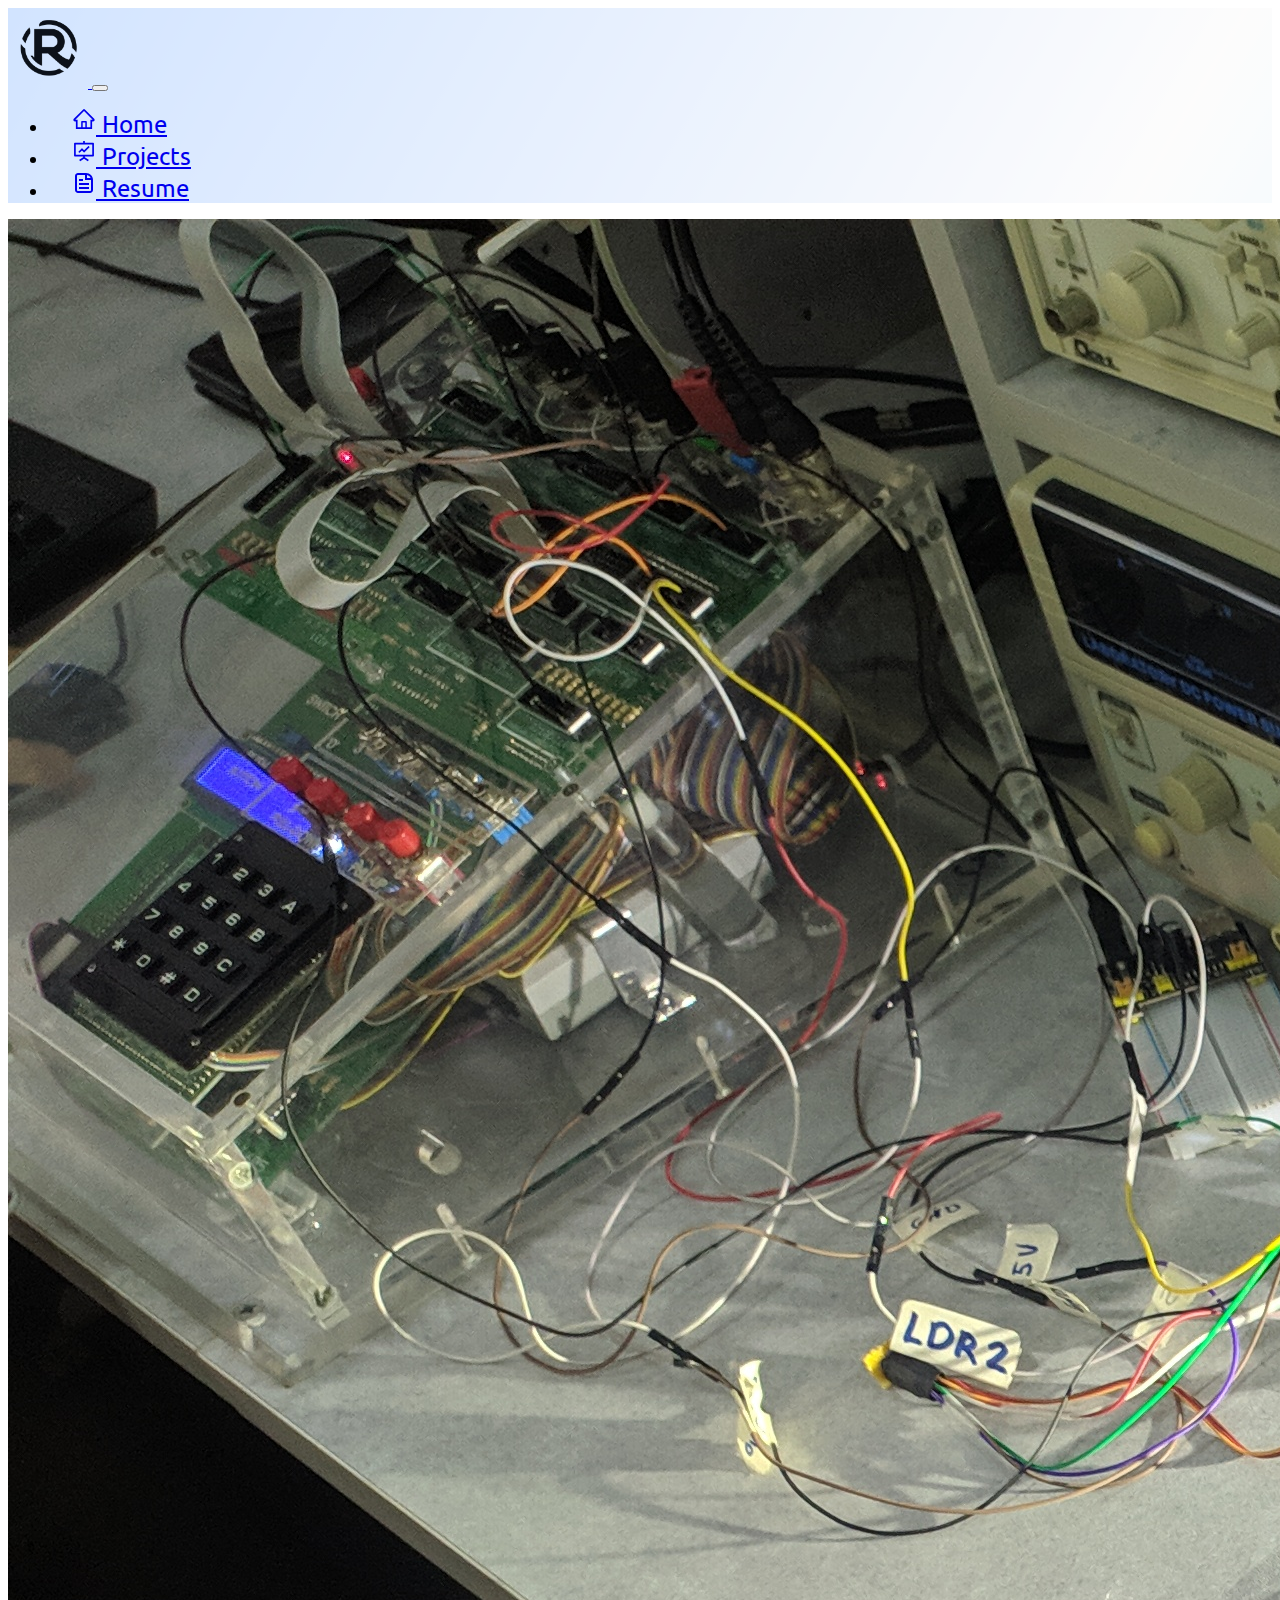
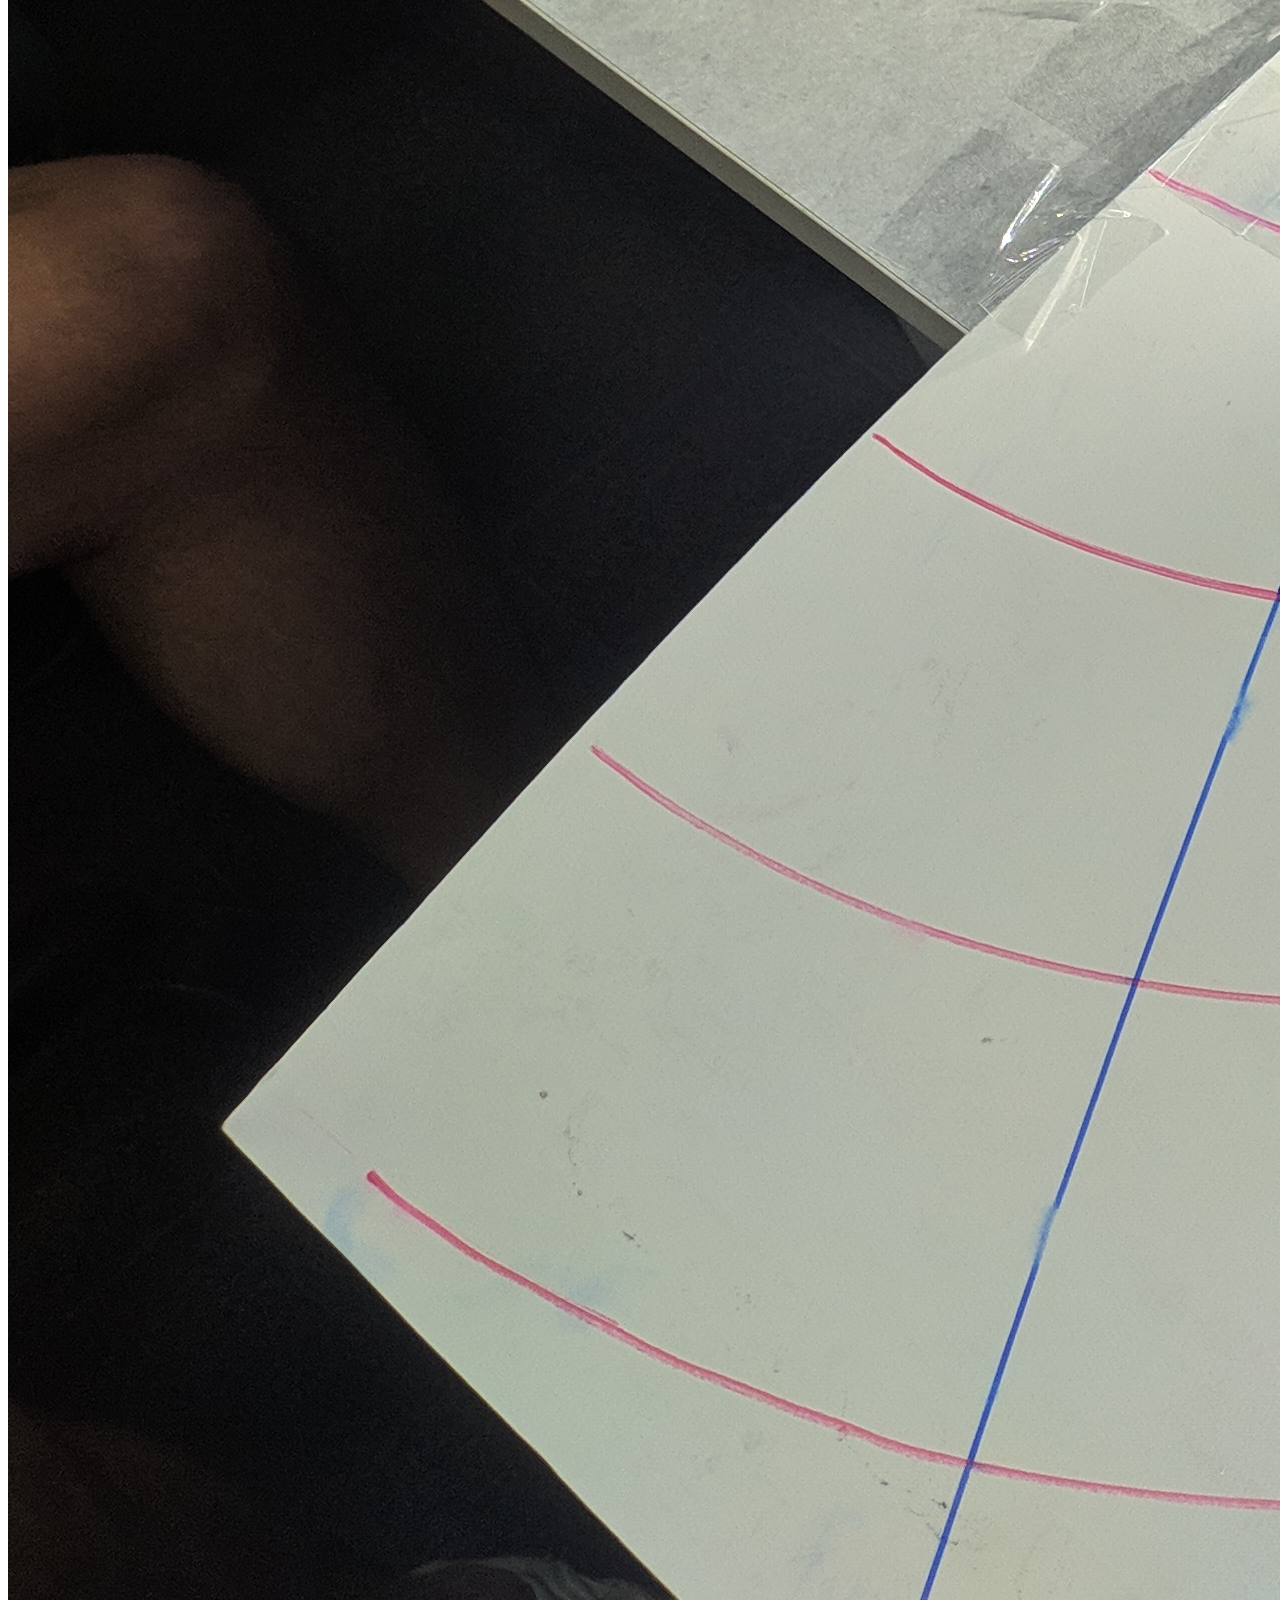
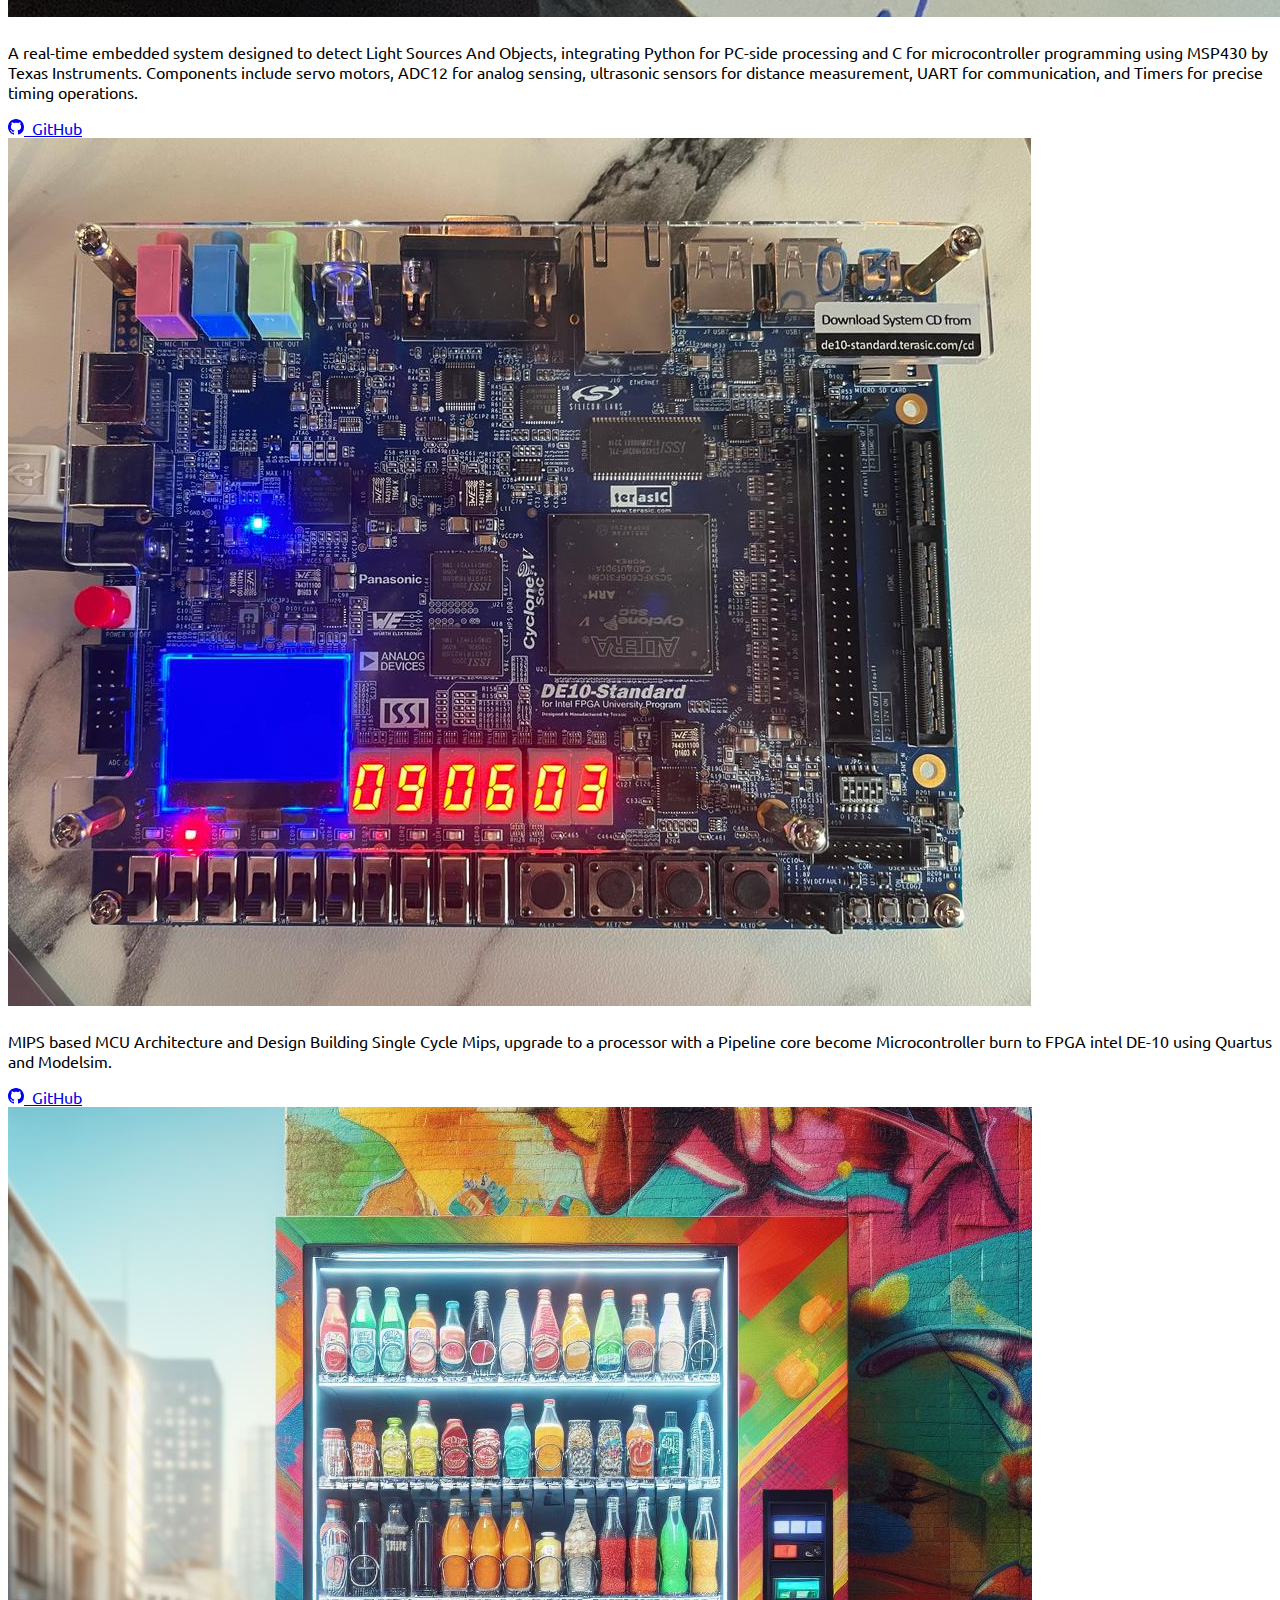
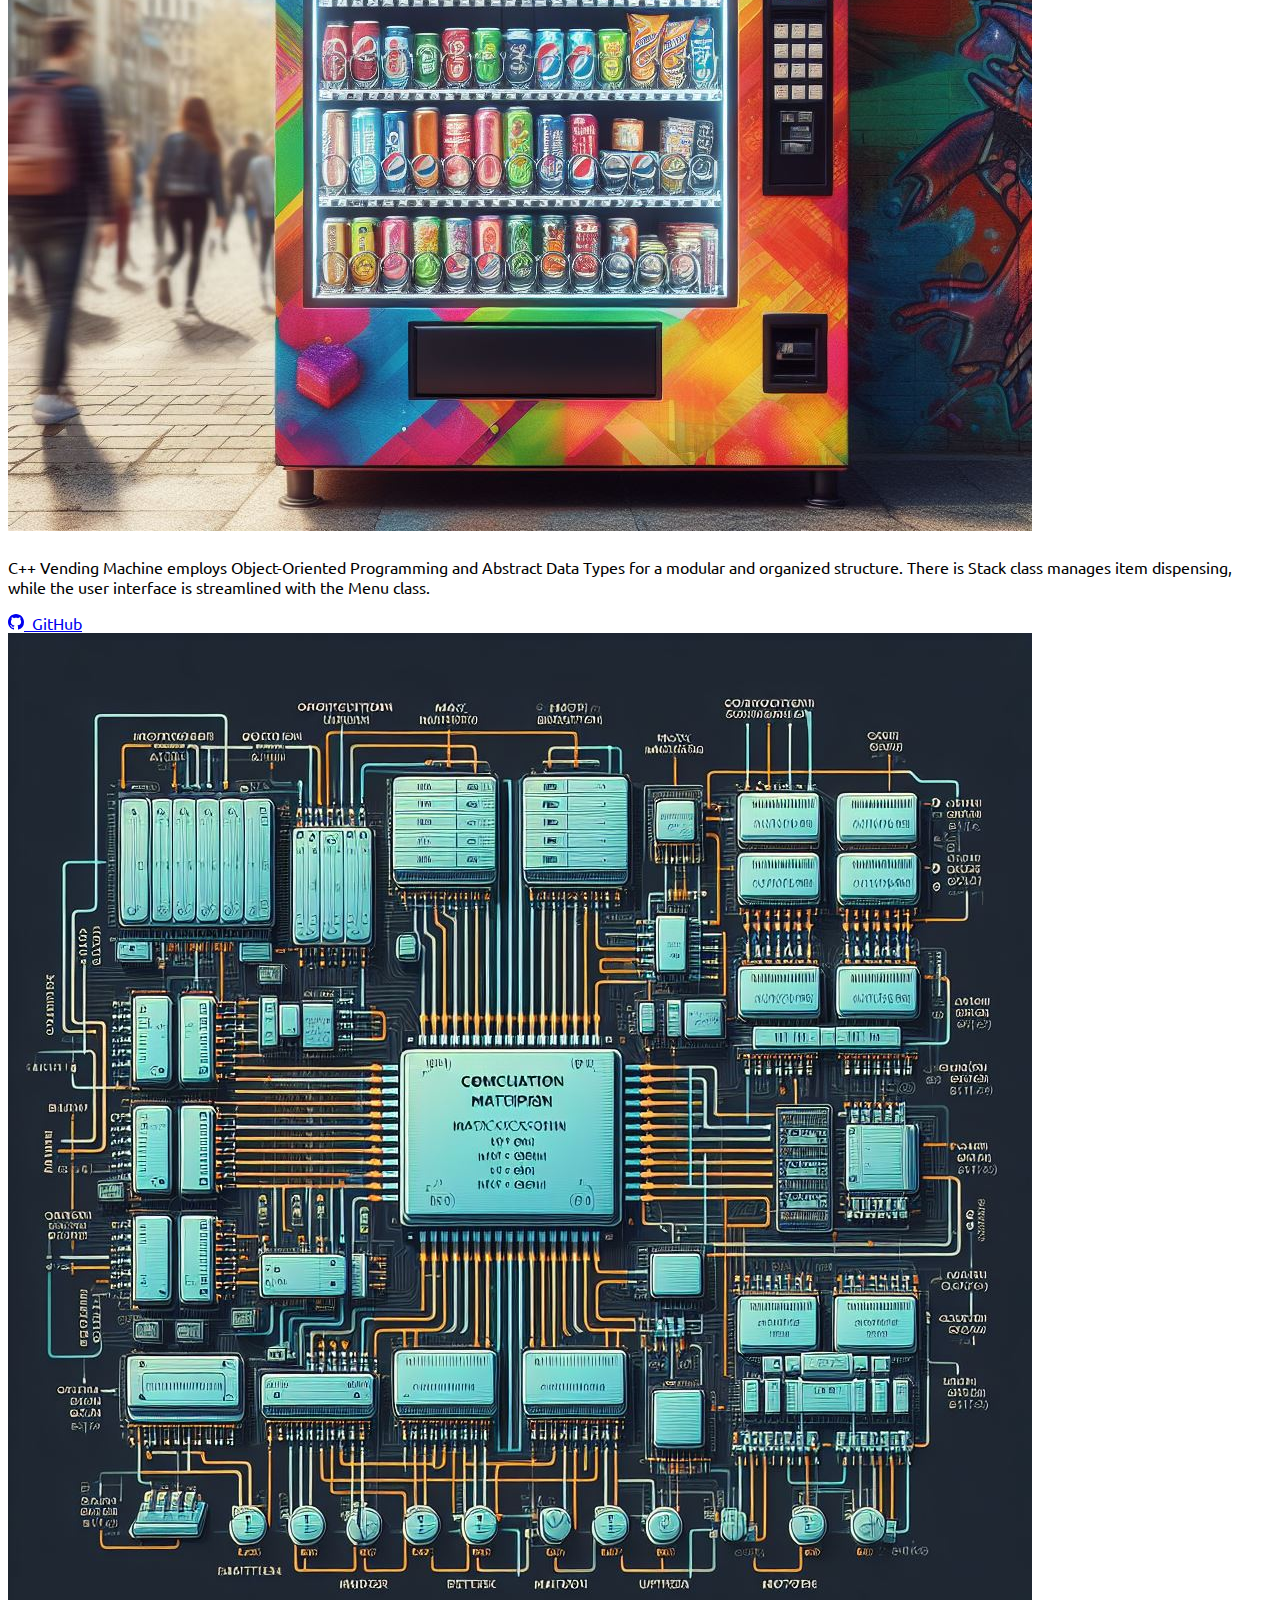
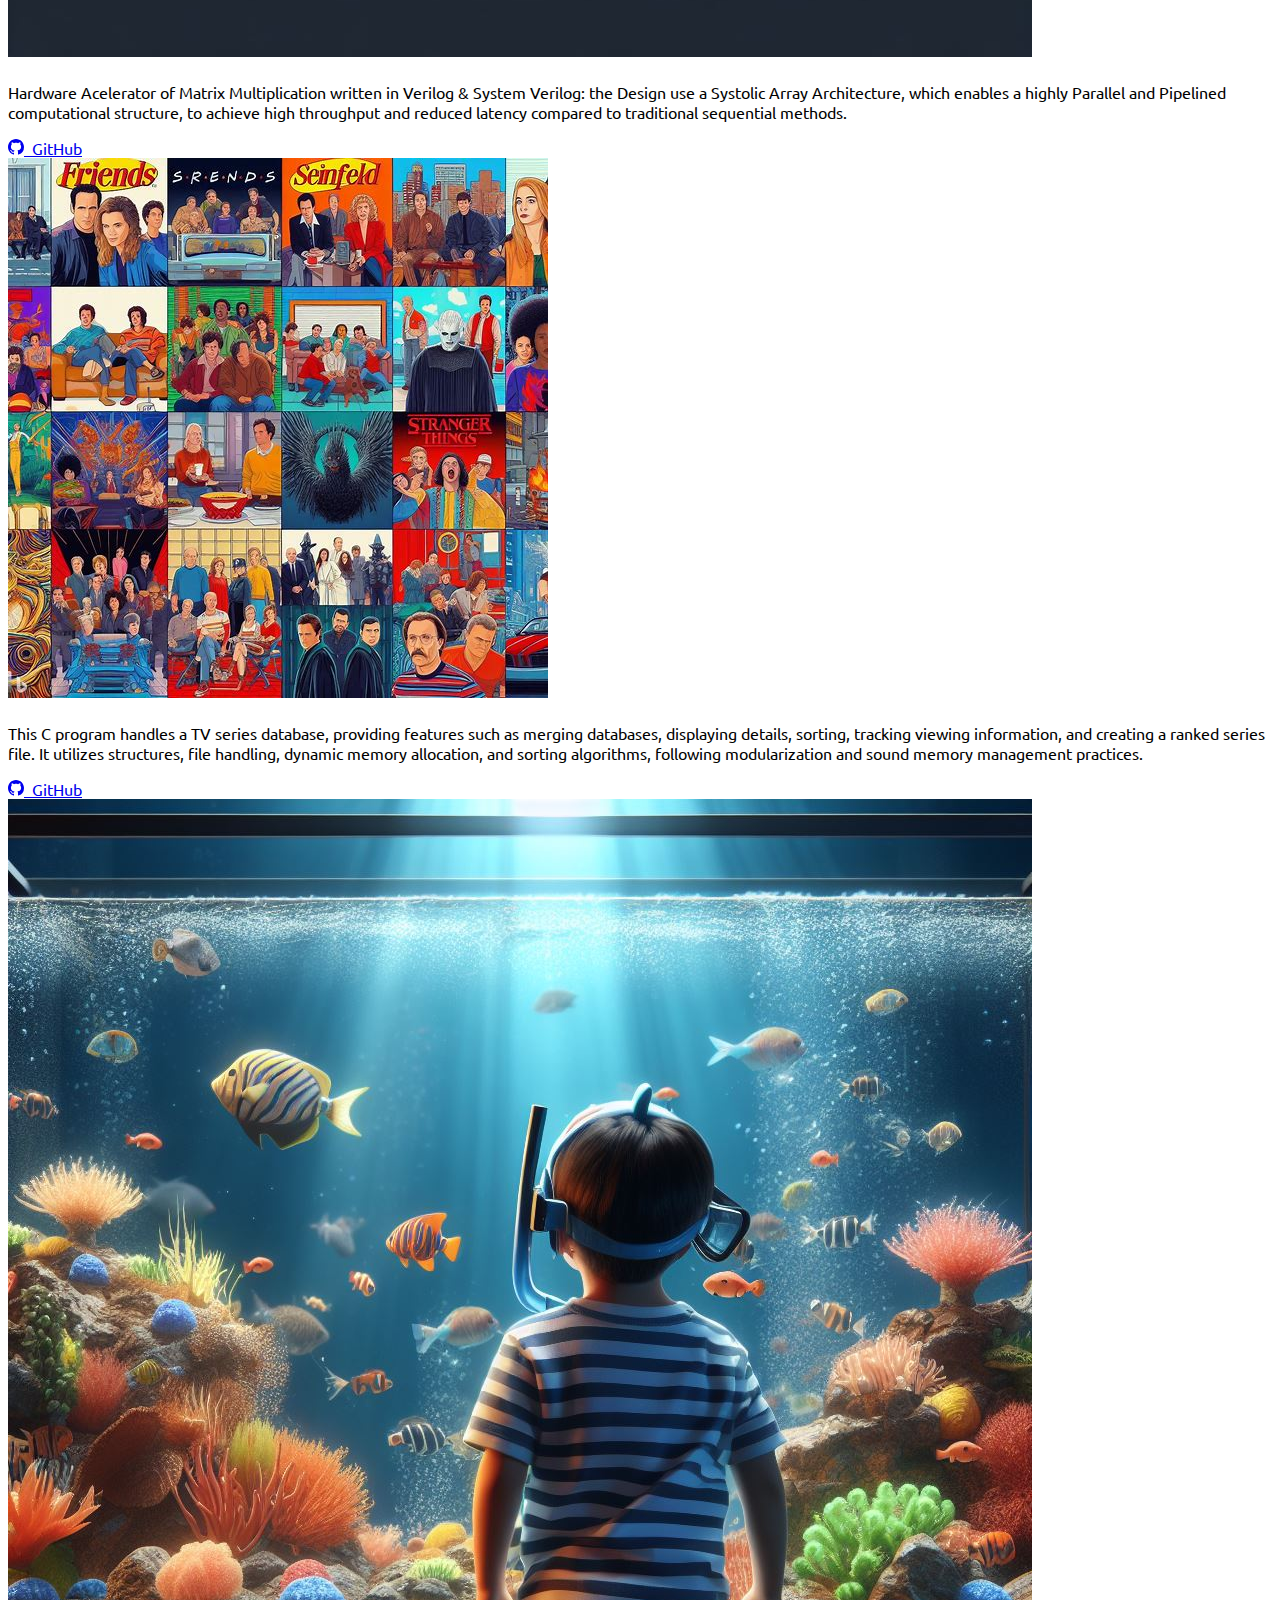
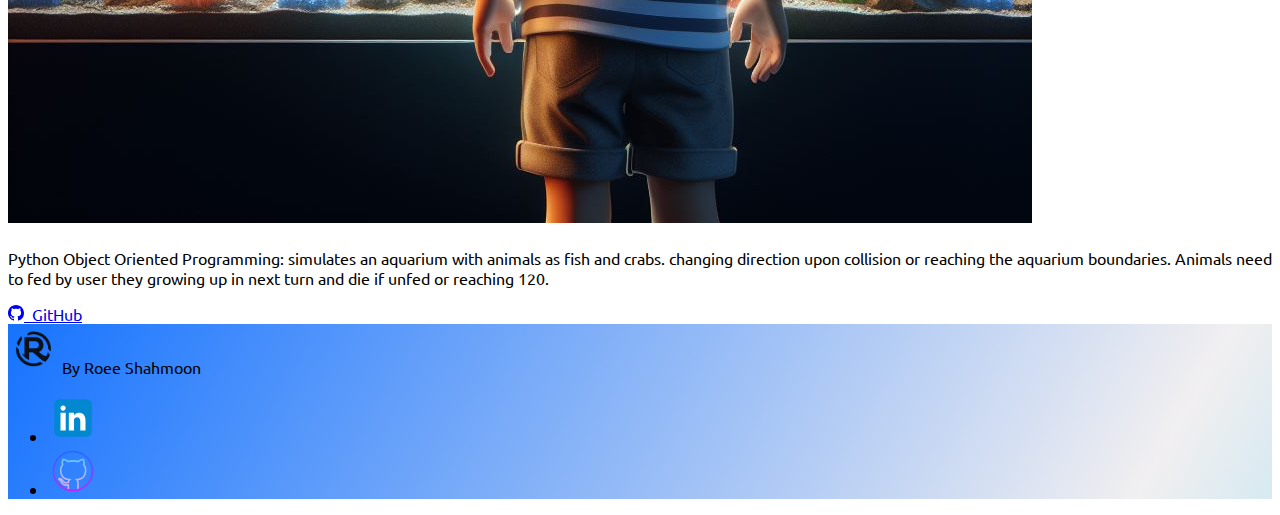
==== commit 3434e581: "up txt" ====
--- a/projects.html
+++ b/projects.html
@@ -48,7 +48,9 @@
             <div class="card-body">
               <h5 class="card-title"><DCS-Final-Project</a></h5>
               <p class="card-text">
-                Light Sources and Objects Detector – RT Embedded: PC side at Python & MCU Side at C, working with MSP430 Texas Instruments using Servo Motor, ADC12, Ultrasonic sensor, UART, Timers.            </div>
+                A real-time embedded system designed to detect Light Sources And Objects, integrating Python for PC-side processing and C for microcontroller programming using MSP430 by Texas Instruments. Components include servo motors, ADC12 for analog sensing, ultrasonic sensors for distance measurement, UART for communication, and Timers for precise timing operations.
+
+              </div>
             <a role="button" tabindex="0" href="https://github.com/roeeshahmoon/DCS-Final-Project" target="_blank" class="btn btn-primary"><svg stroke="currentColor" fill="currentColor" stroke-width="0" viewBox="0 0 16 16" height="1em" width="1em" xmlns="http://www.w3.org/2000/svg"><path d="M8 0C3.58 0 0 3.58 0 8c0 3.54 2.29 6.53 5.47 7.59.4.07.55-.17.55-.38 0-.19-.01-.82-.01-1.49-2.01.37-2.53-.49-2.69-.94-.09-.23-.48-.94-.82-1.13-.28-.15-.68-.52-.01-.53.63-.01 1.08.58 1.23.82.72 1.21 1.87.87 2.33.66.07-.52.28-.87.51-1.07-1.78-.2-3.64-.89-3.64-3.95 0-.87.31-1.59.82-2.15-.08-.2-.36-1.02.08-2.12 0 0 .67-.21 2.2.82.64-.18 1.32-.27 2-.27.68 0 1.36.09 2 .27 1.53-1.04 2.2-.82 2.2-.82.44 1.1.16 1.92.08 2.12.51.56.82 1.27.82 2.15 0 3.07-1.87 3.75-3.65 3.95.29.25.54.73.54 1.48 0 1.07-.01 1.93-.01 2.2 0 .21.15.46.55.38A8.012 8.012 0 0 0 16 8c0-4.42-3.58-8-8-8z"></path></svg> &nbsp;GitHub</a>
           </div>
         </div>
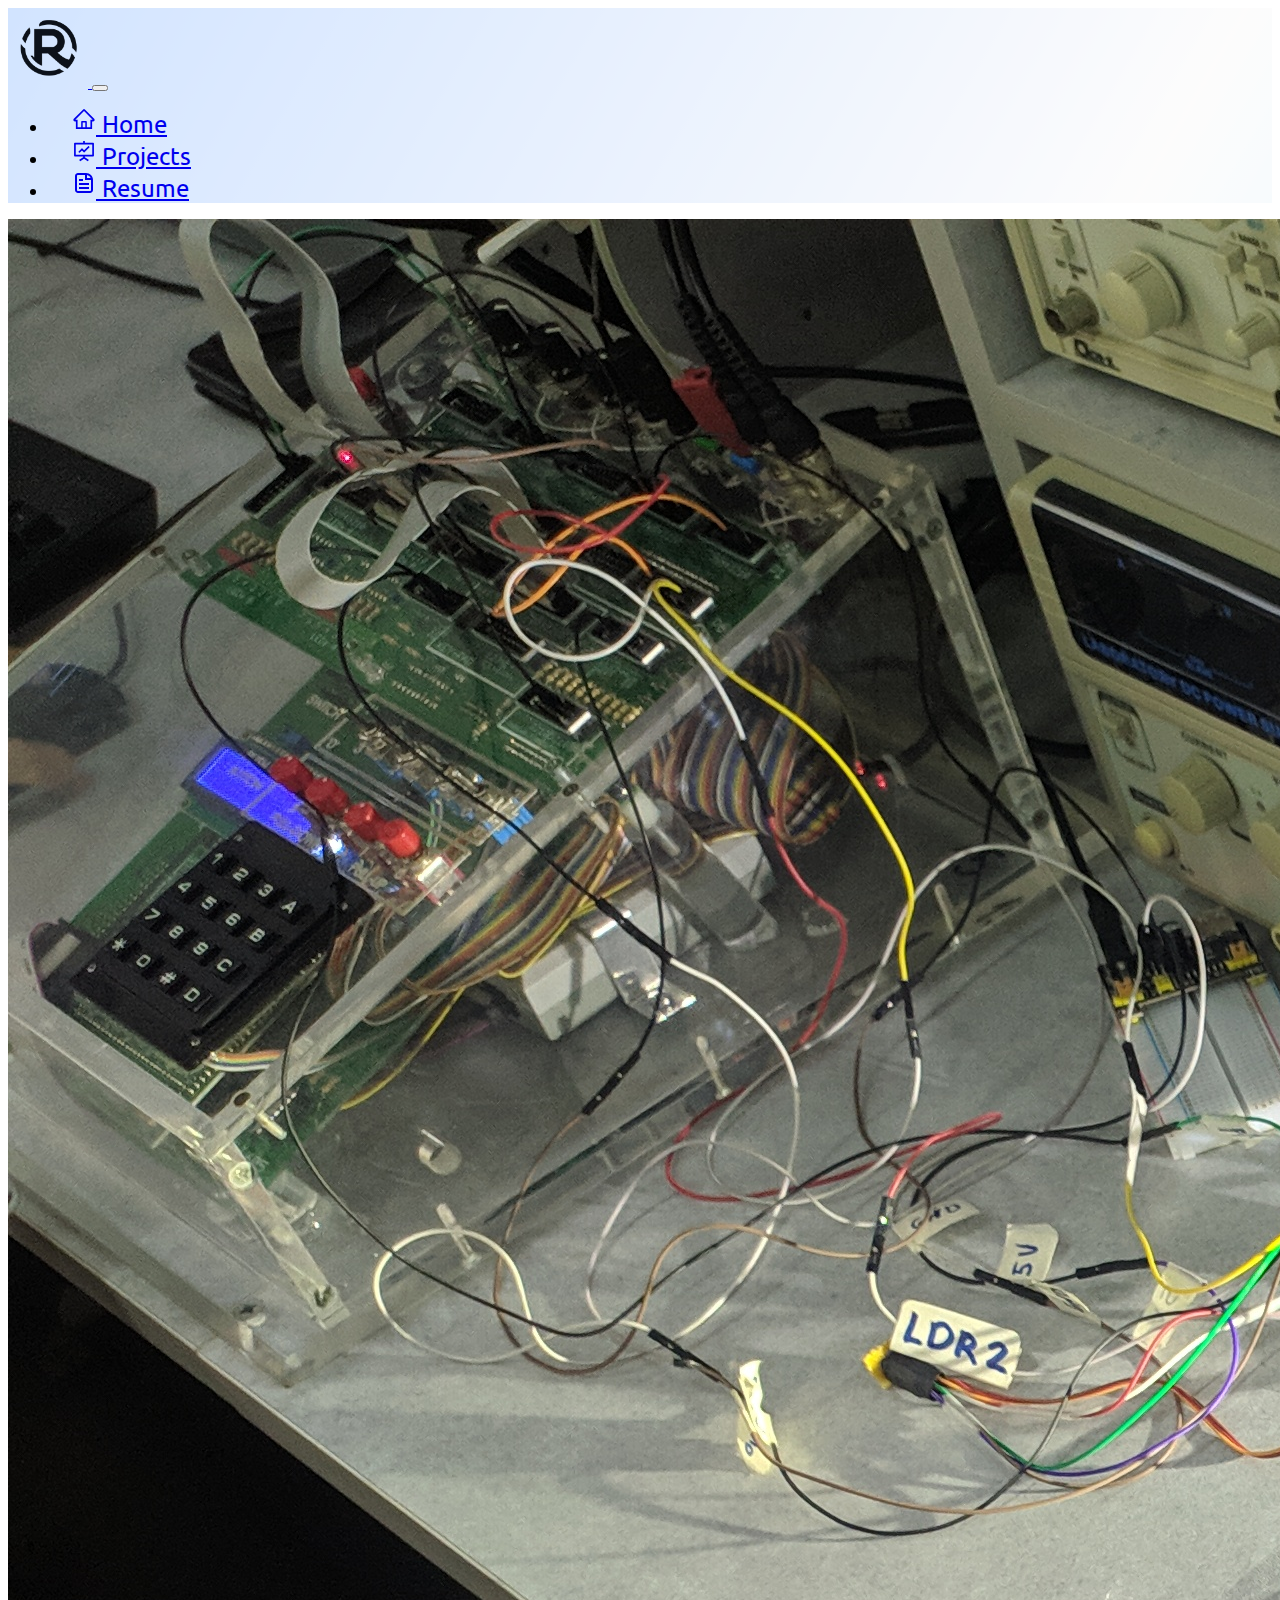
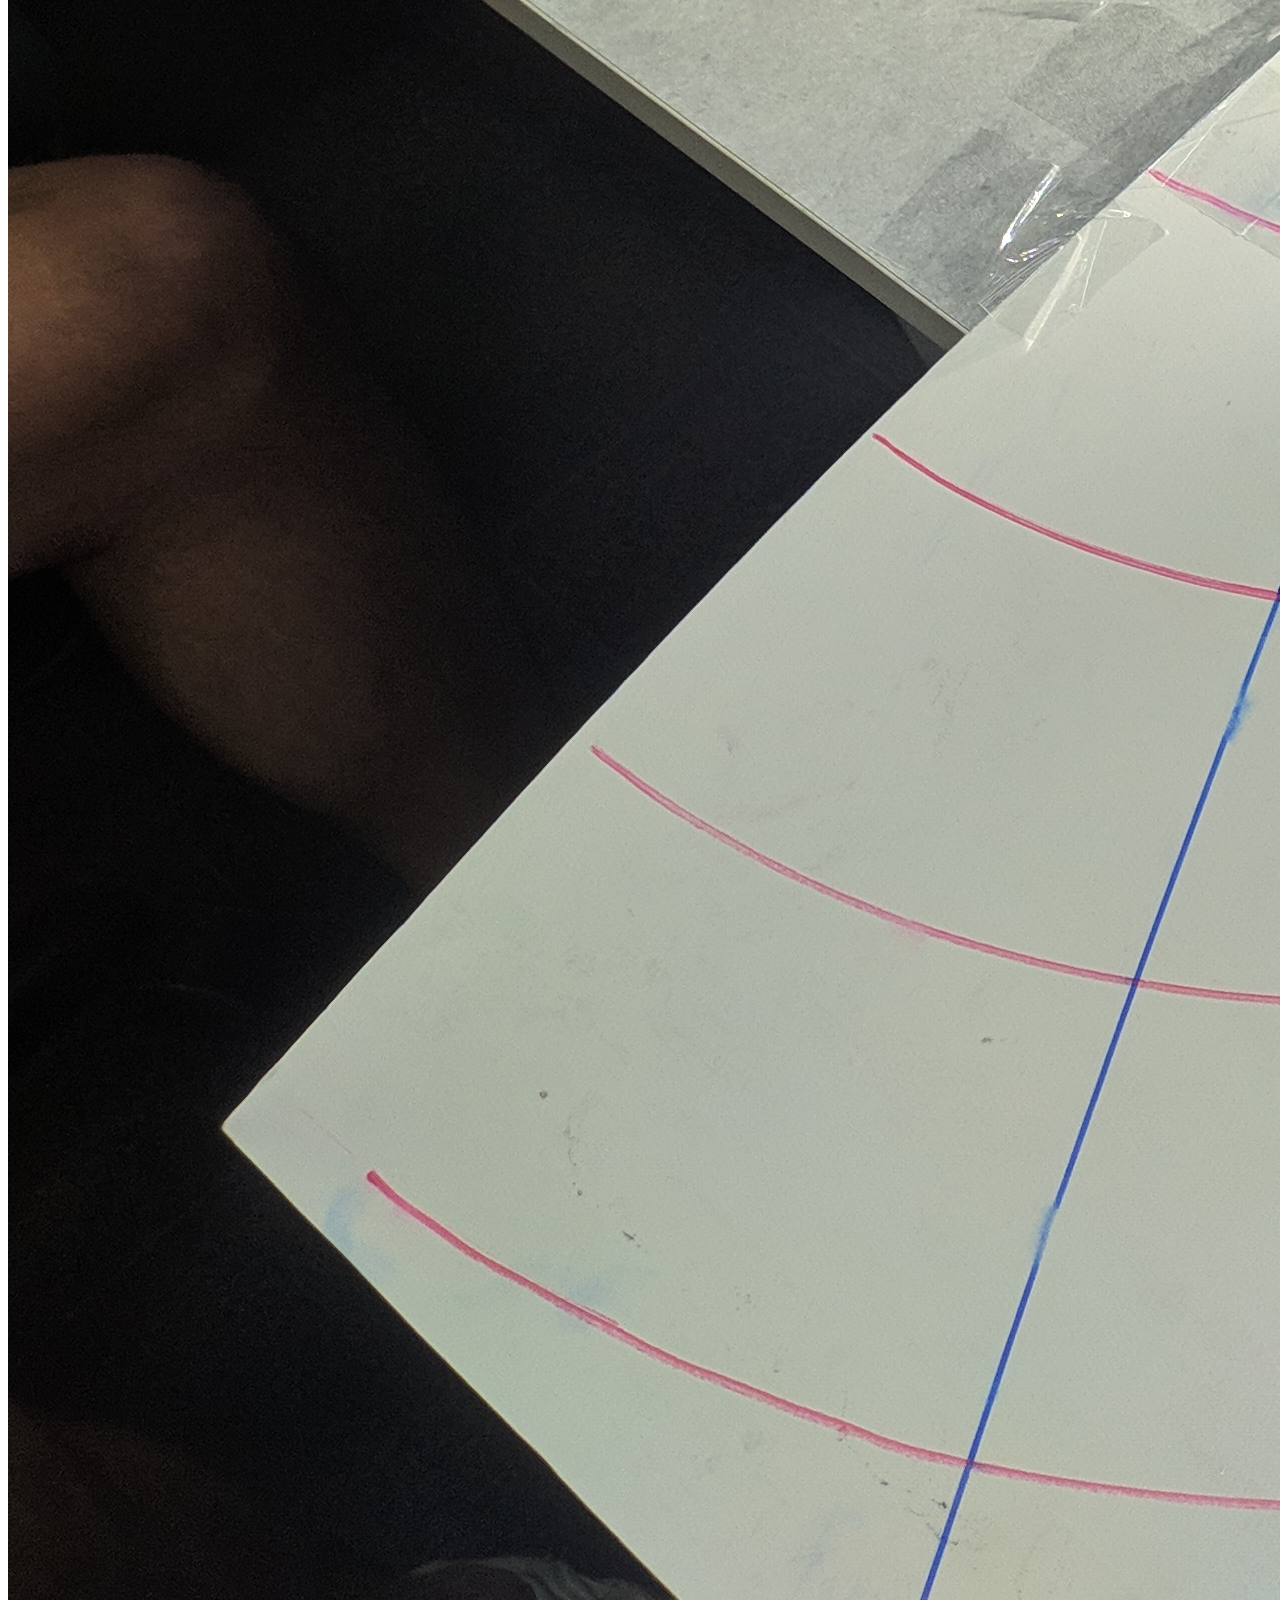
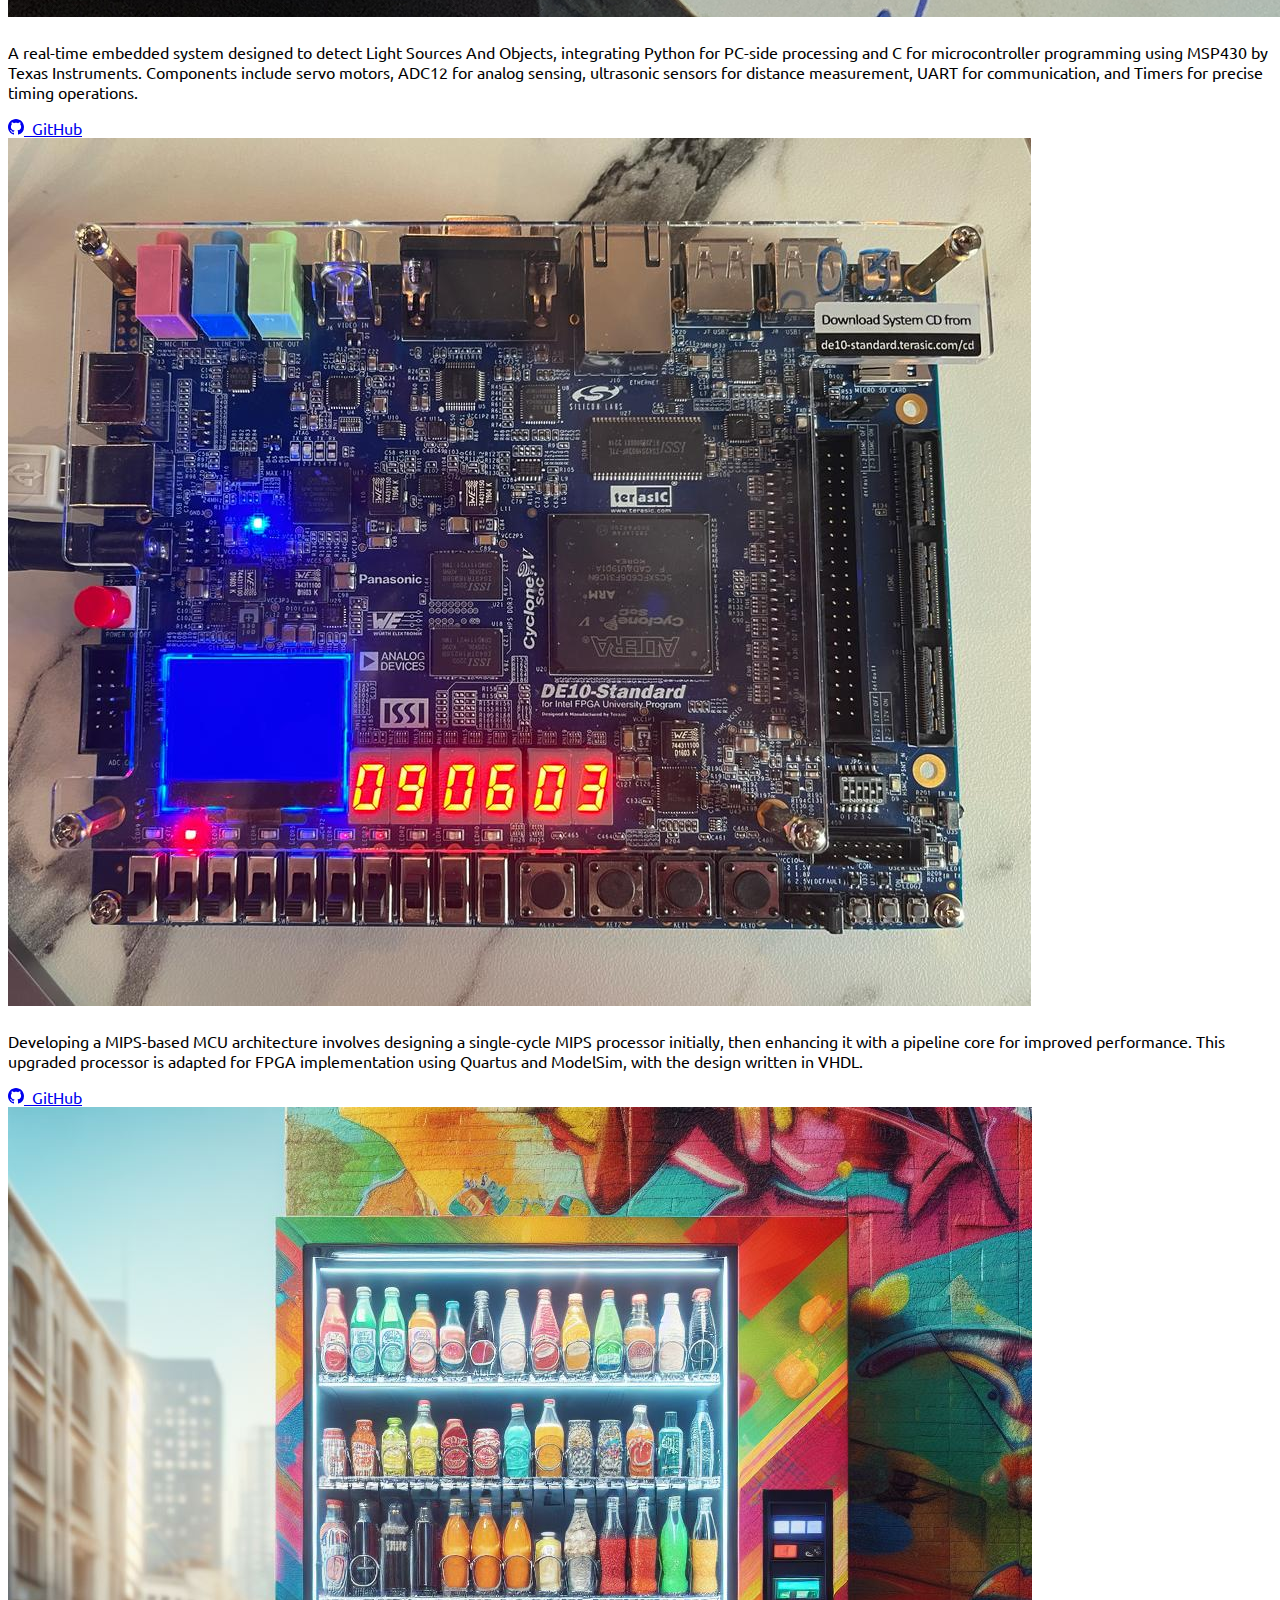
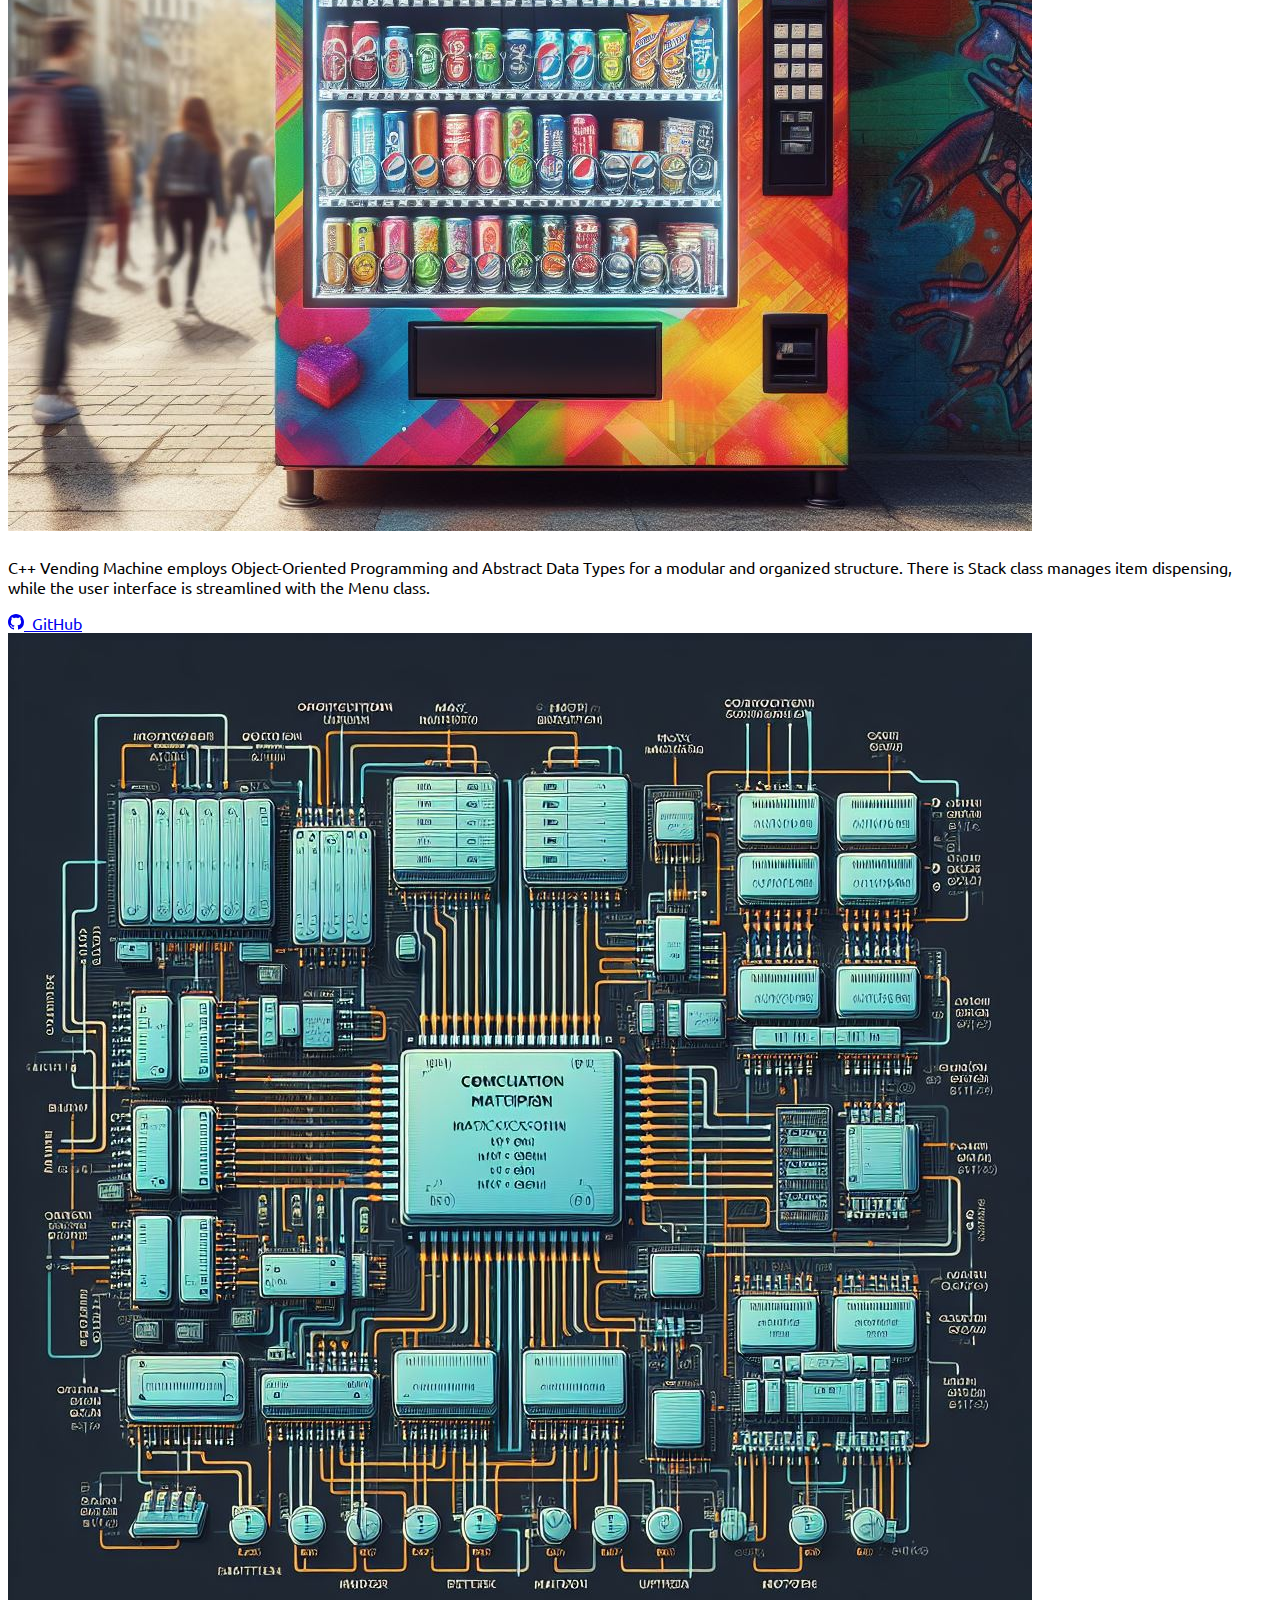
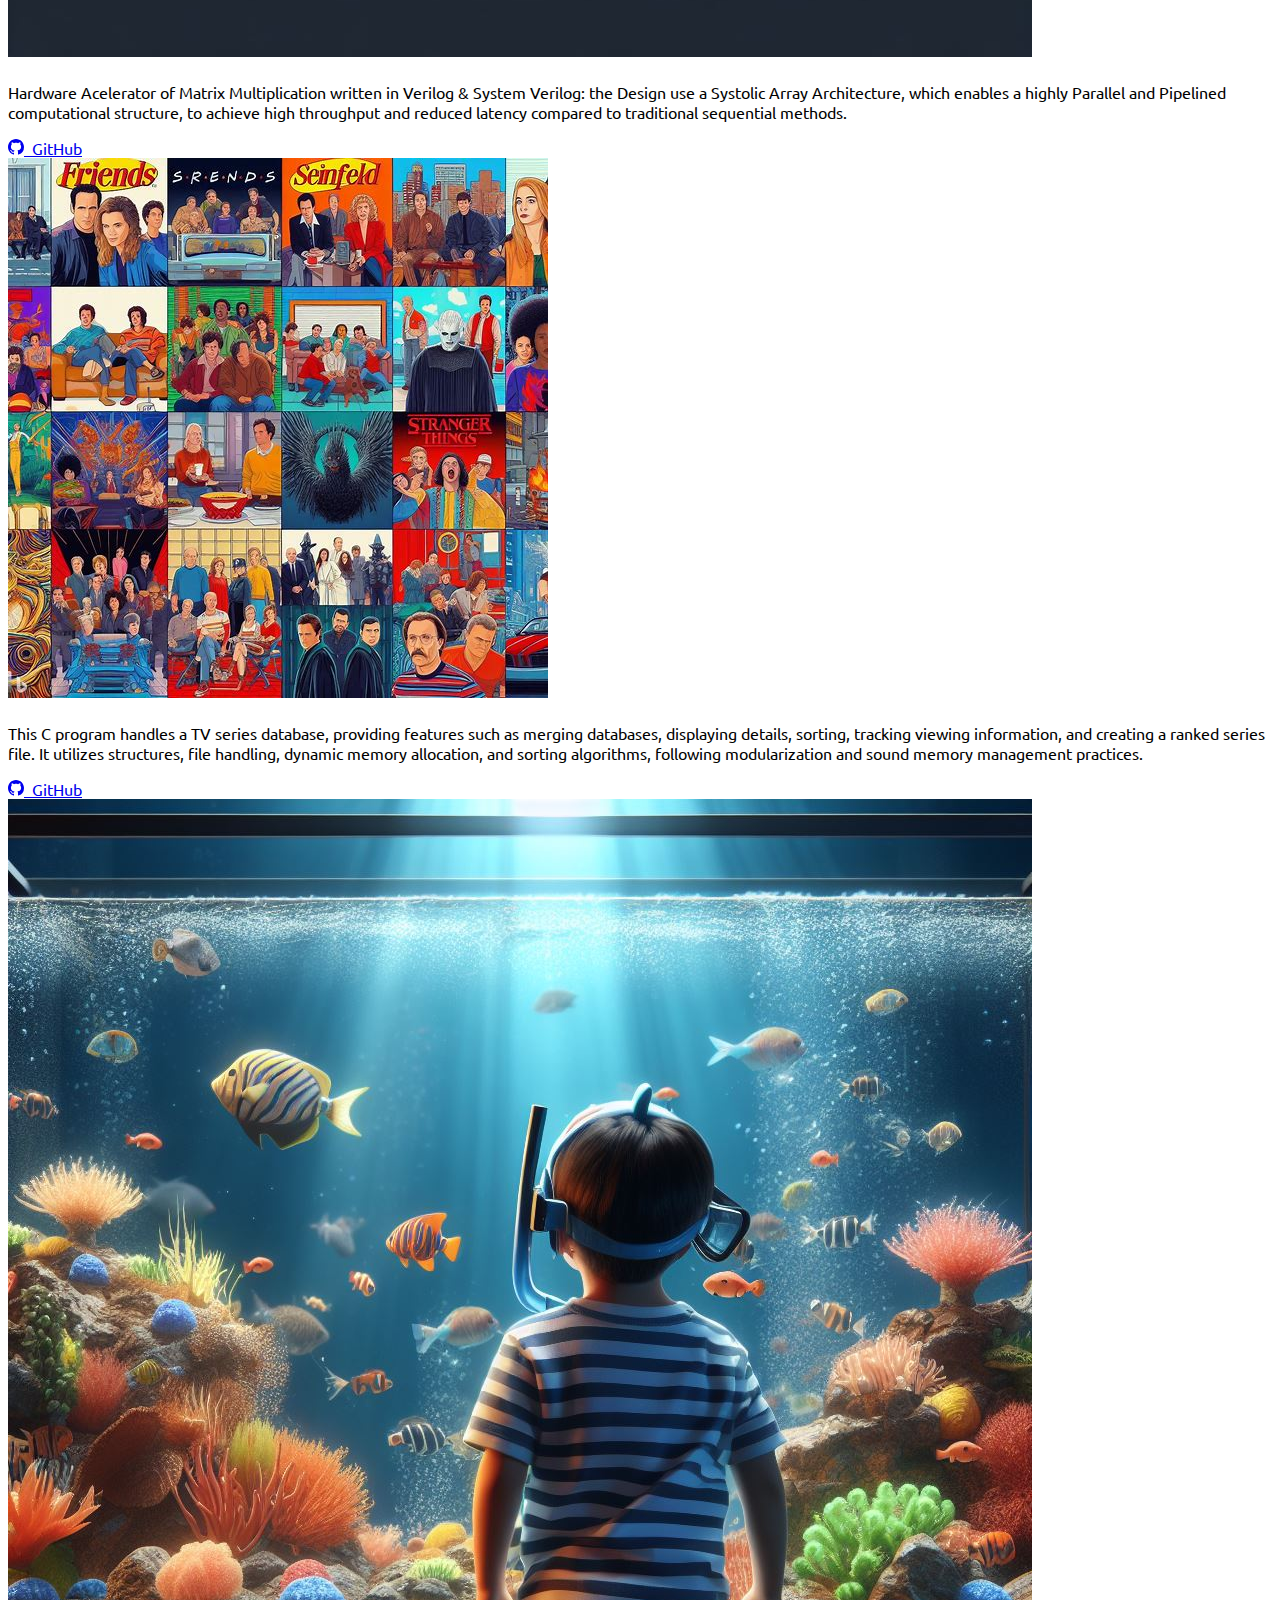
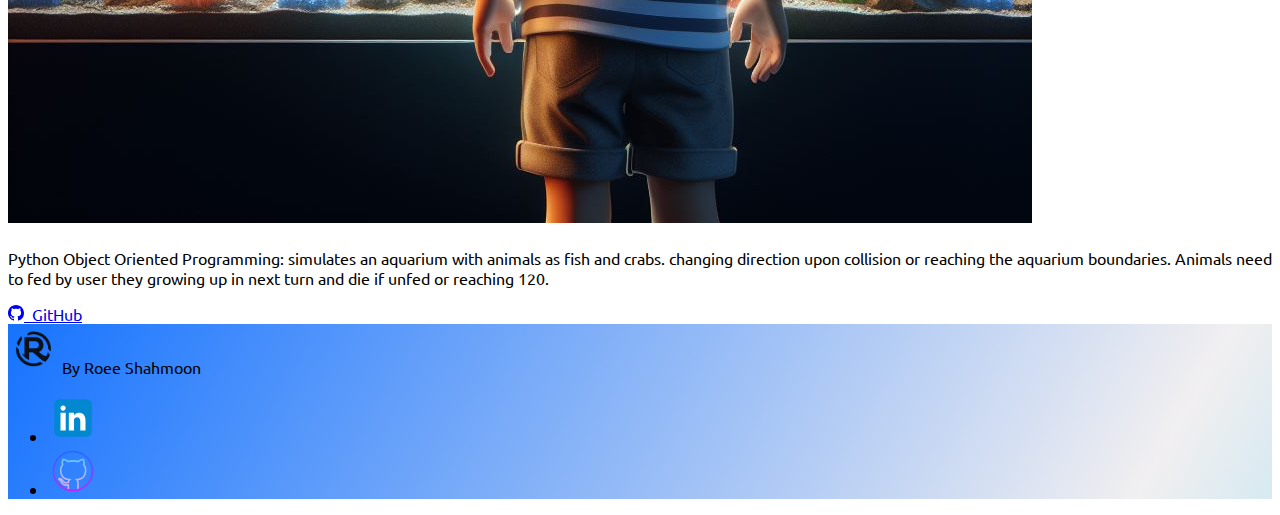
==== commit 4de0cd70: "update bhdl" ====
--- a/projects.html
+++ b/projects.html
@@ -62,7 +62,7 @@
               <h5 class="card-title"><CPU-Final-Project</a></h5>
               <p class="card-text">
 
-                MIPS based MCU Architecture and Design Building Single Cycle Mips, upgrade to a processor with a Pipeline core become Microcontroller burn to FPGA intel DE-10 using Quartus and Modelsim.              </div>
+                Developing a MIPS-based MCU architecture involves designing a single-cycle MIPS processor initially, then enhancing it with a pipeline core for improved performance. This upgraded processor is adapted for FPGA implementation using Quartus and ModelSim, with the design written in VHDL.            </div>
             <a role="button" tabindex="0" href="https://github.com/roeeshahmoon/CPU-Final-Project" target="_blank" class="btn btn-primary"><svg stroke="currentColor" fill="currentColor" stroke-width="0" viewBox="0 0 16 16" height="1em" width="1em" xmlns="http://www.w3.org/2000/svg"><path d="M8 0C3.58 0 0 3.58 0 8c0 3.54 2.29 6.53 5.47 7.59.4.07.55-.17.55-.38 0-.19-.01-.82-.01-1.49-2.01.37-2.53-.49-2.69-.94-.09-.23-.48-.94-.82-1.13-.28-.15-.68-.52-.01-.53.63-.01 1.08.58 1.23.82.72 1.21 1.87.87 2.33.66.07-.52.28-.87.51-1.07-1.78-.2-3.64-.89-3.64-3.95 0-.87.31-1.59.82-2.15-.08-.2-.36-1.02.08-2.12 0 0 .67-.21 2.2.82.64-.18 1.32-.27 2-.27.68 0 1.36.09 2 .27 1.53-1.04 2.2-.82 2.2-.82.44 1.1.16 1.92.08 2.12.51.56.82 1.27.82 2.15 0 3.07-1.87 3.75-3.65 3.95.29.25.54.73.54 1.48 0 1.07-.01 1.93-.01 2.2 0 .21.15.46.55.38A8.012 8.012 0 0 0 16 8c0-4.42-3.58-8-8-8z"></path></svg> &nbsp;GitHub</a>
           </div>
         </div>
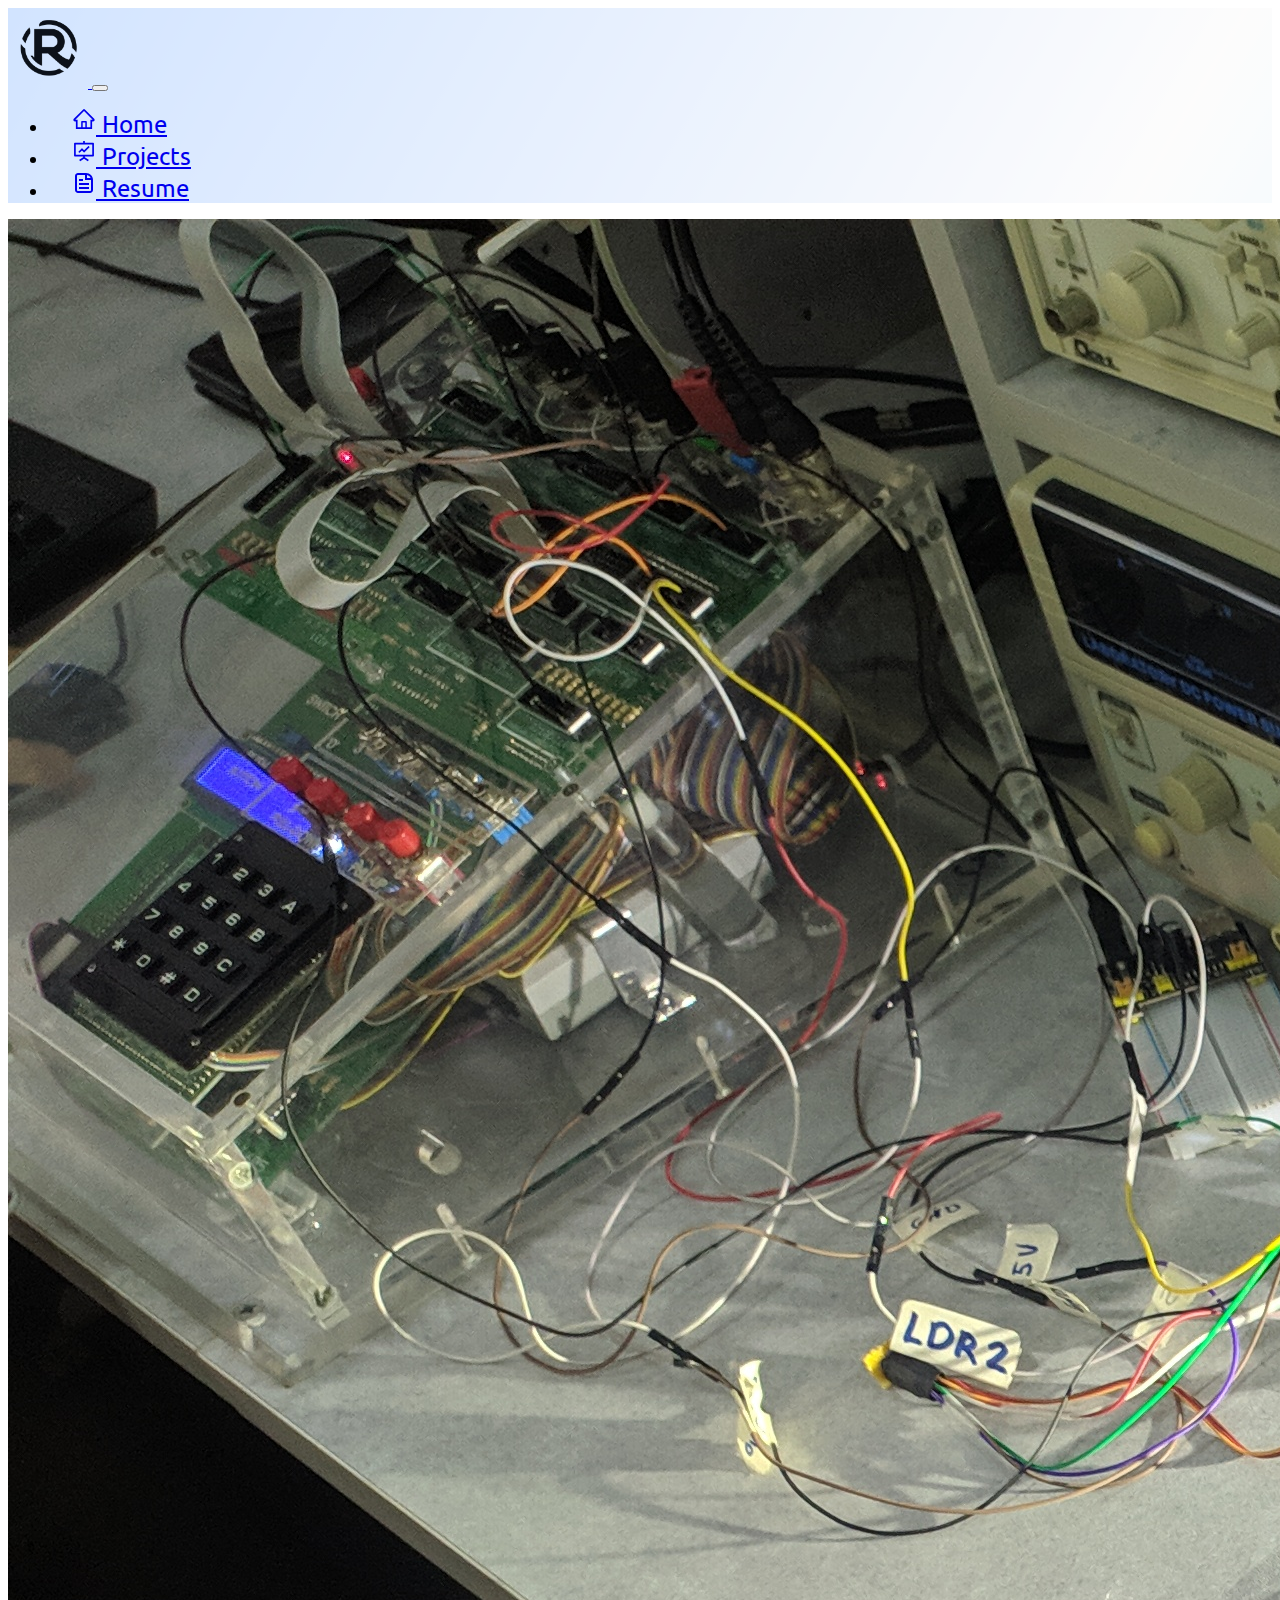
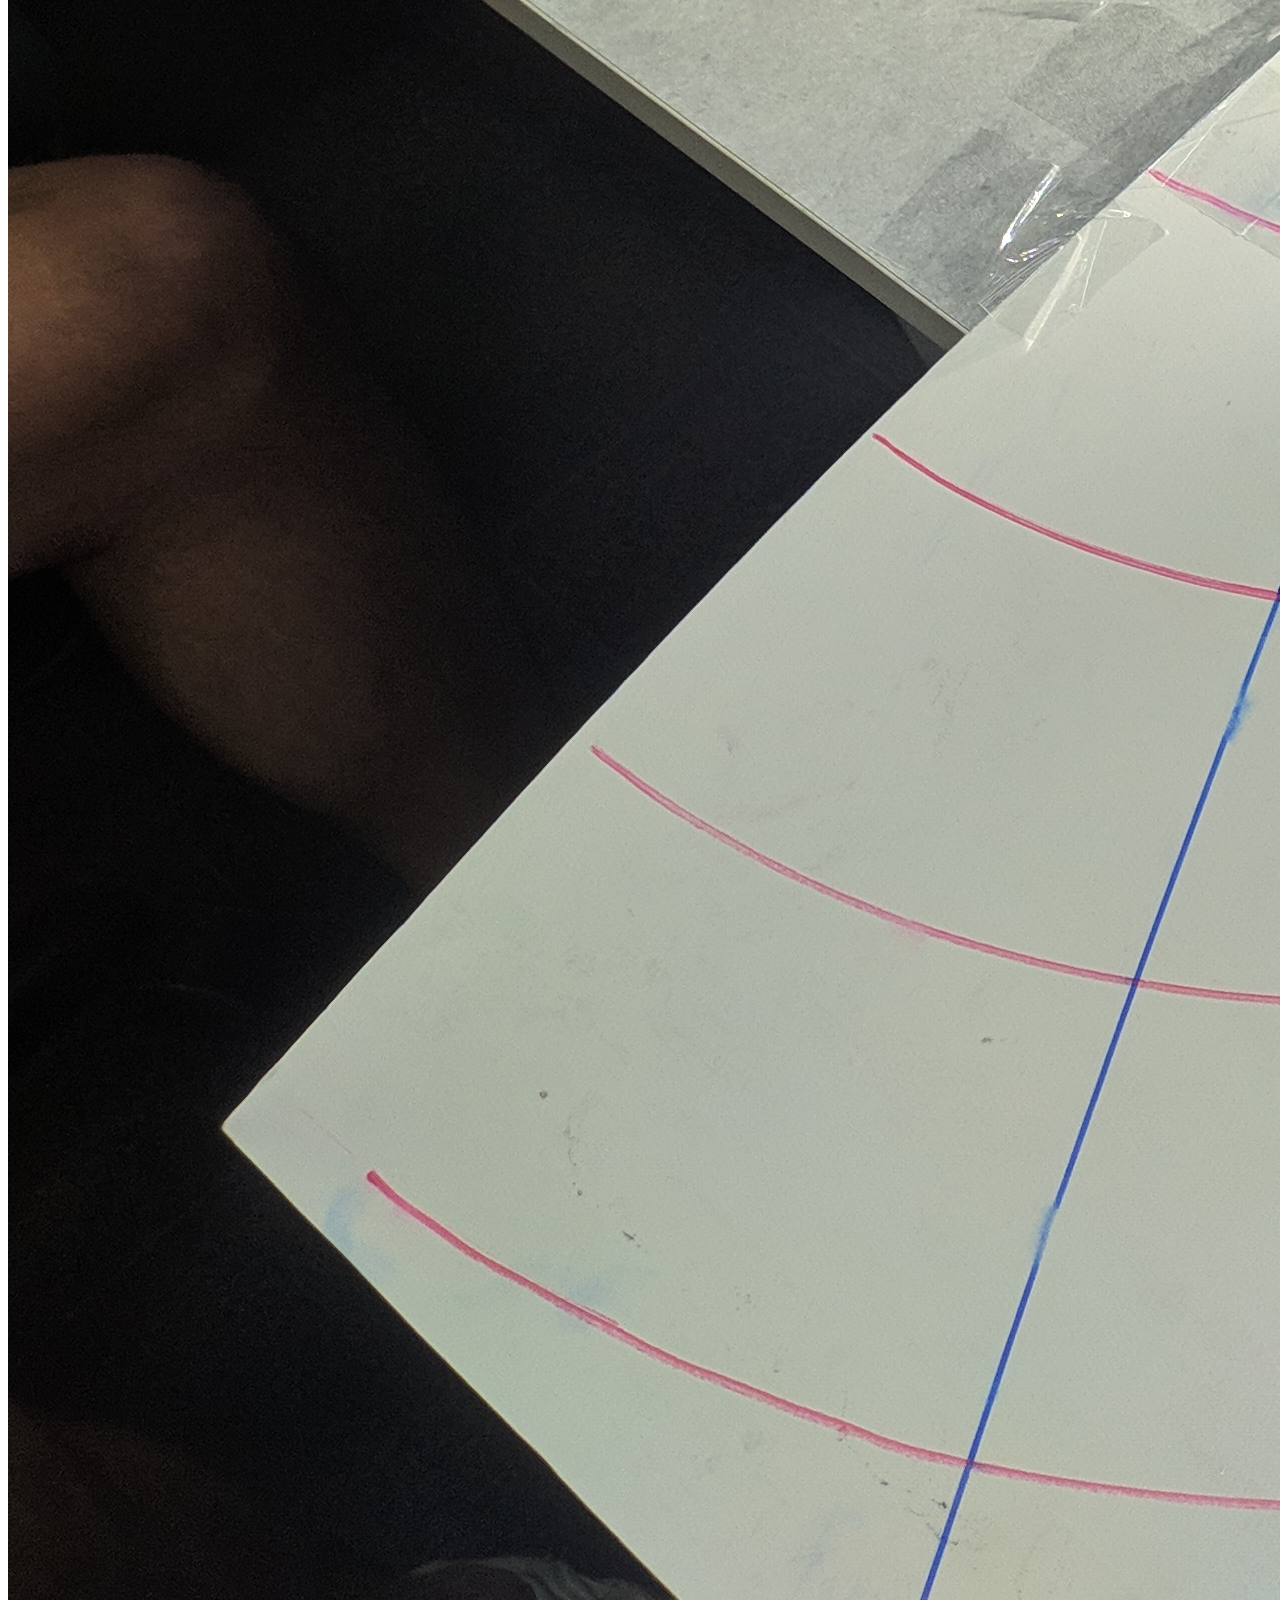
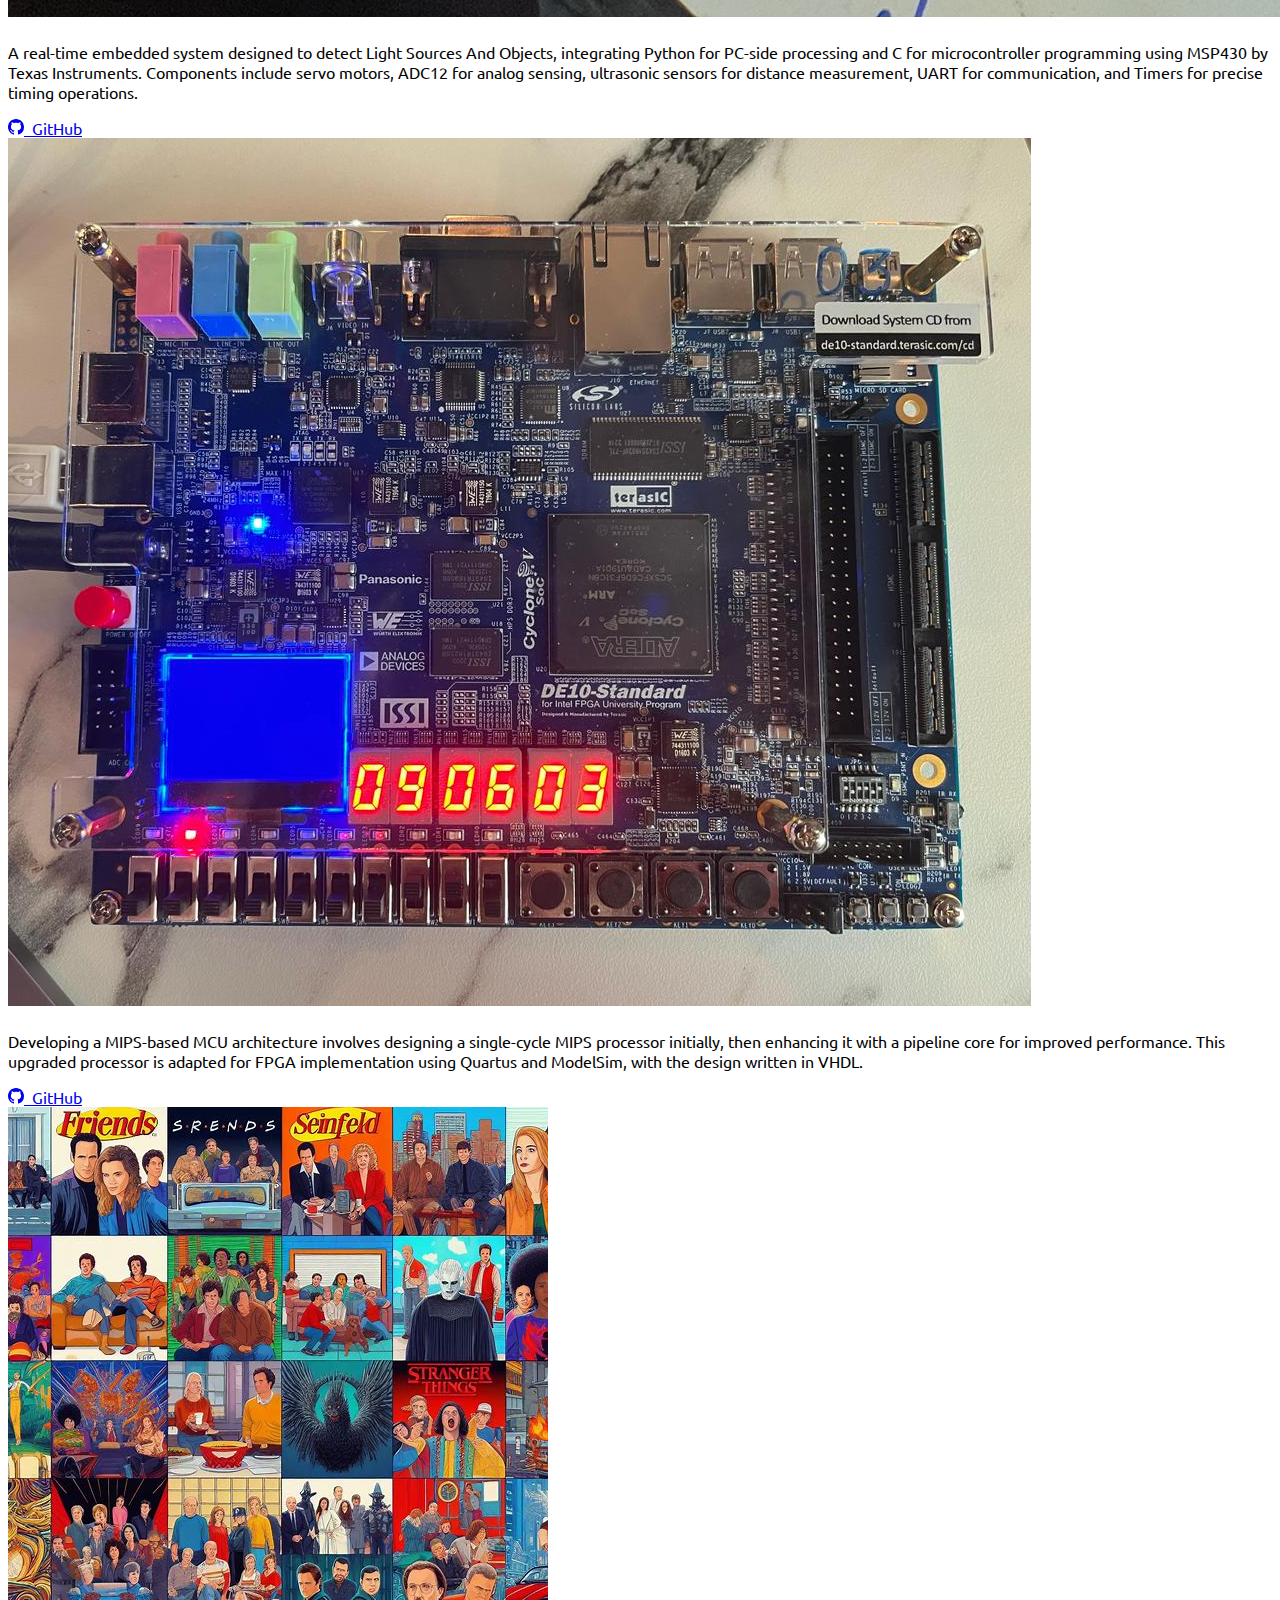
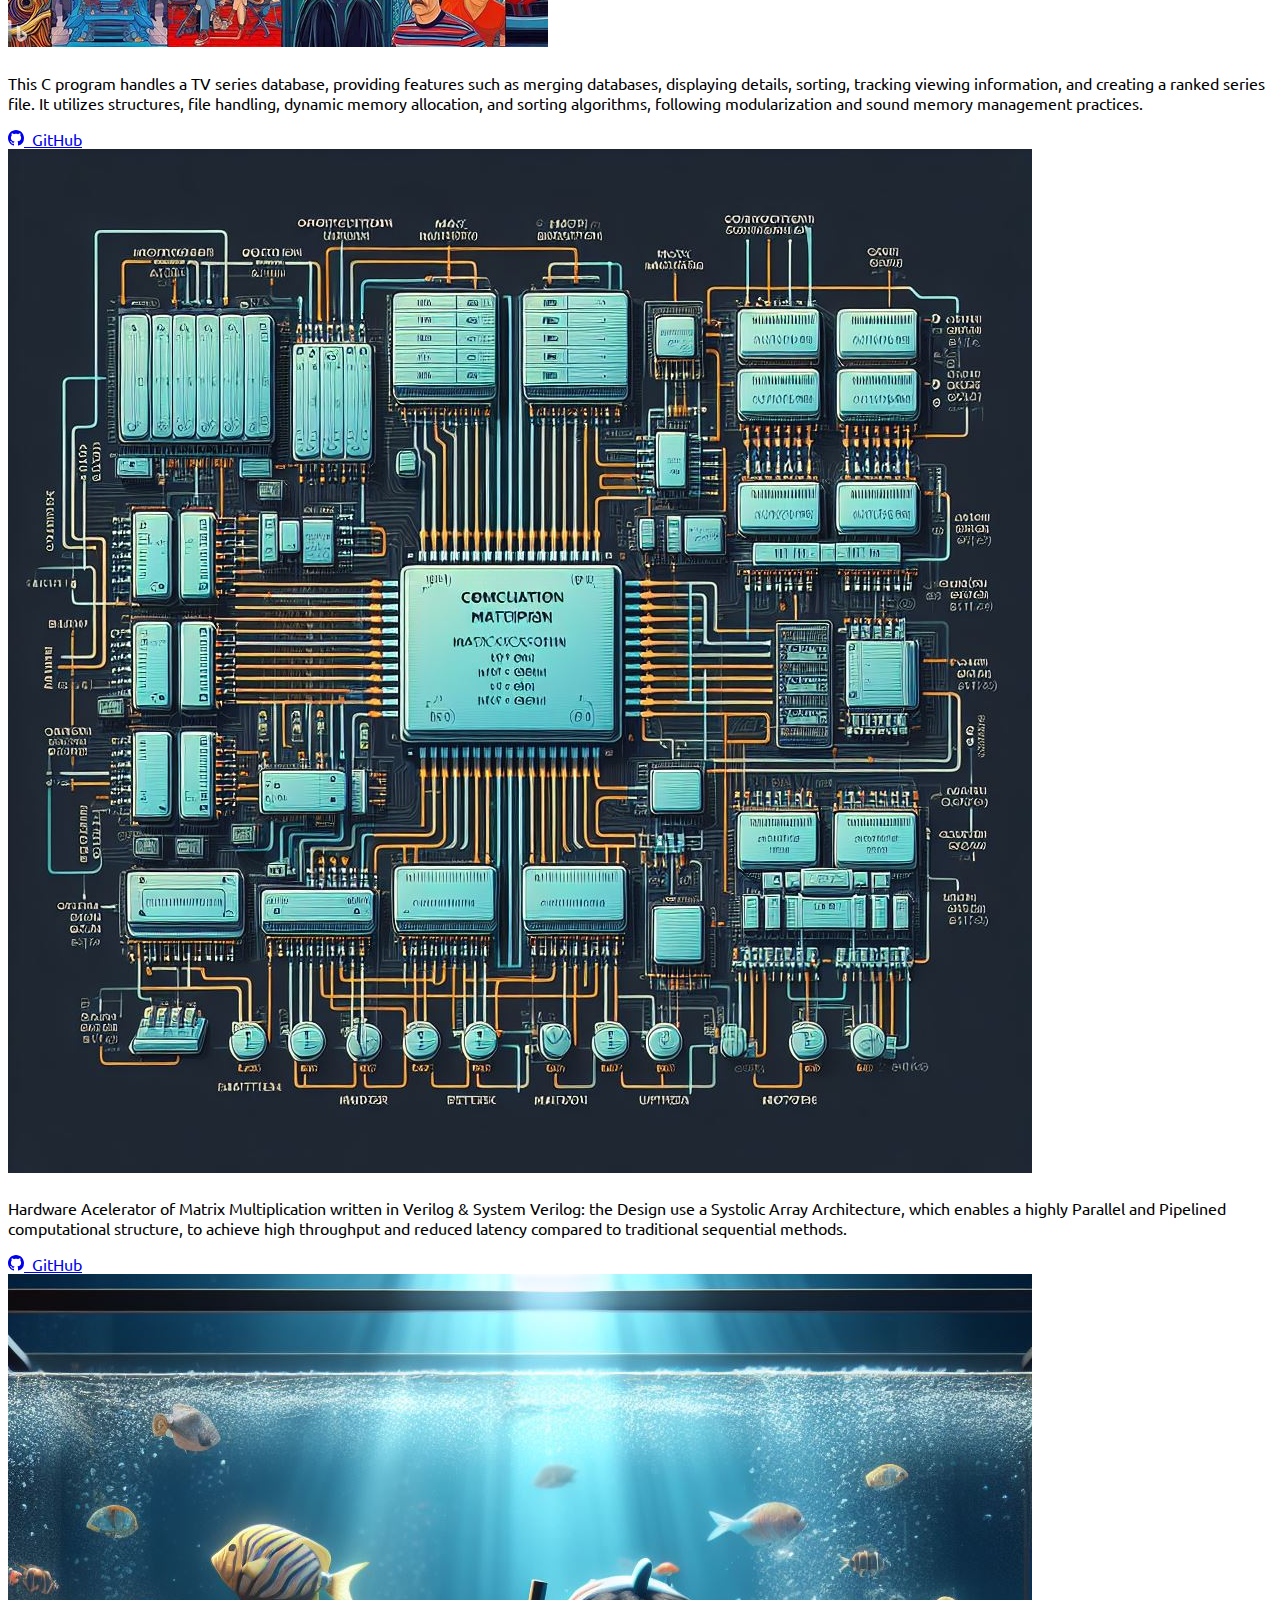
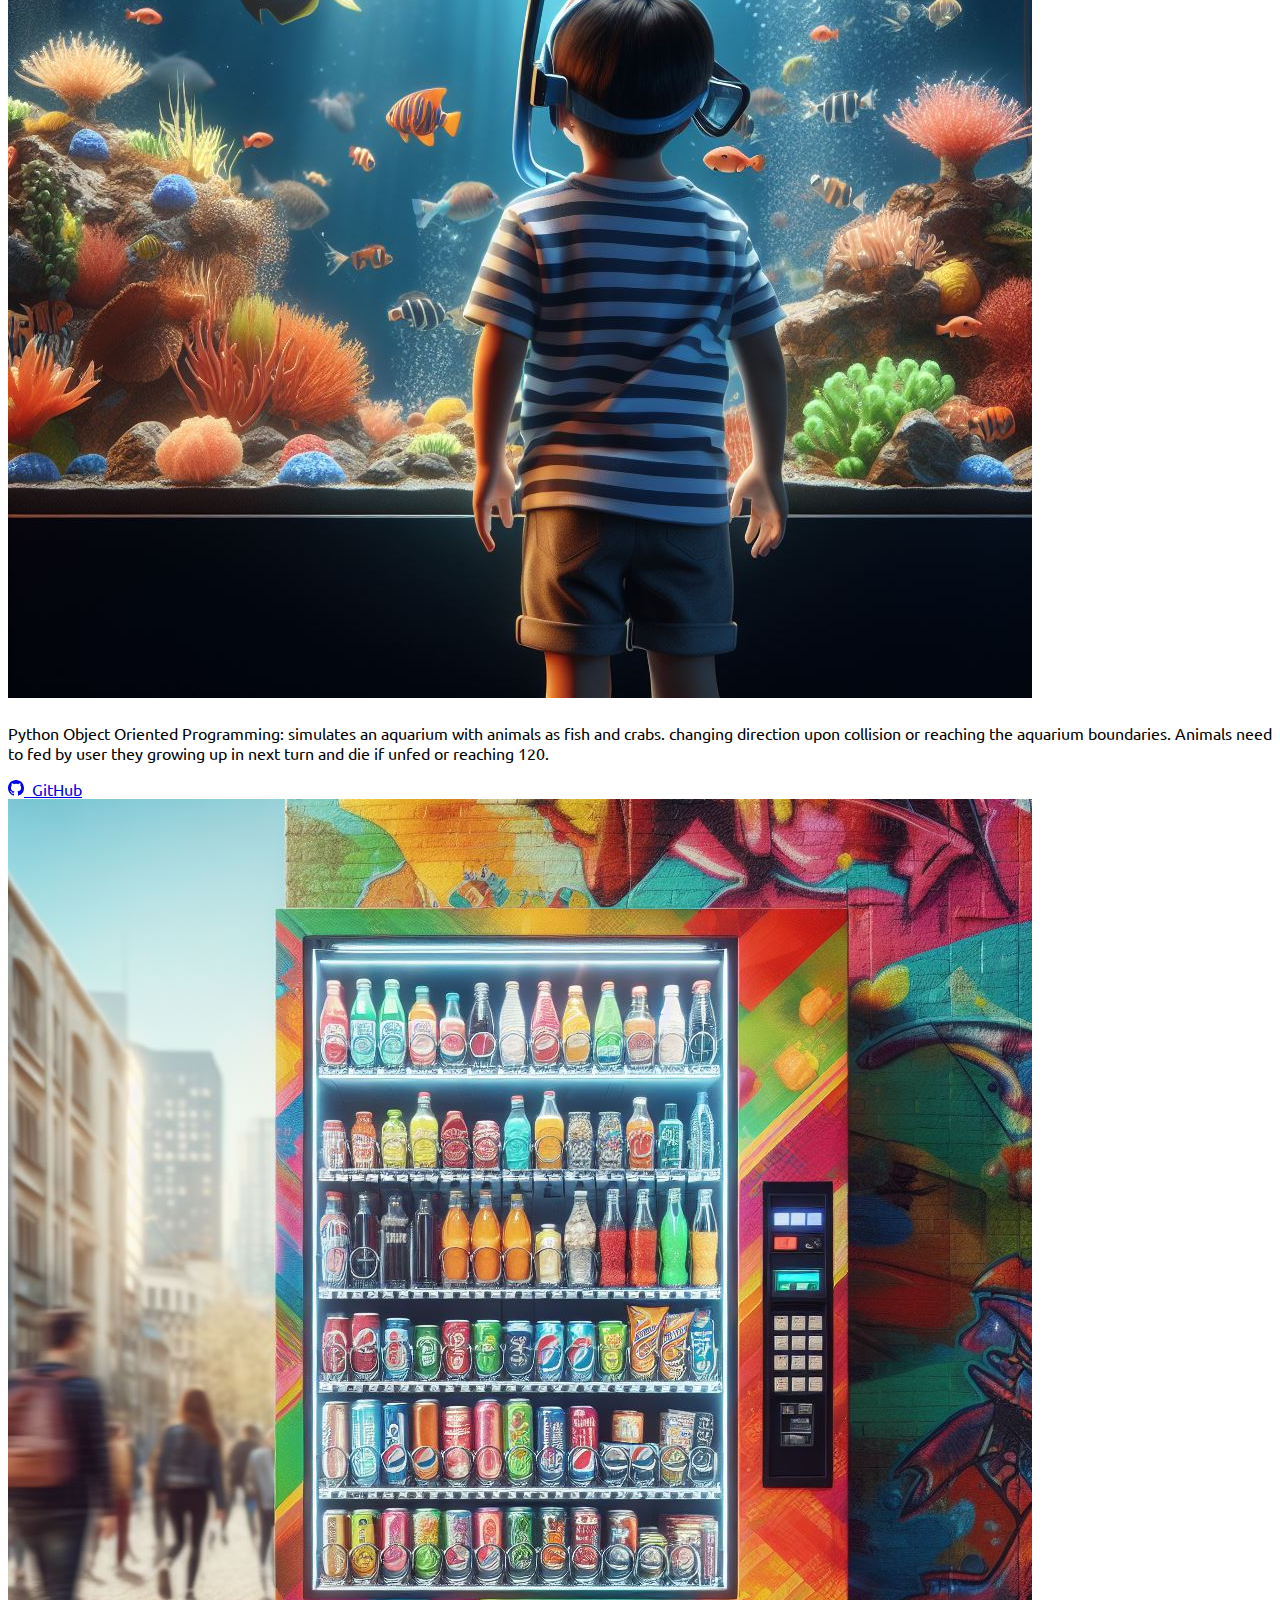
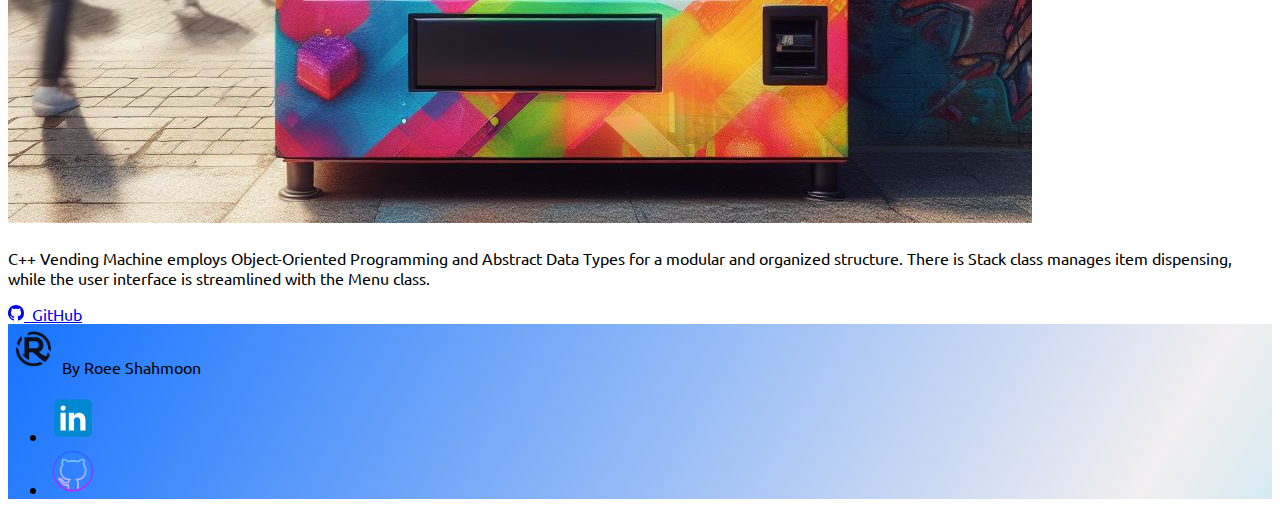
==== commit 29e2977a: "finish update" ====
--- a/projects.html
+++ b/projects.html
@@ -69,13 +69,14 @@
 
         <div class="col-lg-4 col-md-6 mb-4">
           <div class="card">
-            <img src="./assets/Vending Machine.jpeg" class="card-img-top" alt="Vending Machine Image">
+            <img src="./assets/Tv_Series.jpeg" class="card-img-top" alt="Tv Series Image">
             <div class="card-body">
-              <h5 class="card-title"><Cpp-Vending-Machine</a></h5>
+              <h5 class="card-title"><C-Files-TV-Series</a></h5>
               <p class="card-text">
 
-                C++ Vending Machine employs Object-Oriented Programming and Abstract Data Types for a modular and organized structure. There is Stack class manages item dispensing, while the user interface is streamlined with the Menu class.      </div>
-            <a role="button" tabindex="0" href="https://github.com/roeeshahmoon/CPP-Vending-Machine" target="_blank" class="btn btn-primary"><svg stroke="currentColor" fill="currentColor" stroke-width="0" viewBox="0 0 16 16" height="1em" width="1em" xmlns="http://www.w3.org/2000/svg"><path d="M8 0C3.58 0 0 3.58 0 8c0 3.54 2.29 6.53 5.47 7.59.4.07.55-.17.55-.38 0-.19-.01-.82-.01-1.49-2.01.37-2.53-.49-2.69-.94-.09-.23-.48-.94-.82-1.13-.28-.15-.68-.52-.01-.53.63-.01 1.08.58 1.23.82.72 1.21 1.87.87 2.33.66.07-.52.28-.87.51-1.07-1.78-.2-3.64-.89-3.64-3.95 0-.87.31-1.59.82-2.15-.08-.2-.36-1.02.08-2.12 0 0 .67-.21 2.2.82.64-.18 1.32-.27 2-.27.68 0 1.36.09 2 .27 1.53-1.04 2.2-.82 2.2-.82.44 1.1.16 1.92.08 2.12.51.56.82 1.27.82 2.15 0 3.07-1.87 3.75-3.65 3.95.29.25.54.73.54 1.48 0 1.07-.01 1.93-.01 2.2 0 .21.15.46.55.38A8.012 8.012 0 0 0 16 8c0-4.42-3.58-8-8-8z"></path></svg> &nbsp;GitHub</a>
+                This C program handles a TV series database, providing features such as merging databases, displaying details, sorting, tracking viewing information, and creating a ranked series file. It utilizes structures, file handling, dynamic memory allocation, and sorting algorithms, following modularization and sound memory management practices.
+              </div>
+            <a role="button" tabindex="0" href="https://github.com/roeeshahmoon/C-Files-TV-Series" target="_blank" class="btn btn-primary"><svg stroke="currentColor" fill="currentColor" stroke-width="0" viewBox="0 0 16 16" height="1em" width="1em" xmlns="http://www.w3.org/2000/svg"><path d="M8 0C3.58 0 0 3.58 0 8c0 3.54 2.29 6.53 5.47 7.59.4.07.55-.17.55-.38 0-.19-.01-.82-.01-1.49-2.01.37-2.53-.49-2.69-.94-.09-.23-.48-.94-.82-1.13-.28-.15-.68-.52-.01-.53.63-.01 1.08.58 1.23.82.72 1.21 1.87.87 2.33.66.07-.52.28-.87.51-1.07-1.78-.2-3.64-.89-3.64-3.95 0-.87.31-1.59.82-2.15-.08-.2-.36-1.02.08-2.12 0 0 .67-.21 2.2.82.64-.18 1.32-.27 2-.27.68 0 1.36.09 2 .27 1.53-1.04 2.2-.82 2.2-.82.44 1.1.16 1.92.08 2.12.51.56.82 1.27.82 2.15 0 3.07-1.87 3.75-3.65 3.95.29.25.54.73.54 1.48 0 1.07-.01 1.93-.01 2.2 0 .21.15.46.55.38A8.012 8.012 0 0 0 16 8c0-4.42-3.58-8-8-8z"></path></svg> &nbsp;GitHub</a>
           </div>
         </div>
 
@@ -94,19 +95,6 @@
 
         <div class="col-lg-4 col-md-6 mb-4">
           <div class="card">
-            <img src="./assets/Tv_Series.jpeg" class="card-img-top" alt="Tv Series Image">
-            <div class="card-body">
-              <h5 class="card-title"><C-Files-TV-Series</a></h5>
-              <p class="card-text">
-
-                This C program handles a TV series database, providing features such as merging databases, displaying details, sorting, tracking viewing information, and creating a ranked series file. It utilizes structures, file handling, dynamic memory allocation, and sorting algorithms, following modularization and sound memory management practices.
-              </div>
-            <a role="button" tabindex="0" href="https://github.com/roeeshahmoon/C-Files-TV-Series" target="_blank" class="btn btn-primary"><svg stroke="currentColor" fill="currentColor" stroke-width="0" viewBox="0 0 16 16" height="1em" width="1em" xmlns="http://www.w3.org/2000/svg"><path d="M8 0C3.58 0 0 3.58 0 8c0 3.54 2.29 6.53 5.47 7.59.4.07.55-.17.55-.38 0-.19-.01-.82-.01-1.49-2.01.37-2.53-.49-2.69-.94-.09-.23-.48-.94-.82-1.13-.28-.15-.68-.52-.01-.53.63-.01 1.08.58 1.23.82.72 1.21 1.87.87 2.33.66.07-.52.28-.87.51-1.07-1.78-.2-3.64-.89-3.64-3.95 0-.87.31-1.59.82-2.15-.08-.2-.36-1.02.08-2.12 0 0 .67-.21 2.2.82.64-.18 1.32-.27 2-.27.68 0 1.36.09 2 .27 1.53-1.04 2.2-.82 2.2-.82.44 1.1.16 1.92.08 2.12.51.56.82 1.27.82 2.15 0 3.07-1.87 3.75-3.65 3.95.29.25.54.73.54 1.48 0 1.07-.01 1.93-.01 2.2 0 .21.15.46.55.38A8.012 8.012 0 0 0 16 8c0-4.42-3.58-8-8-8z"></path></svg> &nbsp;GitHub</a>
-          </div>
-        </div>
-
-        <div class="col-lg-4 col-md-6 mb-4">
-          <div class="card">
             <img src="./assets/Aqua_Photo.jpeg" class="card-img-top" alt="Aquarium Image">
             <div class="card-body">
               <h5 class="card-title"><The-OOP-Aquarium</a></h5>
@@ -117,6 +105,17 @@
           </div>
         </div>
 
+        <div class="col-lg-4 col-md-6 mb-4">
+          <div class="card">
+            <img src="./assets/Vending Machine.jpeg" class="card-img-top" alt="Vending Machine Image">
+            <div class="card-body">
+              <h5 class="card-title"><Cpp-Vending-Machine</a></h5>
+              <p class="card-text">
+
+                C++ Vending Machine employs Object-Oriented Programming and Abstract Data Types for a modular and organized structure. There is Stack class manages item dispensing, while the user interface is streamlined with the Menu class.      </div>
+            <a role="button" tabindex="0" href="https://github.com/roeeshahmoon/CPP-Vending-Machine" target="_blank" class="btn btn-primary"><svg stroke="currentColor" fill="currentColor" stroke-width="0" viewBox="0 0 16 16" height="1em" width="1em" xmlns="http://www.w3.org/2000/svg"><path d="M8 0C3.58 0 0 3.58 0 8c0 3.54 2.29 6.53 5.47 7.59.4.07.55-.17.55-.38 0-.19-.01-.82-.01-1.49-2.01.37-2.53-.49-2.69-.94-.09-.23-.48-.94-.82-1.13-.28-.15-.68-.52-.01-.53.63-.01 1.08.58 1.23.82.72 1.21 1.87.87 2.33.66.07-.52.28-.87.51-1.07-1.78-.2-3.64-.89-3.64-3.95 0-.87.31-1.59.82-2.15-.08-.2-.36-1.02.08-2.12 0 0 .67-.21 2.2.82.64-.18 1.32-.27 2-.27.68 0 1.36.09 2 .27 1.53-1.04 2.2-.82 2.2-.82.44 1.1.16 1.92.08 2.12.51.56.82 1.27.82 2.15 0 3.07-1.87 3.75-3.65 3.95.29.25.54.73.54 1.48 0 1.07-.01 1.93-.01 2.2 0 .21.15.46.55.38A8.012 8.012 0 0 0 16 8c0-4.42-3.58-8-8-8z"></path></svg> &nbsp;GitHub</a>
+          </div>
+        </div>
 
       </div>
     </div>
